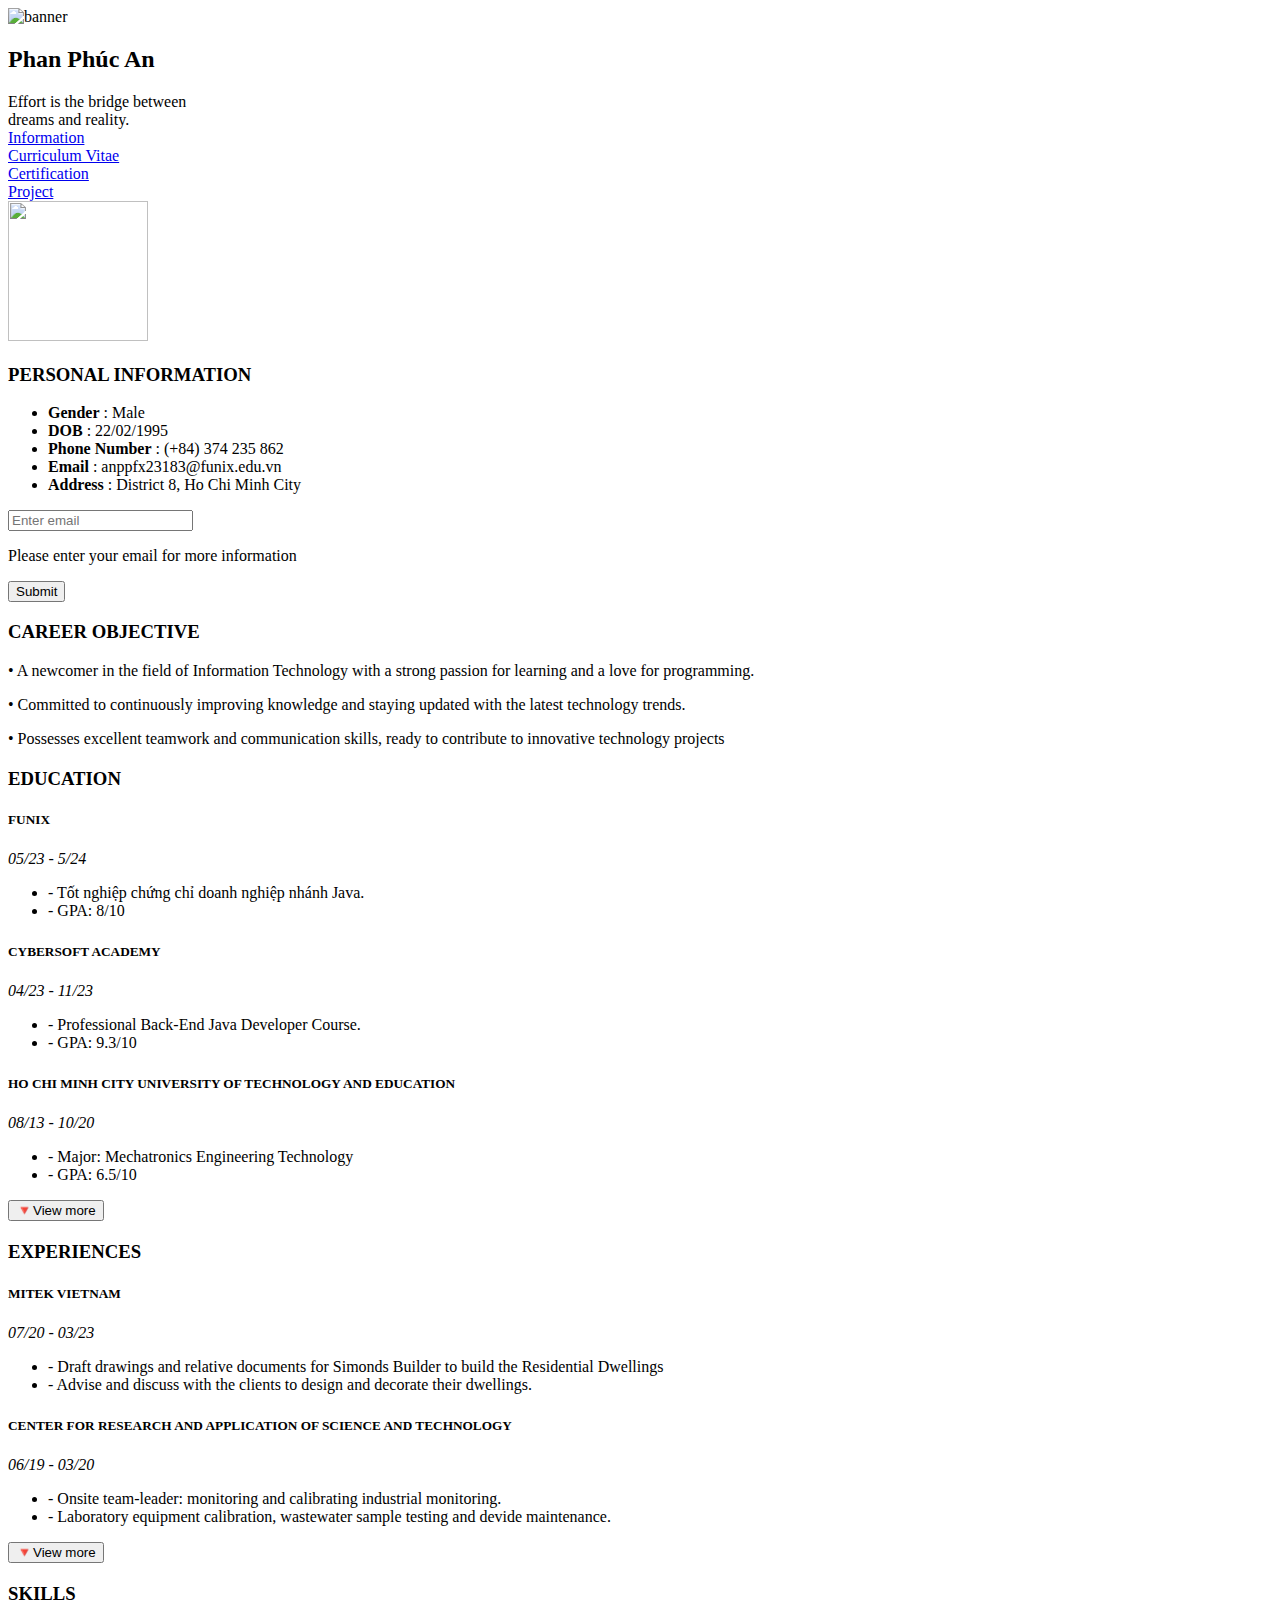
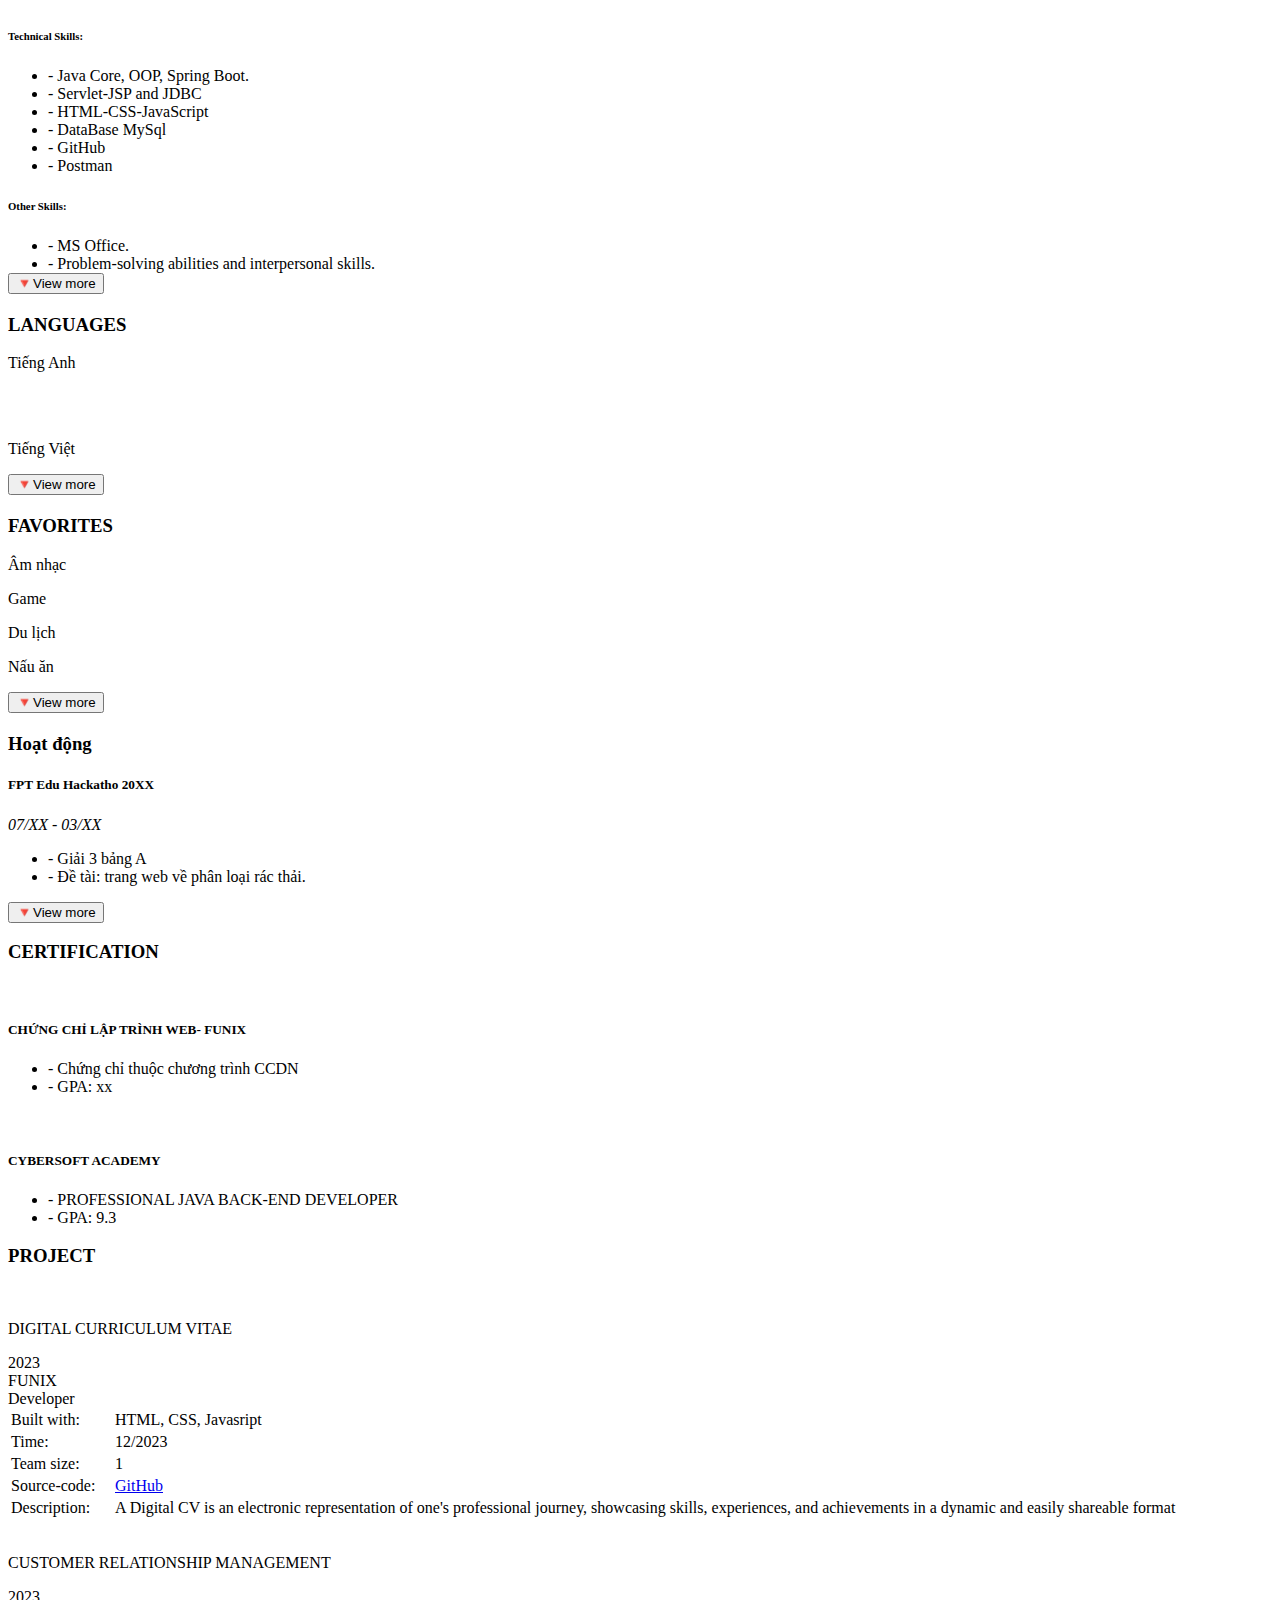
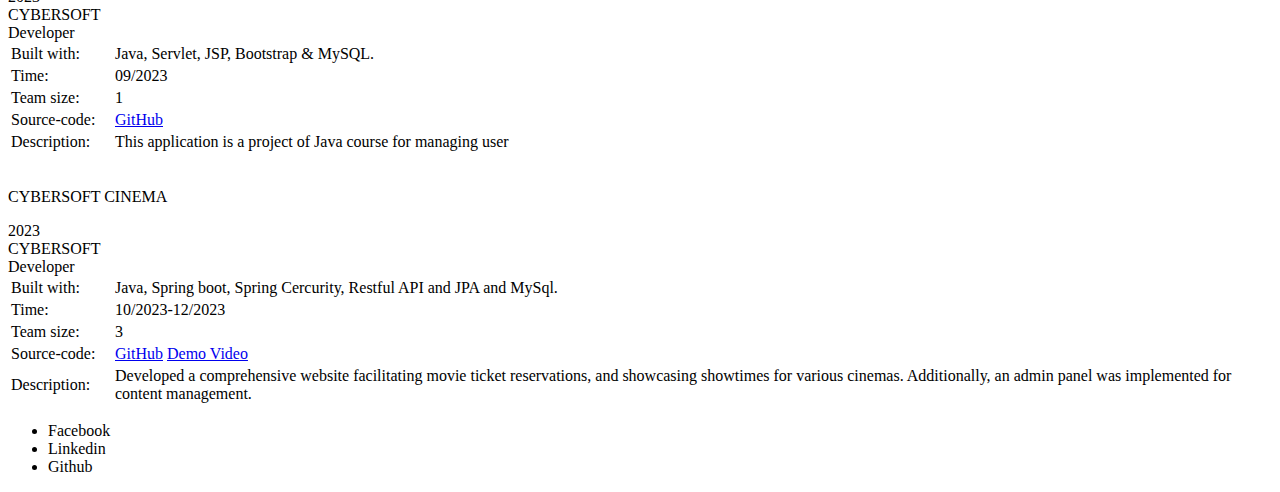
==== index.html @ df7976e9 "the first commit" ====
<!DOCTYPE html>
<html lang="en">
  <head>
    <meta charset="UTF-8" />
    <meta http-equiv="X-UA-Compatible" content="IE=edge" />
    <meta name="viewport" content="width=device-width, initial-scale=1.0" />
    <link rel="stylesheet" href="./css/laptop.css" />
    <link rel="stylesheet" href="./css/tablet.css" />
    <link rel="stylesheet" href="./css/mobile.css" />
    <link rel="stylesheet" href="./css/font.css" />
    <title>Assignment 03</title>
    <link
      href="https://cdn.jsdelivr.net/npm/bootstrap@5.3.2/dist/css/bootstrap.min.css"
      rel="stylesheet"
      integrity="sha384-T3c6CoIi6uLrA9TneNEoa7RxnatzjcDSCmG1MXxSR1GAsXEV/Dwwykc2MPK8M2HN"
      crossorigin="anonymous"
    />
  </head>
  <body>
    <div>
      <div id="banner-container">
        <img
          src="images\background_picture-1.jpg"
          alt="banner"
          class="banner-img"
        />
        <div id="banner">
          <h2>Phan Phúc An</h2>
          <!-- <span>Java Developer</span><br /> -->
          <span>Effort is the bridge between</span><br />
          <span>dreams and reality.</span>
        </div>
      </div>
    </div>
    <section id="nav-bar">
      <nav class="container-nav-custom">
        <div>
          <a href="#personal-info"
            ><i class="icon-user color"></i>Information</a
          >
        </div>
        <div>
          <a href="#job-info"
            ><i class="icon-doc-text-inv color"></i>Curriculum Vitae</a
          >
        </div>
        <div id="avatar-space">
          <a href="#" style="pointer-events: none"></a>
        </div>
        <div>
          <a href="#certificate"
            ><i class="icon-mail-alt color"></i>Certification</a
          >
        </div>
        <div>
          <a href="#project"><i class="icon-star-1 color"></i>Project</a>
        </div>
      </nav>
    </section>
    <img
      src="images\avatar.jpg"
      alt=""
      width="140px"
      height="140px"
      class="avatar"
    />
    <section id="about" class="bg-grey">
      <div class="container-custom">
        <div id="personal-info">
          <h3 class="section-title">PERSONAL INFORMATION</h3>
          <div class="info-detail hidden">
            <ul class="mt-40">
              <li><strong>Gender</strong> : Male</li>
              <li><strong>DOB</strong> : 22/02/1995</li>
              <li><strong>Phone Number</strong> : (+84) 374 235 862</li>
              <li><strong>Email</strong> : anppfx23183@funix.edu.vn</li>
              <li><strong>Address</strong> : District 8, Ho Chi Minh City</li>
              <!-- <li><strong>Website</strong> : https://abc.tech</li> -->
              <div class="contact">
                <a href="#"><i class="icon-twitter color"></i></a>
                <a href="https://www.facebook.com/phucan.phan.1401/"
                  ><i class="icon-facebook color"></i
                ></a>
                <a href="#"><i class="icon-gplus color"></i></a>
                <a href="#"><i class="icon-linkedin color"></i></a>
              </div>
            </ul>
          </div>
          <div class="mt-40 email-request">
            <input
              type="email"
              placeholder="Enter email"
              class="w-75"
              id="email"
            />
            <p>Please enter your email for more information</p>
            <button type="button" class="btn btn-success mb-3" id="submit-btn">
              Submit
            </button>
          </div>
        </div>
        <div id="target">
          <h3 class="section-title">CAREER OBJECTIVE</h3>
          <p class="target-content">
            • A newcomer in the field of Information Technology with a strong
            passion for learning and a love for programming.
          </p>
          <p class="target-content">
            • Committed to continuously improving knowledge and staying updated
            with the latest technology trends.
          </p>
          <p class="target-content">
            • Possesses excellent teamwork and communication skills, ready to
            contribute to innovative technology projects
          </p>
        </div>
      </div>
    </section>

    <section id="job-info">
      <div class="container-custom">
        <div>
          <div class="container-1 education-container" style="margin-top: 20px">
            <div class="title"><h3>EDUCATION</h3></div>
            <div class="icon"><i class="ic-pencil"></i></div>
            <div class="experiences hidden" id="education">
              <h5>FUNIX</h5>
              <p><i>05/23 - 5/24</i></p>
              <ul style="margin-bottom: 1.5rem">
                <li>- Tốt nghiệp chứng chỉ doanh nghiệp nhánh Java.</li>
                <li>- GPA: 8/10</li>
              </ul>
              <h5>CYBERSOFT ACADEMY</h5>
              <p><i>04/23 - 11/23</i></p>
              <ul style="margin-bottom: 1.5rem">
                <li>- Professional Back-End Java Developer Course.</li>
                <li>- GPA: 9.3/10</li>
              </ul>
              <h5>HO CHI MINH CITY UNIVERSITY OF TECHNOLOGY AND EDUCATION</h5>
              <p><i>08/13 - 10/20</i></p>
              <ul>
                <li>- Major: Mechatronics Engineering Technology</li>
                <li>- GPA: 6.5/10</li>
              </ul>
            </div>

            <div class="btn-space">
              <button
                type="button"
                class="view-btn hidden"
                id="education-view-more"
              >
                🔻View more
              </button>
            </div>
          </div>
        </div>
        <div>
          <div
            class="container-1 experience-container"
            style="margin-top: 20px"
          >
            <div class="title">
              <h3>EXPERIENCES</h3>
            </div>
            <div class="icon"><i class="ic-toolbox"></i></div>
            <div class="experiences hidden" id="experience">
              <h5>MITEK VIETNAM</h5>
              <p><i>07/20 - 03/23</i></p>
              <ul style="margin-bottom: 1.5rem">
                <li>
                  - Draft drawings and relative documents for Simonds Builder to
                  build the Residential Dwellings
                </li>
                <li>
                  - Advise and discuss with the clients to design and decorate
                  their dwellings.
                </li>
              </ul>
              <!-- <br /> -->
              <h5>
                CENTER FOR RESEARCH AND APPLICATION OF SCIENCE AND TECHNOLOGY
              </h5>
              <p><i>06/19 - 03/20</i></p>
              <ul>
                <li>
                  - Onsite team-leader: monitoring and calibrating industrial
                  monitoring.
                </li>
                <li>
                  - Laboratory equipment calibration, wastewater sample testing
                  and devide maintenance.
                </li>
              </ul>
            </div>

            <div class="btn-space">
              <button
                type="button"
                class="view-btn hidden"
                id="experience-view-more"
              >
                🔻View more
              </button>
            </div>
          </div>
        </div>
        <div>
          <div class="container-1 container-skill" style="margin-top: 20px">
            <div class="title"><h3>SKILLS</h3></div>
            <div class="icon"><i class="ic-tools-2"></i></div>
            <div class="language-content hidden" id="skill">
              <h6>Technical Skills:</h6>
              <ul style="margin-bottom: 1.5rem">
                <li>- Java Core, OOP, Spring Boot.</li>
                <li>- Servlet-JSP and JDBC</li>
                <li>- HTML-CSS-JavaScript</li>
                <li>- DataBase MySql</li>
                <li>- GitHub</li>
                <li>- Postman</li>
              </ul>
              <h6>Other Skills:</h6>
              <ul style="margin-bottom: 0">
                <li>- MS Office.</li>
                <li>- Problem-solving abilities and interpersonal skills.</li>
              </ul>

              <!-- <p>HTML/CSS: Fundamental</p>
            <span class="skill"></span>
            <span class="skill"></span>
            <span class="none-skill"></span>
            <br /><br />
            <p>Javascrip: Fundamental</p>
            <span class="skill"></span>
            <span class="none-skill"></span>
            <span class="none-skill"></span>
            <br /><br />
            <p>Java: Fundamental</p>
            <span class="skill"></span>
            <span class="none-skill"></span>
            <span class="none-skill"></span>
            <br /><br />
            <p>Bootstrap 5: Fundamental</p>
            <span class="skill"></span>
            <span class="none-skill"></span>
            <span class="none-skill"></span> -->
            </div>
            <div class="btn-space">
              <button
                type="button"
                class="view-btn hidden"
                id="skill-view-more"
              >
                🔻View more
              </button>
            </div>
          </div>
        </div>
        <div>
          <div class="container-1 language-container" style="margin-top: 20px">
            <div class="title"><h3>LANGUAGES</h3></div>
            <div class="icon"><i class="ic-mic"></i></div>
            <div class="language-content hidden" id="language">
              <p>Tiếng Anh</p>
              <span class="skill"></span>
              <span class="none-skill"></span>
              <span class="none-skill"></span>
              <br /><br />
              <p>Tiếng Việt</p>
              <span class="skill"></span>
              <span class="skill"></span>
              <span class="none-skill"></span>
            </div>
            <div class="btn-space">
              <button type="button" class="view-btn hidden" id="language-btn">
                🔻View more
              </button>
            </div>
          </div>
        </div>
        <div>
          <div class="container-1 favorite-contaier-1" style="margin-top: 20px">
            <div class="title"><h3>FAVORITES</h3></div>
            <div class="icon"><i class="ic-telescope"></i></div>
            <div class="hidden" id="favorite">
              <div class="favorite">
                <div class="favorite-contaier">
                  <div class="favorite-icon">
                    <i class="ic-megaphone"></i>
                  </div>
                  <p>Âm nhạc</p>
                </div>
                <div class="favorite-contaier">
                  <div class="favorite-icon">
                    <i class="ic-strategy"></i>
                  </div>
                  <p>Game</p>
                </div>
                <div class="favorite-contaier">
                  <div class="favorite-icon">
                    <i class="ic-hotairballoon"></i>
                  </div>
                  <p>Du lịch</p>
                </div>
                <div class="favorite-contaier">
                  <div class="favorite-icon">
                    <i class="ic-basket"></i>
                  </div>
                  <p>Nấu ăn</p>
                </div>
              </div>
            </div>
            <div class="btn-space">
              <button type="button" class="view-btn hidden" id="favorite-btn">
                🔻View more
              </button>
            </div>
          </div>
        </div>
        <div>
          <div class="container-1 active-container" style="margin-top: 20px">
            <div class="title"><h3>Hoạt động</h3></div>
            <div class="icon"><i class="ic-toolbox"></i></div>
            <div class="experiences hidden" id="active">
              <h5>FPT Edu Hackatho 20XX</h5>
              <p><i>07/XX - 03/XX</i></p>
              <ul>
                <li>- Giải 3 bảng A</li>
                <li>- Đề tài: trang web về phân loại rác thải.</li>
              </ul>
            </div>
            <div class="btn-space">
              <button type="button" class="view-btn hidden" id="active-btn">
                🔻View more
              </button>
            </div>
          </div>
        </div>
      </div>
    </section>
    <section id="certificate" class="bg-grey">
      <div class="container-custom">
        <h3 class="section-title">CERTIFICATION</h3>
      </div>
      <div class="certificate-container">
        <div class="certificate-info">
          <a href="/images/Cert_DBI.png" target="_blank">
            <img src="/images/Cert_DBI.png" alt="" height="90px"
          /></a>
          <div class="certificate-details">
            <h5>CHỨNG CHỈ LẬP TRÌNH WEB- FUNIX</h5>
            <ul>
              <li>- Chứng chỉ thuộc chương trình CCDN</li>
              <li>- GPA: xx</li>
            </ul>
          </div>
        </div>
        <div class="certificate-info">
          <a
            href="/images/certification_cybersoft_page-0001.jpg"
            target="_blank"
          >
            <img
              src="/images/certification_cybersoft_page-0001.jpg"
              alt=""
              width="100px"
          /></a>
          <div class="certificate-details">
            <h5>CYBERSOFT ACADEMY</h5>
            <ul>
              <li>- PROFESSIONAL JAVA BACK-END DEVELOPER</li>
              <li>- GPA: 9.3</li>
            </ul>
          </div>
        </div>
        <div class="certificate-info"></div>
      </div>
    </section>
    <section id="project">
      <div class="container-custom">
        <h3 class="section-title">PROJECT</h3>
      </div>
      <div class="project-container">
        <!-- <div> -->
        <div class="project-detail">
          <div class="project-img">
            <a href="/images/project_1.png" target="_blank">
              <img src="/images/project_1.png" alt="" width="100%"
            /></a>
          </div>
          <div class="project-name"><p>DIGITAL CURRICULUM VITAE</p></div>
          <div class="project-info">
            <span>2023</span>
            <div><i class="icon-user-1"></i><span>FUNIX</span></div>
            <div><i class="icon-lamp"></i><span>Developer</span></div>
          </div>
          <div class="table">
            <table>
              <tr>
                <td>Built with:</td>
                <td>HTML, CSS, Javasript</td>
              </tr>
              <tr>
                <td>Time:</td>
                <td>12/2023</td>
              </tr>
              <tr>
                <td>Team size:</td>
                <td>1</td>
              </tr>
              <tr>
                <td>Source-code:</td>
                <td>
                  <a
                    href="https://github.com/An-Phan-220295/cybersoftcinema.git"
                    >GitHub</a
                  >
                </td>
              </tr>
              <tr>
                <td style="width: 100px">Description:</td>
                <td>
                  A Digital CV is an electronic representation of one's
                  professional journey, showcasing skills, experiences, and
                  achievements in a dynamic and easily shareable format
                </td>
              </tr>
            </table>
          </div>
        </div>
        <!-- </div> -->
        <!-- <div> -->
        <div class="project-detail">
          <div class="project-img">
            <a href="/images/crm.png" target="_blank">
              <img src="/images/crm.png" alt="" width="100%"
            /></a>
          </div>
          <div class="project-name">
            <p>CUSTOMER RELATIONSHIP MANAGEMENT</p>
          </div>
          <div class="project-info">
            <span>2023</span>
            <div><i class="icon-user-1"></i><span>CYBERSOFT</span></div>
            <div><i class="icon-lamp"></i><span>Developer</span></div>
          </div>
          <div class="table">
            <table>
              <tr>
                <td>Built with:</td>
                <td>Java, Servlet, JSP, Bootstrap & MySQL.</td>
              </tr>
              <tr>
                <td>Time:</td>
                <td>09/2023</td>
              </tr>
              <tr>
                <td>Team size:</td>
                <td>1</td>
              </tr>
              <tr>
                <td>Source-code:</td>
                <td>
                  <a href="https://github.com/An-Phan-220295/crmproject.git"
                    >GitHub</a
                  >
                </td>
              </tr>
              <tr>
                <td style="width: 100px">Description:</td>
                <td>
                  This application is a project of Java course for managing user
                </td>
              </tr>
            </table>
          </div>
        </div>
        <!-- </div> -->
        <!-- <div> -->
        <div class="project-detail">
          <div class="project-img">
            <a href="/images/cybesoftcinema.png" target="_blank">
              <img src="/images/cybesoftcinema.png" alt="" width="100%"
            /></a>
          </div>
          <div class="project-name"><p>CYBERSOFT CINEMA</p></div>
          <div class="project-info">
            <span>2023</span>
            <div><i class="icon-user-1"></i><span>CYBERSOFT</span></div>
            <div><i class="icon-lamp"></i><span>Developer</span></div>
          </div>
          <div class="table">
            <table>
              <tr>
                <td>Built with:</td>
                <td>
                  Java, Spring boot, Spring Cercurity, Restful API and JPA and
                  MySql.
                </td>
              </tr>
              <tr>
                <td>Time:</td>
                <td>10/2023-12/2023</td>
              </tr>
              <tr>
                <td>Team size:</td>
                <td>3</td>
              </tr>
              <tr>
                <td>Source-code:</td>
                <td>
                  <a
                    href="https://github.com/An-Phan-220295/cybersoftcinema.git"
                    >GitHub</a
                  >
                  <span> </span
                  ><a href="https://www.youtube.com/watch?v=LrqXLHE2bg4"
                    >Demo Video</a
                  >
                </td>
              </tr>

              <tr>
                <td style="width: 100px">Description:</td>
                <td>
                  Developed a comprehensive website facilitating movie ticket
                  reservations, and showcasing showtimes for various cinemas.
                  Additionally, an admin panel was implemented for content
                  management.
                </td>
              </tr>
            </table>
          </div>
        </div>
        <!-- </div> -->
      </div>
    </section>
    <section id="footer" class="bg-grey">
      <div class="container-custom">
        <ul>
          <li><i class="icon-facebook-circled icon-circled"></i>Facebook</li>
          <li><i class="icon-linkedin-circled icon-circled"></i>Linkedin</li>
          <li><i class="icon-github-circled icon-circled"></i>Github</li>
        </ul>
      </div>
    </section>
    <script
      src="https://cdn.jsdelivr.net/npm/bootstrap@5.3.2/dist/js/bootstrap.bundle.min.js"
      integrity="sha384-C6RzsynM9kWDrMNeT87bh95OGNyZPhcTNXj1NW7RuBCsyN/o0jlpcV8Qyq46cDfL"
      crossorigin="anonymous"
    ></script>
    <script src="js/index.js"></script>
  </body>
</html>
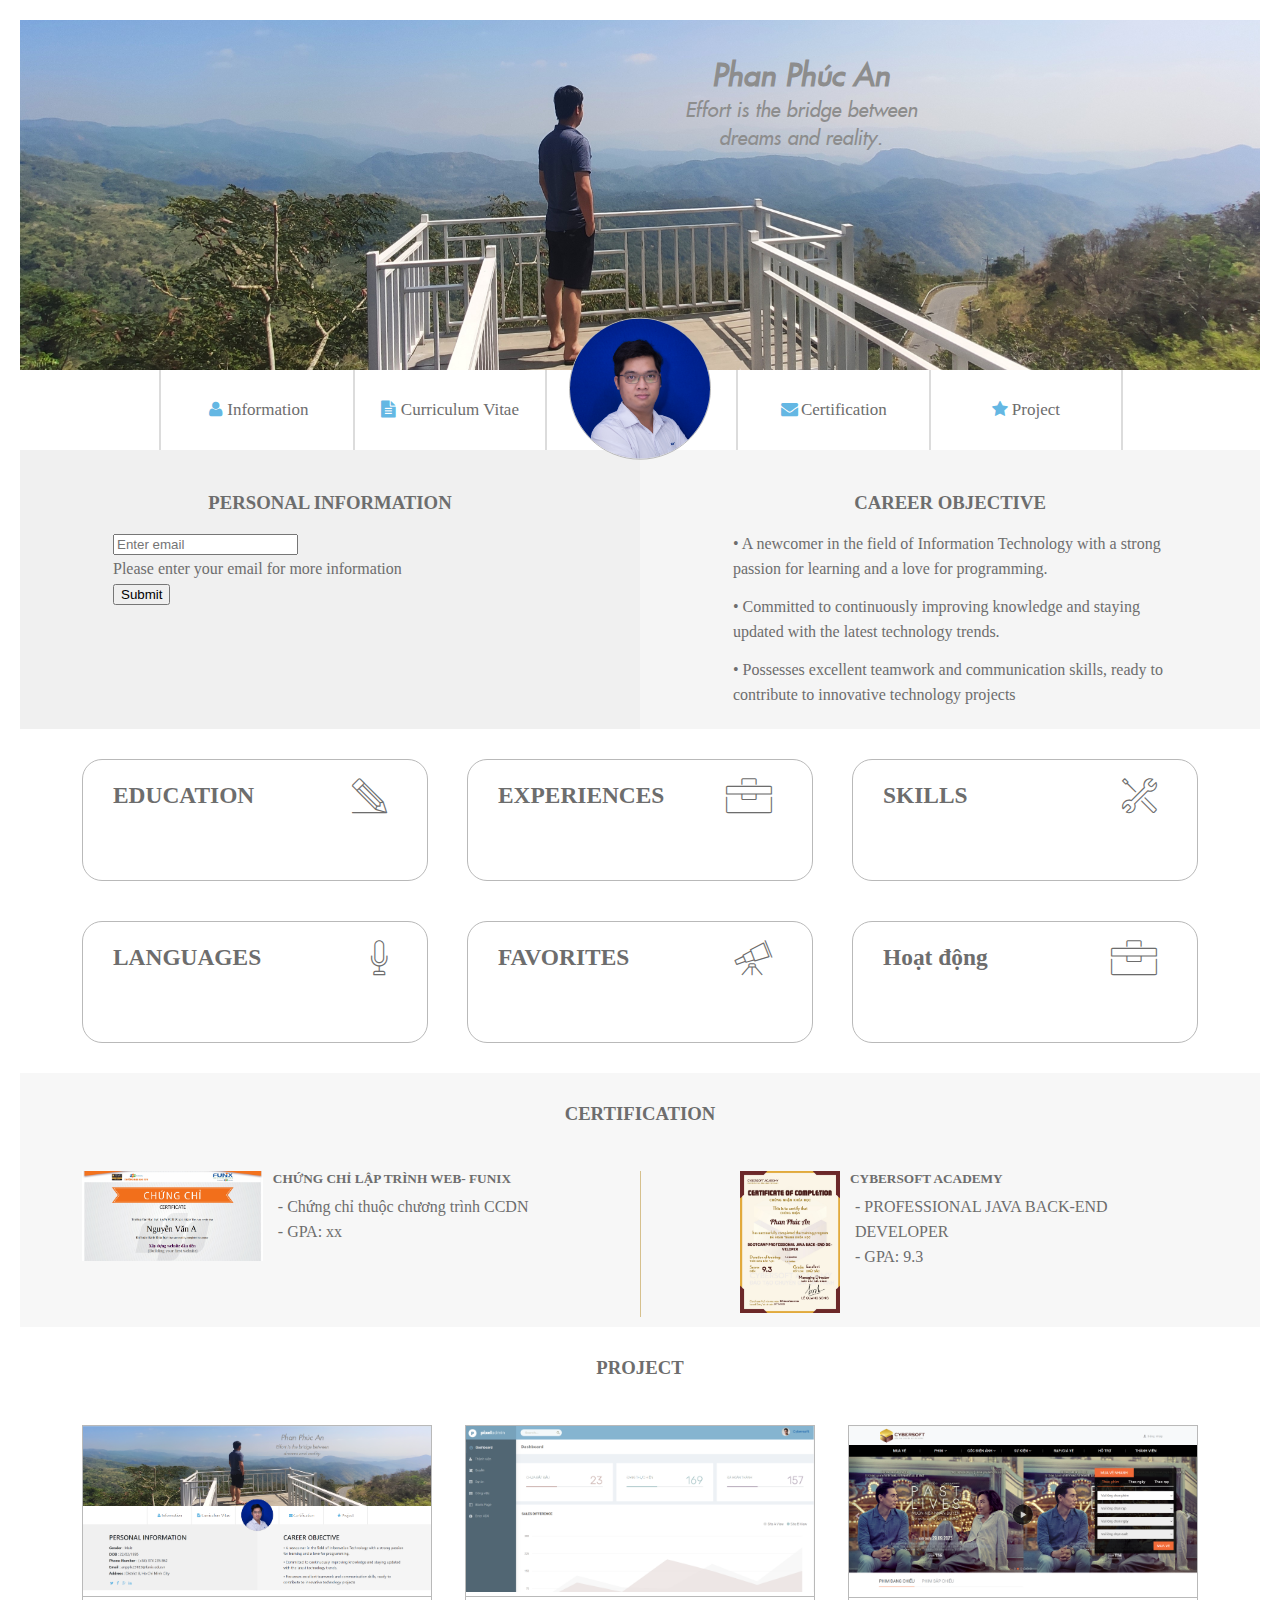
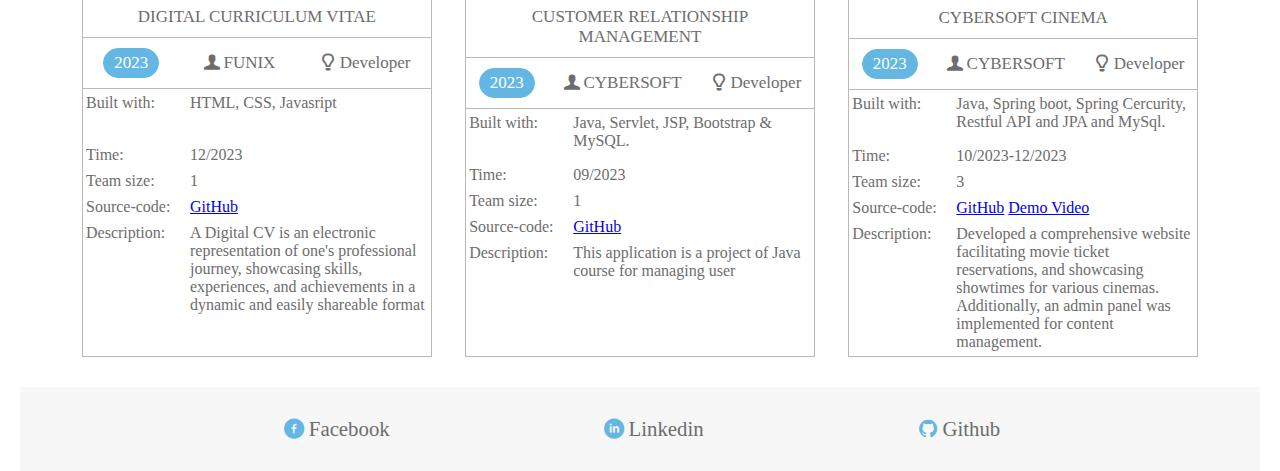
==== commit 89c986ce: "Update index.html" ====
--- a/index.html
+++ b/index.html
@@ -479,8 +479,8 @@
         <!-- <div> -->
         <div class="project-detail">
           <div class="project-img">
-            <a href="/images/cybesoftcinema.png" target="_blank">
-              <img src="/images/cybesoftcinema.png" alt="" width="100%"
+            <a href="images/cybesoftcinema.png" target="_blank">
+              <img src="images/cybesoftcinema.png" alt="" width="100%"
             /></a>
           </div>
           <div class="project-name"><p>CYBERSOFT CINEMA</p></div>
--- a/css/laptop.css
+++ b/css/laptop.css
@@ -0,0 +1,439 @@
+* {
+  margin: 0px;
+}
+body {
+  margin-top: 20px;
+  margin-left: 20px;
+  margin-right: 20px;
+  color: #6d6d6d;
+}
+body h3 {
+  margin-bottom: 0;
+}
+.bg-grey {
+  background: #f7f7f7;
+  margin-left: 120px;
+  margin-right: 120px;
+}
+section > .container-custom {
+  margin: auto;
+  display: block;
+  padding: 30px 50px;
+}
+#job-info {
+  margin-bottom: 30px;
+}
+/* Xây dụng phần banner  */
+/* --------------------------------------------- */
+#banner {
+  text-align: center;
+}
+#banner-container {
+  position: relative;
+  height: 350px;
+}
+.banner-img {
+  width: 100%;
+  height: 350px;
+}
+@font-face {
+  font-family: "SFUFuturaObliqueTTF";
+  src: url("/fonts/SFUFuturaObliqueTTF.TTF");
+}
+#banner {
+  position: absolute;
+  top: 23%;
+  left: 63%;
+  transform: translate(-50%, -50%);
+  color: rgb(141, 141, 141);
+  font-family: SFUFuturaObliqueTTF;
+  font-size: 20px;
+}
+
+/* Xây dựng NAV bar */
+/* --------------------------------------------- */
+#nav-bar {
+  position: relative;
+  height: 80px;
+  text-align: center;
+  background-color: white;
+  overflow: hidden;
+  margin: 0;
+  justify-items: center;
+}
+.container-nav-custom {
+  position: absolute;
+  left: 50%;
+  top: 50%;
+  transform: translate(-50%, -50%);
+  display: grid;
+  justify-items: center;
+  align-items: center;
+  grid-template-columns: 12em 12em 12em 12em 12em;
+  border-left: 1px solid rgb(185, 185, 185);
+}
+
+#nav-bar a {
+  float: left;
+  color: #6d6d6d;
+  padding: 2em 0;
+  text-decoration: none;
+  font-size: 17px;
+  position: relative;
+  width: 11.5em;
+}
+.container-nav-custom > div {
+  border-right: 1px solid rgb(185, 185, 185);
+}
+
+#nav-bar a:hover {
+  background-color: #ddd;
+  color: black;
+}
+#nav a:active {
+  background-color: #04aa6d;
+  color: white;
+}
+.color {
+  color: #64b7e3;
+}
+
+/* Xây dựng avatar */
+/* --------------------------------------------- */
+.avatar {
+  border-radius: 75px;
+  border: 1px solid rgb(185, 185, 185);
+  position: absolute;
+  left: 50%;
+  top: 410px;
+  transform: translate(-50%, -65%);
+}
+
+#avatar-space {
+  width: 100%;
+  height: 100%;
+}
+/* Xây dụng phần mục tiêu và thông tin cá nhân */
+/* --------------------------------------------- */
+#about {
+  margin-left: 0;
+  margin-right: 0;
+  height: fit-content;
+}
+#about > .container-custom {
+  display: grid;
+  grid-template-columns: 50% 50%;
+  height: fit-content;
+  padding: 0;
+  line-height: 25px;
+  width: auto;
+}
+
+#target {
+  padding-right: 15%;
+  padding-left: 15%;
+  padding-top: 40px;
+  padding-bottom: 10px;
+  background-color: #f5f5f5;
+}
+
+.mt-40 {
+  margin-right: 50px;
+  list-style: none;
+  padding-left: 0;
+  margin-bottom: 0;
+}
+.mt-40 li {
+  padding-bottom: 3px;
+}
+
+#personal-info {
+  background-color: #f0f0f0;
+  padding-right: 15%;
+  padding-left: 15%;
+  padding-top: 40px;
+  padding-bottom: 10px;
+}
+.section-title {
+  margin-bottom: 1rem;
+  text-align: center;
+}
+.target-content {
+  margin-bottom: 0.8rem;
+}
+.contact {
+  padding-top: 15px;
+}
+
+/* Xây dụng phần Kinh nghiệm, học vấn,hoạt động */
+/* --------------------------------------------- */
+#job-info .container-custom {
+  display: grid;
+  grid-template-columns: repeat(3, 31%);
+  grid-column-gap: 3.5%;
+  grid-row-gap: 20px;
+  padding: 0;
+  margin: 0;
+  margin-left: 5%;
+  margin-right: 5%;
+  width: auto;
+  margin-top: 10px;
+}
+#job-info .container-custom .container-1 {
+  border-radius: 20px;
+  border: 1px solid rgb(185, 185, 185);
+  display: grid;
+  grid-template-columns: 70% 30%;
+  grid-template-rows: 70px auto;
+}
+.title {
+  display: grid;
+  align-items: center;
+  margin-left: 30px;
+  font-size: 20px;
+}
+.icon {
+  display: grid;
+  align-items: center;
+  justify-content: end;
+  font-size: 35px;
+  margin-right: 40px;
+}
+#job-info .container-custom .container-1 div:nth-child(3) {
+  grid-column: 1/-1;
+}
+.experiences {
+  margin-left: 30px;
+  margin-right: 30px;
+  line-height: 25px;
+  margin-bottom: 0px;
+  margin-top: 0.5rem;
+}
+.experiences ul {
+  padding-left: 5px;
+  text-decoration: none;
+  list-style: none;
+}
+
+/* Xây dụng phần Sở thích */
+/* --------------------------------------------- */
+.favorite {
+  display: flex;
+  font-size: 15px;
+  justify-content: space-around;
+  height: fit-content;
+  margin-bottom: 20px;
+  margin-top: 0.5rem;
+}
+.favorite-icon {
+  display: flex;
+  align-items: center;
+  justify-content: center;
+  font-size: 20px;
+  width: 45px;
+  height: 45px;
+  color: #64b7e3;
+  border-radius: 40px;
+  border: #64b7e3 solid 2px;
+  margin-bottom: 20px;
+}
+.favorite-contaier {
+  text-align: center;
+}
+
+/* Xây dụng phần Ngôn ngữ và Kỹ năng */
+/* --------------------------------------------- */
+.language-content {
+  margin-left: 30px;
+  margin-right: 30px;
+  margin-bottom: 1.5rem;
+  margin-top: 0.5rem;
+}
+.language-content p {
+  margin-bottom: 0;
+}
+.language-content ul {
+  padding-left: 5px;
+  text-decoration: none;
+  list-style: none;
+}
+.skill {
+  background: #64b7e3;
+  display: inline-block;
+  height: 2px;
+  margin-right: 10px;
+  width: 45px;
+}
+.none-skill {
+  background: rgb(185, 185, 185);
+  display: inline-block;
+  height: 2px;
+  margin-right: 10px;
+  width: 45px;
+}
+/* Xây dụng phần chứng chỉ */
+/* --------------------------------------------- */
+#certificate {
+  margin: 0;
+  padding: 0;
+}
+#certificate .container-custom {
+  margin-left: 6%;
+  margin-right: 6%;
+}
+.certificate-info {
+  display: flex;
+}
+.certificate-container {
+  display: grid;
+  grid-template-columns: 50% 50%;
+  row-gap: 10px;
+  margin-left: 5%;
+  margin-right: 5%;
+}
+.certificate-details {
+  margin-left: 10px;
+}
+.certificate-details ul {
+  list-style: none;
+  padding-left: 5px;
+  padding-top: 7px;
+  line-height: 25px;
+}
+
+.certificate-info:nth-child(1) {
+  position: relative;
+}
+.certificate-info:nth-child(1)::after {
+  content: "";
+  background: #d6c08d;
+  position: absolute;
+  top: 0;
+  right: 0;
+  height: 100%;
+  width: 0.5px;
+}
+.certificate-info:nth-child(2) {
+  padding-left: 100px;
+}
+/* Xây dụng phần dự án */
+/* --------------------------------------------- */
+#project .container-custom {
+  margin-left: 6%;
+  margin-right: 6%;
+}
+.project-container {
+  margin-left: 5%;
+  margin-right: 5%;
+  display: grid;
+  grid-template-columns: repeat(3, 1fr);
+  grid-template-rows: auto;
+  column-gap: 3%;
+  padding-bottom: 30px;
+}
+.project-detail {
+  display: grid;
+  grid-template-rows: 0.1fr 0.1fr 0.2fr auto;
+  grid-auto-columns: 1fr;
+  border: 1px solid rgb(185, 185, 185);
+}
+
+.project-name p {
+  margin: 0;
+}
+.project-name {
+  display: flex;
+  /* align-self: center; */
+  justify-content: center;
+  padding: 10px 20px;
+  font-size: 17px;
+  text-align: center;
+}
+.project-info {
+  padding: 10px 0px;
+  font-size: 17px;
+  display: flex;
+  justify-content: space-around;
+  align-self: center;
+}
+.project-info span {
+  margin: 0;
+  padding: 0;
+}
+.project-info div {
+  display: inline;
+  align-self: center;
+}
+.project-info span:first-child {
+  border-radius: 15px;
+  border: 1px solid #64b7e3;
+  padding: 4px 10px;
+  background-color: #64b7e3;
+  color: white;
+}
+.table {
+  margin-bottom: 0 !important;
+}
+.table td {
+  padding-top: 3px;
+  padding-bottom: 3px;
+  vertical-align: top;
+}
+.table tr {
+  position: relative;
+  border-bottom: 1px solid rgb(185, 185, 185);
+}
+table tr:last-child {
+  border: none;
+}
+.table tr:first-child {
+  height: 50px;
+}
+.project-detail > div {
+  border-bottom: 1px solid rgb(185, 185, 185);
+}
+.project-detail div:last-child {
+  border: none;
+}
+
+/* Xây dụng phần liên hệ */
+/* --------------------------------------------- */
+#footer {
+  margin-left: 0;
+  margin-right: 0;
+}
+#footer .container-custom li {
+  display: inline-block;
+  padding-right: 0;
+  font-size: 130%;
+}
+
+#footer .container-custom ul {
+  display: flex;
+  justify-content: space-evenly;
+  padding: 0;
+  text-align: center;
+}
+.icon-circled {
+  color: #64b7e3;
+}
+.hidden {
+  display: none;
+}
+.view-btn {
+  border: 1px solid rgb(185, 185, 185);
+  margin-left: 30px;
+  margin-bottom: 20px;
+  border-radius: 15px;
+  width: 8em;
+  background-color: #f3e7cc;
+}
+.btn-space {
+  height: 50px;
+}
+.zoom {
+  transition: transform 0.3s ease-in-out;
+}
+.zoom:hover {
+  transform: scale(2);
+}
--- a/css/tablet.css
+++ b/css/tablet.css
@@ -0,0 +1,89 @@
+@media screen and (max-width: 992px) {
+  body {
+    font-size: 90.5% !important;
+  }
+  .avatar {
+    display: none;
+  }
+  #nav-bar {
+    margin: 0;
+  }
+  #nav-bar a {
+    padding: 0.5em 0;
+    width: 8em;
+  }
+  .container-nav-custom {
+    grid-template-columns: 9em 9em 3em 9em 9em;
+    height: 100%;
+    align-items: center;
+  }
+  .container-nav-custom > div {
+    height: 100%;
+    display: flex;
+    align-items: center;
+  }
+  #banner {
+    top: 20%;
+    font-size: 15px;
+  }
+  #banner h2 {
+    font-size: 20px;
+  }
+  #banner-container {
+    height: 250px;
+  }
+  .banner-img {
+    height: 250px;
+  }
+  section > .container-custom {
+    width: auto;
+  }
+  #job-info .container-custom {
+    grid-template-columns: repeat(2, 48%);
+    grid-column-gap: 4%;
+    grid-row-gap: 10px;
+    margin-left: 25px;
+    margin-right: 25px;
+  }
+
+  .certificate-info {
+    display: block;
+  }
+  .certificate-container {
+    display: grid;
+    grid-template-columns: 50% 50%;
+    row-gap: 40px;
+    margin-left: 25px;
+    margin-right: 25px;
+    padding-bottom: 30px;
+  }
+  #project .container-custom {
+    margin: 0;
+  }
+  .project-container {
+    margin-left: 25px;
+    margin-right: 25px;
+    display: grid;
+  }
+  .project-info div {
+    display: block;
+  }
+  .project-img {
+    height: 150px;
+  }
+  .project-name {
+    height: 90px;
+  }
+
+  .project-detail {
+    display: grid;
+    grid-template-rows: max-content max-content max-content max-content;
+    border: 1px solid rgb(185, 185, 185);
+  }
+  .table tr:first-child {
+    height: 90px;
+  }
+  .table tr:nth-child(4) {
+    height: 50px;
+  }
+}
--- a/css/mobile.css
+++ b/css/mobile.css
@@ -0,0 +1,92 @@
+@media screen and (max-width: 600px) {
+  #nav-bar {
+    all: initial;
+  }
+  #nav-bar a {
+    all: initial;
+    font-size: 20px;
+  }
+  .container-nav-custom {
+    all: initial;
+  }
+  .container-nav-custom > div {
+    align-items: center;
+    border: none;
+    display: block;
+    margin: 10px auto;
+    text-align: center;
+  }
+  #avatar-space {
+    display: none;
+  }
+  #about > .container-custom {
+    display: block;
+  }
+  #banner {
+    top: 20%;
+    font-size: 10px;
+  }
+  #banner h2 {
+    font-size: 15px;
+    margin: 0;
+  }
+  #banner-container {
+    height: 120px;
+  }
+  .banner-img {
+    height: 120px;
+  }
+  #certificate .container-custom {
+    margin: 0;
+  }
+  .certificate-info:nth-child(1)::after {
+    all: initial;
+  }
+  .certificate-info:nth-child(3) {
+    border: none;
+  }
+
+  #job-info .container-custom {
+    display: block;
+    margin-left: 10px;
+    margin-right: 10px;
+  }
+
+  .certificate-info {
+    display: block;
+    padding: 10px 10px !important;
+    border-bottom: 1px solid #d6c08d;
+  }
+  .certificate-info > img {
+    width: 100%;
+    height: auto;
+  }
+
+  .certificate-container {
+    display: block;
+    margin-left: 15px;
+    margin-right: 15px;
+  }
+  .project-container {
+    margin-left: 15px;
+    margin-right: 15px;
+    display: block;
+  }
+  .project-detail {
+    margin-bottom: 30px;
+  }
+  .project-info div {
+    display: block;
+  }
+  .project-img {
+    height: auto;
+  }
+  .project-detail {
+    display: grid;
+    grid-template-rows: max-content max-content auto auto;
+    border: 1px solid rgb(185, 185, 185);
+  }
+  .project-name {
+    height: auto;
+  }
+}
--- a/css/font.css
+++ b/css/font.css
@@ -0,0 +1,11514 @@
+@font-face {
+	font-family: 'open_sanslight';
+	src: url('../fonts/OpenSans-Light-webfont.eot');
+	src: url('../fonts/OpenSans-Light-webfont.eot#iefix') format('embedded-opentype'),
+		url('../fonts/OpenSans-Light-webfont.woff') format('woff'),
+		url('../fonts/OpenSans-Light-webfont.ttf') format('truetype'),
+		url('../fonts/OpenSans-Light-webfont.svg#open_sanslight') format('svg');
+	font-weight: normal;
+	font-style: normal;
+
+}
+
+@font-face {
+	font-family: 'open_sansitalic';
+	src: url('../fonts/OpenSans-Italic-webfont.eot');
+	src: url('../fonts/OpenSans-Italic-webfont.eot#iefix') format('embedded-opentype'),
+		url('../fonts/OpenSans-Italic-webfont.woff') format('woff'),
+		url('../fonts/OpenSans-Italic-webfont.ttf') format('truetype'),
+		url('../fonts/OpenSans-Italic-webfont.svg#open_sansitalic') format('svg');
+	font-weight: normal;
+	font-style: normal;
+
+}
+
+@font-face {
+	font-family: 'open_sanssemibold';
+	src: url('../fonts/OpenSans-Semibold-webfont.eot');
+	src: url('../fonts/OpenSans-Semibold-webfont.eot#iefix') format('embedded-opentype'),
+		url('../fonts/OpenSans-Semibold-webfont.woff') format('woff'),
+		url('../fonts/OpenSans-Semibold-webfont.ttf') format('truetype'),
+		url('../fonts/OpenSans-Semibold-webfont.svg#open_sanssemibold') format('svg');
+	font-weight: normal;
+	font-style: normal;
+
+}
+
+
+@font-face {
+	font-family: 'open_sanslight_italic';
+	src: url('../fonts/OpenSans-LightItalic-webfont.eot');
+	src: url('../fonts/OpenSans-LightItalic-webfont.eot#iefix') format('embedded-opentype'),
+		url('../fonts/OpenSans-LightItalic-webfont.woff') format('woff'),
+		url('../fonts/OpenSans-LightItalic-webfont.ttf') format('truetype'),
+		url('../fonts/OpenSans-LightItalic-webfont.svg#open_sanslight_italic') format('svg');
+	font-weight: normal;
+	font-style: normal;
+
+}
+
+@font-face {
+	font-family: 'open_sansregular';
+	src: url('../fonts/OpenSans-Regular-webfont.eot');
+	src: url('../fonts/OpenSans-Regular-webfont.eot#iefix') format('embedded-opentype'),
+		url('../fonts/OpenSans-Regular-webfont.woff') format('woff'),
+		url('../fonts/OpenSans-Regular-webfont.ttf') format('truetype'),
+		url('../fonts/OpenSans-Regular-webfont.svg#open_sansregular') format('svg');
+	font-weight: normal;
+	font-style: normal;
+
+}
+
+
+@font-face {
+	font-family: 'fontello';
+	src: url('../fonts/fontello.eot');
+	src: url('../fonts/fontello.eot#iefix') format('embedded-opentype'),
+		url('../fonts/fontello.woff') format('woff'),
+		url('../fonts/fontello.ttf') format('truetype'),
+		url('../fonts/fontello.svg#fontello') format('svg');
+	font-weight: normal;
+	font-style: normal;
+}
+
+[class^="icon-"]:before,
+[class*=" icon-"]:before {
+	font-family: "fontello";
+	font-style: normal;
+	font-weight: normal;
+	speak: none;
+
+	display: inline-block;
+	text-decoration: inherit;
+	width: 1em;
+	margin-right: .2em;
+	text-align: center;
+	/* opacity: .8; */
+
+	/* For safety - reset parent styles, that can break glyph codes*/
+	font-variant: normal;
+	text-transform: none;
+
+	/* fix buttons height, for twitter bootstrap */
+	line-height: 1em;
+
+	/* Animation center compensation - margins should be symmetric */
+	/* remove if not needed */
+	margin-left: .2em;
+
+	/* you can be more comfortable with increased icons size */
+	/* font-size: 120%; */
+
+	/* Font smoothing. That was taken from TWBS */
+	-webkit-font-smoothing: antialiased;
+	-moz-osx-font-smoothing: grayscale;
+
+	/* Uncomment for 3D effect */
+	/* text-shadow: 1px 1px 1px rgba(127, 127, 127, 0.3); */
+}
+
+.icon-emo-happy:before {
+	content: '\e800';
+}
+
+/* '' */
+.icon-emo-wink:before {
+	content: '\e801';
+}
+
+/* '' */
+.icon-emo-wink2:before {
+	content: '\e802';
+}
+
+/* '' */
+.icon-emo-unhappy:before {
+	content: '\e803';
+}
+
+/* '' */
+.icon-emo-sleep:before {
+	content: '\e804';
+}
+
+/* '' */
+.icon-emo-thumbsup:before {
+	content: '\e805';
+}
+
+/* '' */
+.icon-emo-devil:before {
+	content: '\e806';
+}
+
+/* '' */
+.icon-emo-surprised:before {
+	content: '\e807';
+}
+
+/* '' */
+.icon-emo-tongue:before {
+	content: '\e808';
+}
+
+/* '' */
+.icon-emo-coffee:before {
+	content: '\e809';
+}
+
+/* '' */
+.icon-emo-sunglasses:before {
+	content: '\e80a';
+}
+
+/* '' */
+.icon-emo-displeased:before {
+	content: '\e80b';
+}
+
+/* '' */
+.icon-emo-beer:before {
+	content: '\e80c';
+}
+
+/* '' */
+.icon-emo-grin:before {
+	content: '\e80d';
+}
+
+/* '' */
+.icon-emo-angry:before {
+	content: '\e80e';
+}
+
+/* '' */
+.icon-emo-saint:before {
+	content: '\e80f';
+}
+
+/* '' */
+.icon-emo-cry:before {
+	content: '\e810';
+}
+
+/* '' */
+.icon-emo-shoot:before {
+	content: '\e811';
+}
+
+/* '' */
+.icon-emo-squint:before {
+	content: '\e812';
+}
+
+/* '' */
+.icon-emo-laugh:before {
+	content: '\e813';
+}
+
+/* '' */
+.icon-spin1:before {
+	content: '\e814';
+}
+
+/* '' */
+.icon-spin2:before {
+	content: '\e815';
+}
+
+/* '' */
+.icon-spin3:before {
+	content: '\e816';
+}
+
+/* '' */
+.icon-spin4:before {
+	content: '\e817';
+}
+
+/* '' */
+.icon-spin5:before {
+	content: '\e818';
+}
+
+/* '' */
+.icon-spin6:before {
+	content: '\e819';
+}
+
+/* '' */
+.icon-firefox:before {
+	content: '\e81a';
+}
+
+/* '' */
+.icon-chrome:before {
+	content: '\e81b';
+}
+
+/* '' */
+.icon-opera:before {
+	content: '\e81c';
+}
+
+/* '' */
+.icon-ie:before {
+	content: '\e81d';
+}
+
+/* '' */
+.icon-crown:before {
+	content: '\e81e';
+}
+
+/* '' */
+.icon-crown-plus:before {
+	content: '\e81f';
+}
+
+/* '' */
+.icon-crown-minus:before {
+	content: '\e820';
+}
+
+/* '' */
+.icon-marquee:before {
+	content: '\e821';
+}
+
+/* '' */
+.icon-glass:before {
+	content: '\e822';
+}
+
+/* '' */
+.icon-music:before {
+	content: '\e823';
+}
+
+/* '' */
+.icon-search:before {
+	content: '\e824';
+}
+
+/* '' */
+.icon-mail:before {
+	content: '\e825';
+}
+
+/* '' */
+.icon-mail-alt:before {
+	content: '\e826';
+}
+
+/* '' */
+.icon-mail-squared:before {
+	content: '\e827';
+}
+
+/* '' */
+.icon-heart:before {
+	content: '\e828';
+}
+
+/* '' */
+.icon-heart-empty:before {
+	content: '\e829';
+}
+
+/* '' */
+.icon-star-1:before {
+	content: '\e82a';
+}
+
+/* '' */
+.icon-star-empty-1:before {
+	content: '\e82b';
+}
+
+/* '' */
+.icon-star-half:before {
+	content: '\e82c';
+}
+
+/* '' */
+.icon-star-half-alt:before {
+	content: '\e82d';
+}
+
+/* '' */
+.icon-user:before {
+	content: '\e82e';
+}
+
+/* '' */
+.icon-user-plus:before {
+	content: '\e82f';
+}
+
+/* '' */
+.icon-user-times:before {
+	content: '\e830';
+}
+
+/* '' */
+.icon-users:before {
+	content: '\e831';
+}
+
+/* '' */
+.icon-male:before {
+	content: '\e832';
+}
+
+/* '' */
+.icon-female:before {
+	content: '\e833';
+}
+
+/* '' */
+.icon-child:before {
+	content: '\e834';
+}
+
+/* '' */
+.icon-user-secret:before {
+	content: '\e835';
+}
+
+/* '' */
+.icon-video:before {
+	content: '\e836';
+}
+
+/* '' */
+.icon-videocam:before {
+	content: '\e837';
+}
+
+/* '' */
+.icon-picture:before {
+	content: '\e838';
+}
+
+/* '' */
+.icon-camera:before {
+	content: '\e839';
+}
+
+/* '' */
+.icon-camera-alt:before {
+	content: '\e83a';
+}
+
+/* '' */
+.icon-th-large:before {
+	content: '\e83b';
+}
+
+/* '' */
+.icon-th:before {
+	content: '\e83c';
+}
+
+/* '' */
+.icon-th-list:before {
+	content: '\e83d';
+}
+
+/* '' */
+.icon-ok:before {
+	content: '\e83e';
+}
+
+/* '' */
+.icon-ok-circled:before {
+	content: '\e83f';
+}
+
+/* '' */
+.icon-ok-circled2:before {
+	content: '\e840';
+}
+
+/* '' */
+.icon-ok-squared:before {
+	content: '\e841';
+}
+
+/* '' */
+.icon-cancel:before {
+	content: '\e842';
+}
+
+/* '' */
+.icon-cancel-circled:before {
+	content: '\e843';
+}
+
+/* '' */
+.icon-cancel-circled2:before {
+	content: '\e844';
+}
+
+/* '' */
+.icon-plus:before {
+	content: '\e845';
+}
+
+/* '' */
+.icon-plus-circled:before {
+	content: '\e846';
+}
+
+/* '' */
+.icon-plus-squared:before {
+	content: '\e847';
+}
+
+/* '' */
+.icon-plus-squared-alt:before {
+	content: '\e848';
+}
+
+/* '' */
+.icon-minus:before {
+	content: '\e849';
+}
+
+/* '' */
+.icon-minus-circled:before {
+	content: '\e84a';
+}
+
+/* '' */
+.icon-minus-squared:before {
+	content: '\e84b';
+}
+
+/* '' */
+.icon-minus-squared-alt:before {
+	content: '\e84c';
+}
+
+/* '' */
+.icon-help:before {
+	content: '\e84d';
+}
+
+/* '' */
+.icon-help-circled:before {
+	content: '\e84e';
+}
+
+/* '' */
+.icon-info-circled:before {
+	content: '\e84f';
+}
+
+/* '' */
+.icon-info:before {
+	content: '\e850';
+}
+
+/* '' */
+.icon-home:before {
+	content: '\e851';
+}
+
+/* '' */
+.icon-link:before {
+	content: '\e852';
+}
+
+/* '' */
+.icon-unlink:before {
+	content: '\e853';
+}
+
+/* '' */
+.icon-link-ext:before {
+	content: '\e854';
+}
+
+/* '' */
+.icon-link-ext-alt:before {
+	content: '\e855';
+}
+
+/* '' */
+.icon-attach:before {
+	content: '\e856';
+}
+
+/* '' */
+.icon-lock:before {
+	content: '\e857';
+}
+
+/* '' */
+.icon-lock-open:before {
+	content: '\e858';
+}
+
+/* '' */
+.icon-lock-open-alt:before {
+	content: '\e859';
+}
+
+/* '' */
+.icon-pin:before {
+	content: '\e85a';
+}
+
+/* '' */
+.icon-eye:before {
+	content: '\e85b';
+}
+
+/* '' */
+.icon-eye-off:before {
+	content: '\e85c';
+}
+
+/* '' */
+.icon-tag-1:before {
+	content: '\e85d';
+}
+
+/* '' */
+.icon-tags:before {
+	content: '\e85e';
+}
+
+/* '' */
+.icon-bookmark:before {
+	content: '\e85f';
+}
+
+/* '' */
+.icon-bookmark-empty:before {
+	content: '\e860';
+}
+
+/* '' */
+.icon-flag:before {
+	content: '\e861';
+}
+
+/* '' */
+.icon-flag-empty:before {
+	content: '\e862';
+}
+
+/* '' */
+.icon-flag-checkered:before {
+	content: '\e863';
+}
+
+/* '' */
+.icon-thumbs-up:before {
+	content: '\e864';
+}
+
+/* '' */
+.icon-thumbs-down:before {
+	content: '\e865';
+}
+
+/* '' */
+.icon-thumbs-up-alt:before {
+	content: '\e866';
+}
+
+/* '' */
+.icon-thumbs-down-alt:before {
+	content: '\e867';
+}
+
+/* '' */
+.icon-download:before {
+	content: '\e868';
+}
+
+/* '' */
+.icon-upload:before {
+	content: '\e869';
+}
+
+/* '' */
+.icon-download-cloud:before {
+	content: '\e86a';
+}
+
+/* '' */
+.icon-upload-cloud:before {
+	content: '\e86b';
+}
+
+/* '' */
+.icon-reply:before {
+	content: '\e86c';
+}
+
+/* '' */
+.icon-reply-all:before {
+	content: '\e86d';
+}
+
+/* '' */
+.icon-forward:before {
+	content: '\e86e';
+}
+
+/* '' */
+.icon-quote-left:before {
+	content: '\e86f';
+}
+
+/* '' */
+.icon-quote-right:before {
+	content: '\e870';
+}
+
+/* '' */
+.icon-code:before {
+	content: '\e871';
+}
+
+/* '' */
+.icon-export:before {
+	content: '\e872';
+}
+
+/* '' */
+.icon-export-alt:before {
+	content: '\e873';
+}
+
+/* '' */
+.icon-share:before {
+	content: '\e874';
+}
+
+/* '' */
+.icon-share-squared:before {
+	content: '\e875';
+}
+
+/* '' */
+.icon-pencil:before {
+	content: '\e876';
+}
+
+/* '' */
+.icon-pencil-squared:before {
+	content: '\e877';
+}
+
+/* '' */
+.icon-edit:before {
+	content: '\e878';
+}
+
+/* '' */
+.icon-print:before {
+	content: '\e879';
+}
+
+/* '' */
+.icon-retweet:before {
+	content: '\e87a';
+}
+
+/* '' */
+.icon-keyboard:before {
+	content: '\e87b';
+}
+
+/* '' */
+.icon-gamepad:before {
+	content: '\e87c';
+}
+
+/* '' */
+.icon-comment:before {
+	content: '\e87d';
+}
+
+/* '' */
+.icon-chat:before {
+	content: '\e87e';
+}
+
+/* '' */
+.icon-comment-empty:before {
+	content: '\e87f';
+}
+
+/* '' */
+.icon-chat-empty:before {
+	content: '\e880';
+}
+
+/* '' */
+.icon-bell:before {
+	content: '\e881';
+}
+
+/* '' */
+.icon-bell-alt:before {
+	content: '\e882';
+}
+
+/* '' */
+.icon-bell-off:before {
+	content: '\e883';
+}
+
+/* '' */
+.icon-bell-off-empty:before {
+	content: '\e884';
+}
+
+/* '' */
+.icon-attention-alt:before {
+	content: '\e885';
+}
+
+/* '' */
+.icon-attention:before {
+	content: '\e886';
+}
+
+/* '' */
+.icon-attention-circled:before {
+	content: '\e887';
+}
+
+/* '' */
+.icon-location:before {
+	content: '\e888';
+}
+
+/* '' */
+.icon-direction:before {
+	content: '\e889';
+}
+
+/* '' */
+.icon-compass:before {
+	content: '\e88a';
+}
+
+/* '' */
+.icon-trash:before {
+	content: '\e88b';
+}
+
+/* '' */
+.icon-trash-empty:before {
+	content: '\e88c';
+}
+
+/* '' */
+.icon-doc:before {
+	content: '\e88d';
+}
+
+/* '' */
+.icon-docs:before {
+	content: '\e88e';
+}
+
+/* '' */
+.icon-doc-text:before {
+	content: '\e88f';
+}
+
+/* '' */
+.icon-doc-inv:before {
+	content: '\e890';
+}
+
+/* '' */
+.icon-doc-text-inv:before {
+	content: '\e891';
+}
+
+/* '' */
+.icon-file-pdf:before {
+	content: '\e892';
+}
+
+/* '' */
+.icon-file-word:before {
+	content: '\e893';
+}
+
+/* '' */
+.icon-file-excel:before {
+	content: '\e894';
+}
+
+/* '' */
+.icon-file-powerpoint:before {
+	content: '\e895';
+}
+
+/* '' */
+.icon-file-image:before {
+	content: '\e896';
+}
+
+/* '' */
+.icon-file-archive:before {
+	content: '\e897';
+}
+
+/* '' */
+.icon-file-audio:before {
+	content: '\e898';
+}
+
+/* '' */
+.icon-file-video:before {
+	content: '\e899';
+}
+
+/* '' */
+.icon-file-code:before {
+	content: '\e89a';
+}
+
+/* '' */
+.icon-folder:before {
+	content: '\e89b';
+}
+
+/* '' */
+.icon-folder-open:before {
+	content: '\e89c';
+}
+
+/* '' */
+.icon-folder-empty:before {
+	content: '\e89d';
+}
+
+/* '' */
+.icon-folder-open-empty:before {
+	content: '\e89e';
+}
+
+/* '' */
+.icon-box:before {
+	content: '\e89f';
+}
+
+/* '' */
+.icon-rss:before {
+	content: '\e8a0';
+}
+
+/* '' */
+.icon-rss-squared:before {
+	content: '\e8a1';
+}
+
+/* '' */
+.icon-phone:before {
+	content: '\e8a2';
+}
+
+/* '' */
+.icon-phone-squared:before {
+	content: '\e8a3';
+}
+
+/* '' */
+.icon-fax:before {
+	content: '\e8a4';
+}
+
+/* '' */
+.icon-menu:before {
+	content: '\e8a5';
+}
+
+/* '' */
+.icon-cog:before {
+	content: '\e8a6';
+}
+
+/* '' */
+.icon-cog-alt:before {
+	content: '\e8a7';
+}
+
+/* '' */
+.icon-wrench:before {
+	content: '\e8a8';
+}
+
+/* '' */
+.icon-sliders:before {
+	content: '\e8a9';
+}
+
+/* '' */
+.icon-basket:before {
+	content: '\e8aa';
+}
+
+/* '' */
+.icon-cart-plus:before {
+	content: '\e8ab';
+}
+
+/* '' */
+.icon-cart-arrow-down:before {
+	content: '\e8ac';
+}
+
+/* '' */
+.icon-calendar:before {
+	content: '\e8ad';
+}
+
+/* '' */
+.icon-calendar-empty:before {
+	content: '\e8ae';
+}
+
+/* '' */
+.icon-login:before {
+	content: '\e8af';
+}
+
+/* '' */
+.icon-logout:before {
+	content: '\e8b0';
+}
+
+/* '' */
+.icon-mic:before {
+	content: '\e8b1';
+}
+
+/* '' */
+.icon-mute:before {
+	content: '\e8b2';
+}
+
+/* '' */
+.icon-volume-off:before {
+	content: '\e8b3';
+}
+
+/* '' */
+.icon-volume-down:before {
+	content: '\e8b4';
+}
+
+/* '' */
+.icon-volume-up:before {
+	content: '\e8b5';
+}
+
+/* '' */
+.icon-headphones:before {
+	content: '\e8b6';
+}
+
+/* '' */
+.icon-clock:before {
+	content: '\e8b7';
+}
+
+/* '' */
+.icon-lightbulb:before {
+	content: '\e8b8';
+}
+
+/* '' */
+.icon-block:before {
+	content: '\e8b9';
+}
+
+/* '' */
+.icon-resize-full:before {
+	content: '\e8ba';
+}
+
+/* '' */
+.icon-resize-full-alt:before {
+	content: '\e8bb';
+}
+
+/* '' */
+.icon-resize-small:before {
+	content: '\e8bc';
+}
+
+/* '' */
+.icon-resize-vertical:before {
+	content: '\e8bd';
+}
+
+/* '' */
+.icon-resize-horizontal:before {
+	content: '\e8be';
+}
+
+/* '' */
+.icon-move:before {
+	content: '\e8bf';
+}
+
+/* '' */
+.icon-zoom-in:before {
+	content: '\e8c0';
+}
+
+/* '' */
+.icon-zoom-out:before {
+	content: '\e8c1';
+}
+
+/* '' */
+.icon-down-circled2:before {
+	content: '\e8c2';
+}
+
+/* '' */
+.icon-up-circled2:before {
+	content: '\e8c3';
+}
+
+/* '' */
+.icon-left-circled2:before {
+	content: '\e8c4';
+}
+
+/* '' */
+.icon-right-circled2:before {
+	content: '\e8c5';
+}
+
+/* '' */
+.icon-down-dir:before {
+	content: '\e8c6';
+}
+
+/* '' */
+.icon-up-dir:before {
+	content: '\e8c7';
+}
+
+/* '' */
+.icon-left-dir:before {
+	content: '\e8c8';
+}
+
+/* '' */
+.icon-right-dir:before {
+	content: '\e8c9';
+}
+
+/* '' */
+.icon-down-open:before {
+	content: '\e8ca';
+}
+
+/* '' */
+.icon-left-open:before {
+	content: '\e8cb';
+}
+
+/* '' */
+.icon-right-open:before {
+	content: '\e8cc';
+}
+
+/* '' */
+.icon-up-open:before {
+	content: '\e8cd';
+}
+
+/* '' */
+.icon-angle-left:before {
+	content: '\e8ce';
+}
+
+/* '' */
+.icon-angle-right:before {
+	content: '\e8cf';
+}
+
+/* '' */
+.icon-angle-up:before {
+	content: '\e8d0';
+}
+
+/* '' */
+.icon-angle-down:before {
+	content: '\e8d1';
+}
+
+/* '' */
+.icon-angle-circled-left:before {
+	content: '\e8d2';
+}
+
+/* '' */
+.icon-angle-circled-right:before {
+	content: '\e8d3';
+}
+
+/* '' */
+.icon-angle-circled-up:before {
+	content: '\e8d4';
+}
+
+/* '' */
+.icon-angle-circled-down:before {
+	content: '\e8d5';
+}
+
+/* '' */
+.icon-angle-double-left:before {
+	content: '\e8d6';
+}
+
+/* '' */
+.icon-angle-double-right:before {
+	content: '\e8d7';
+}
+
+/* '' */
+.icon-angle-double-up:before {
+	content: '\e8d8';
+}
+
+/* '' */
+.icon-angle-double-down:before {
+	content: '\e8d9';
+}
+
+/* '' */
+.icon-down:before {
+	content: '\e8da';
+}
+
+/* '' */
+.icon-left:before {
+	content: '\e8db';
+}
+
+/* '' */
+.icon-right:before {
+	content: '\e8dc';
+}
+
+/* '' */
+.icon-up:before {
+	content: '\e8dd';
+}
+
+/* '' */
+.icon-down-big:before {
+	content: '\e8de';
+}
+
+/* '' */
+.icon-left-big:before {
+	content: '\e8df';
+}
+
+/* '' */
+.icon-right-big:before {
+	content: '\e8e0';
+}
+
+/* '' */
+.icon-up-big:before {
+	content: '\e8e1';
+}
+
+/* '' */
+.icon-right-hand:before {
+	content: '\e8e2';
+}
+
+/* '' */
+.icon-left-hand:before {
+	content: '\e8e3';
+}
+
+/* '' */
+.icon-up-hand:before {
+	content: '\e8e4';
+}
+
+/* '' */
+.icon-down-hand:before {
+	content: '\e8e5';
+}
+
+/* '' */
+.icon-left-circled:before {
+	content: '\e8e6';
+}
+
+/* '' */
+.icon-right-circled:before {
+	content: '\e8e7';
+}
+
+/* '' */
+.icon-up-circled:before {
+	content: '\e8e8';
+}
+
+/* '' */
+.icon-down-circled:before {
+	content: '\e8e9';
+}
+
+/* '' */
+.icon-cw:before {
+	content: '\e8ea';
+}
+
+/* '' */
+.icon-ccw:before {
+	content: '\e8eb';
+}
+
+/* '' */
+.icon-arrows-cw:before {
+	content: '\e8ec';
+}
+
+/* '' */
+.icon-level-up:before {
+	content: '\e8ed';
+}
+
+/* '' */
+.icon-level-down:before {
+	content: '\e8ee';
+}
+
+/* '' */
+.icon-shuffle:before {
+	content: '\e8ef';
+}
+
+/* '' */
+.icon-exchange:before {
+	content: '\e8f0';
+}
+
+/* '' */
+.icon-history:before {
+	content: '\e8f1';
+}
+
+/* '' */
+.icon-expand:before {
+	content: '\e8f2';
+}
+
+/* '' */
+.icon-collapse:before {
+	content: '\e8f3';
+}
+
+/* '' */
+.icon-expand-right:before {
+	content: '\e8f4';
+}
+
+/* '' */
+.icon-collapse-left:before {
+	content: '\e8f5';
+}
+
+/* '' */
+.icon-play:before {
+	content: '\e8f6';
+}
+
+/* '' */
+.icon-play-circled:before {
+	content: '\e8f7';
+}
+
+/* '' */
+.icon-play-circled2:before {
+	content: '\e8f8';
+}
+
+/* '' */
+.icon-stop:before {
+	content: '\e8f9';
+}
+
+/* '' */
+.icon-pause:before {
+	content: '\e8fa';
+}
+
+/* '' */
+.icon-to-end:before {
+	content: '\e8fb';
+}
+
+/* '' */
+.icon-to-end-alt:before {
+	content: '\e8fc';
+}
+
+/* '' */
+.icon-to-start:before {
+	content: '\e8fd';
+}
+
+/* '' */
+.icon-to-start-alt:before {
+	content: '\e8fe';
+}
+
+/* '' */
+.icon-fast-fw:before {
+	content: '\e8ff';
+}
+
+/* '' */
+.icon-fast-bw:before {
+	content: '\e900';
+}
+
+/* '' */
+.icon-eject:before {
+	content: '\e901';
+}
+
+/* '' */
+.icon-target:before {
+	content: '\e902';
+}
+
+/* '' */
+.icon-signal:before {
+	content: '\e903';
+}
+
+/* '' */
+.icon-wifi:before {
+	content: '\e904';
+}
+
+/* '' */
+.icon-award:before {
+	content: '\e905';
+}
+
+/* '' */
+.icon-desktop:before {
+	content: '\e906';
+}
+
+/* '' */
+.icon-laptop:before {
+	content: '\e907';
+}
+
+/* '' */
+.icon-tablet:before {
+	content: '\e908';
+}
+
+/* '' */
+.icon-mobile:before {
+	content: '\e909';
+}
+
+/* '' */
+.icon-inbox:before {
+	content: '\e90a';
+}
+
+/* '' */
+.icon-globe:before {
+	content: '\e90b';
+}
+
+/* '' */
+.icon-sun:before {
+	content: '\e90c';
+}
+
+/* '' */
+.icon-cloud:before {
+	content: '\e90d';
+}
+
+/* '' */
+.icon-flash:before {
+	content: '\e90e';
+}
+
+/* '' */
+.icon-moon:before {
+	content: '\e90f';
+}
+
+/* '' */
+.icon-umbrella-1:before {
+	content: '\e910';
+}
+
+/* '' */
+.icon-flight:before {
+	content: '\e911';
+}
+
+/* '' */
+.icon-fighter-jet:before {
+	content: '\e912';
+}
+
+/* '' */
+.icon-paper-plane:before {
+	content: '\e913';
+}
+
+/* '' */
+.icon-paper-plane-empty:before {
+	content: '\e914';
+}
+
+/* '' */
+.icon-space-shuttle:before {
+	content: '\e915';
+}
+
+/* '' */
+.icon-leaf:before {
+	content: '\e916';
+}
+
+/* '' */
+.icon-font:before {
+	content: '\e917';
+}
+
+/* '' */
+.icon-bold:before {
+	content: '\e918';
+}
+
+/* '' */
+.icon-medium:before {
+	content: '\e919';
+}
+
+/* '' */
+.icon-italic:before {
+	content: '\e91a';
+}
+
+/* '' */
+.icon-header:before {
+	content: '\e91b';
+}
+
+/* '' */
+.icon-paragraph:before {
+	content: '\e91c';
+}
+
+/* '' */
+.icon-text-height:before {
+	content: '\e91d';
+}
+
+/* '' */
+.icon-text-width:before {
+	content: '\e91e';
+}
+
+/* '' */
+.icon-align-left:before {
+	content: '\e91f';
+}
+
+/* '' */
+.icon-align-center:before {
+	content: '\e920';
+}
+
+/* '' */
+.icon-align-right:before {
+	content: '\e921';
+}
+
+/* '' */
+.icon-align-justify:before {
+	content: '\e922';
+}
+
+/* '' */
+.icon-list:before {
+	content: '\e923';
+}
+
+/* '' */
+.icon-indent-left:before {
+	content: '\e924';
+}
+
+/* '' */
+.icon-indent-right:before {
+	content: '\e925';
+}
+
+/* '' */
+.icon-list-bullet:before {
+	content: '\e926';
+}
+
+/* '' */
+.icon-list-numbered:before {
+	content: '\e927';
+}
+
+/* '' */
+.icon-strike:before {
+	content: '\e928';
+}
+
+/* '' */
+.icon-underline:before {
+	content: '\e929';
+}
+
+/* '' */
+.icon-superscript:before {
+	content: '\e92a';
+}
+
+/* '' */
+.icon-subscript:before {
+	content: '\e92b';
+}
+
+/* '' */
+.icon-table:before {
+	content: '\e92c';
+}
+
+/* '' */
+.icon-columns:before {
+	content: '\e92d';
+}
+
+/* '' */
+.icon-crop:before {
+	content: '\e92e';
+}
+
+/* '' */
+.icon-scissors:before {
+	content: '\e92f';
+}
+
+/* '' */
+.icon-paste:before {
+	content: '\e930';
+}
+
+/* '' */
+.icon-briefcase:before {
+	content: '\e931';
+}
+
+/* '' */
+.icon-suitcase:before {
+	content: '\e932';
+}
+
+/* '' */
+.icon-ellipsis:before {
+	content: '\e933';
+}
+
+/* '' */
+.icon-ellipsis-vert:before {
+	content: '\e934';
+}
+
+/* '' */
+.icon-off:before {
+	content: '\e935';
+}
+
+/* '' */
+.icon-road:before {
+	content: '\e936';
+}
+
+/* '' */
+.icon-list-alt:before {
+	content: '\e937';
+}
+
+/* '' */
+.icon-qrcode:before {
+	content: '\e938';
+}
+
+/* '' */
+.icon-barcode:before {
+	content: '\e939';
+}
+
+/* '' */
+.icon-book:before {
+	content: '\e93a';
+}
+
+/* '' */
+.icon-ajust:before {
+	content: '\e93b';
+}
+
+/* '' */
+.icon-tint:before {
+	content: '\e93c';
+}
+
+/* '' */
+.icon-toggle-off:before {
+	content: '\e93d';
+}
+
+/* '' */
+.icon-toggle-on:before {
+	content: '\e93e';
+}
+
+/* '' */
+.icon-check:before {
+	content: '\e93f';
+}
+
+/* '' */
+.icon-check-empty:before {
+	content: '\e940';
+}
+
+/* '' */
+.icon-circle:before {
+	content: '\e941';
+}
+
+/* '' */
+.icon-circle-empty:before {
+	content: '\e942';
+}
+
+/* '' */
+.icon-circle-thin:before {
+	content: '\e943';
+}
+
+/* '' */
+.icon-circle-notch:before {
+	content: '\e944';
+}
+
+/* '' */
+.icon-dot-circled:before {
+	content: '\e945';
+}
+
+/* '' */
+.icon-asterisk:before {
+	content: '\e946';
+}
+
+/* '' */
+.icon-gift:before {
+	content: '\e947';
+}
+
+/* '' */
+.icon-fire:before {
+	content: '\e948';
+}
+
+/* '' */
+.icon-magnet:before {
+	content: '\e949';
+}
+
+/* '' */
+.icon-chart-bar:before {
+	content: '\e94a';
+}
+
+/* '' */
+.icon-chart-area:before {
+	content: '\e94b';
+}
+
+/* '' */
+.icon-chart-pie:before {
+	content: '\e94c';
+}
+
+/* '' */
+.icon-chart-line:before {
+	content: '\e94d';
+}
+
+/* '' */
+.icon-ticket:before {
+	content: '\e94e';
+}
+
+/* '' */
+.icon-credit-card:before {
+	content: '\e94f';
+}
+
+/* '' */
+.icon-floppy:before {
+	content: '\e950';
+}
+
+/* '' */
+.icon-megaphone:before {
+	content: '\e951';
+}
+
+/* '' */
+.icon-hdd:before {
+	content: '\e952';
+}
+
+/* '' */
+.icon-key:before {
+	content: '\e953';
+}
+
+/* '' */
+.icon-fork:before {
+	content: '\e954';
+}
+
+/* '' */
+.icon-rocket:before {
+	content: '\e955';
+}
+
+/* '' */
+.icon-bug:before {
+	content: '\e956';
+}
+
+/* '' */
+.icon-certificate:before {
+	content: '\e957';
+}
+
+/* '' */
+.icon-tasks:before {
+	content: '\e958';
+}
+
+/* '' */
+.icon-filter:before {
+	content: '\e959';
+}
+
+/* '' */
+.icon-beaker:before {
+	content: '\e95a';
+}
+
+/* '' */
+.icon-magic:before {
+	content: '\e95b';
+}
+
+/* '' */
+.icon-cab:before {
+	content: '\e95c';
+}
+
+/* '' */
+.icon-taxi:before {
+	content: '\e95d';
+}
+
+/* '' */
+.icon-truck:before {
+	content: '\e95e';
+}
+
+/* '' */
+.icon-bus:before {
+	content: '\e95f';
+}
+
+/* '' */
+.icon-bicycle:before {
+	content: '\e960';
+}
+
+/* '' */
+.icon-motorcycle:before {
+	content: '\e961';
+}
+
+/* '' */
+.icon-train:before {
+	content: '\e962';
+}
+
+/* '' */
+.icon-subway:before {
+	content: '\e963';
+}
+
+/* '' */
+.icon-ship:before {
+	content: '\e964';
+}
+
+/* '' */
+.icon-money:before {
+	content: '\e965';
+}
+
+/* '' */
+.icon-euro:before {
+	content: '\e966';
+}
+
+/* '' */
+.icon-pound:before {
+	content: '\e967';
+}
+
+/* '' */
+.icon-dollar:before {
+	content: '\e968';
+}
+
+/* '' */
+.icon-rupee:before {
+	content: '\e969';
+}
+
+/* '' */
+.icon-yen:before {
+	content: '\e96a';
+}
+
+/* '' */
+.icon-rouble:before {
+	content: '\e96b';
+}
+
+/* '' */
+.icon-shekel:before {
+	content: '\e96c';
+}
+
+/* '' */
+.icon-try:before {
+	content: '\e96d';
+}
+
+/* '' */
+.icon-won:before {
+	content: '\e96e';
+}
+
+/* '' */
+.icon-bitcoin:before {
+	content: '\e96f';
+}
+
+/* '' */
+.icon-viacoin:before {
+	content: '\e970';
+}
+
+/* '' */
+.icon-sort:before {
+	content: '\e971';
+}
+
+/* '' */
+.icon-sort-down:before {
+	content: '\e972';
+}
+
+/* '' */
+.icon-sort-up:before {
+	content: '\e973';
+}
+
+/* '' */
+.icon-sort-alt-up:before {
+	content: '\e974';
+}
+
+/* '' */
+.icon-sort-alt-down:before {
+	content: '\e975';
+}
+
+/* '' */
+.icon-sort-name-up:before {
+	content: '\e976';
+}
+
+/* '' */
+.icon-sort-name-down:before {
+	content: '\e977';
+}
+
+/* '' */
+.icon-sort-number-up:before {
+	content: '\e978';
+}
+
+/* '' */
+.icon-sort-number-down:before {
+	content: '\e979';
+}
+
+/* '' */
+.icon-hammer:before {
+	content: '\e97a';
+}
+
+/* '' */
+.icon-gauge:before {
+	content: '\e97b';
+}
+
+/* '' */
+.icon-sitemap:before {
+	content: '\e97c';
+}
+
+/* '' */
+.icon-spinner:before {
+	content: '\e97d';
+}
+
+/* '' */
+.icon-coffee:before {
+	content: '\e97e';
+}
+
+/* '' */
+.icon-food:before {
+	content: '\e97f';
+}
+
+/* '' */
+.icon-beer:before {
+	content: '\e980';
+}
+
+/* '' */
+.icon-user-md:before {
+	content: '\e981';
+}
+
+/* '' */
+.icon-stethoscope:before {
+	content: '\e982';
+}
+
+/* '' */
+.icon-heartbeat:before {
+	content: '\e983';
+}
+
+/* '' */
+.icon-ambulance:before {
+	content: '\e984';
+}
+
+/* '' */
+.icon-medkit:before {
+	content: '\e985';
+}
+
+/* '' */
+.icon-h-sigh:before {
+	content: '\e986';
+}
+
+/* '' */
+.icon-bed:before {
+	content: '\e987';
+}
+
+/* '' */
+.icon-hospital:before {
+	content: '\e988';
+}
+
+/* '' */
+.icon-building:before {
+	content: '\e989';
+}
+
+/* '' */
+.icon-building-filled:before {
+	content: '\e98a';
+}
+
+/* '' */
+.icon-bank:before {
+	content: '\e98b';
+}
+
+/* '' */
+.icon-smile:before {
+	content: '\e98c';
+}
+
+/* '' */
+.icon-frown:before {
+	content: '\e98d';
+}
+
+/* '' */
+.icon-meh:before {
+	content: '\e98e';
+}
+
+/* '' */
+.icon-anchor:before {
+	content: '\e98f';
+}
+
+/* '' */
+.icon-terminal:before {
+	content: '\e990';
+}
+
+/* '' */
+.icon-eraser:before {
+	content: '\e991';
+}
+
+/* '' */
+.icon-puzzle:before {
+	content: '\e992';
+}
+
+/* '' */
+.icon-shield:before {
+	content: '\e993';
+}
+
+/* '' */
+.icon-extinguisher:before {
+	content: '\e994';
+}
+
+/* '' */
+.icon-bullseye:before {
+	content: '\e995';
+}
+
+/* '' */
+.icon-wheelchair:before {
+	content: '\e996';
+}
+
+/* '' */
+.icon-language:before {
+	content: '\e997';
+}
+
+/* '' */
+.icon-graduation-cap:before {
+	content: '\e998';
+}
+
+/* '' */
+.icon-paw:before {
+	content: '\e999';
+}
+
+/* '' */
+.icon-spoon:before {
+	content: '\e99a';
+}
+
+/* '' */
+.icon-cube:before {
+	content: '\e99b';
+}
+
+/* '' */
+.icon-cubes:before {
+	content: '\e99c';
+}
+
+/* '' */
+.icon-recycle:before {
+	content: '\e99d';
+}
+
+/* '' */
+.icon-tree:before {
+	content: '\e99e';
+}
+
+/* '' */
+.icon-database:before {
+	content: '\e99f';
+}
+
+/* '' */
+.icon-server:before {
+	content: '\e9a0';
+}
+
+/* '' */
+.icon-lifebuoy:before {
+	content: '\e9a1';
+}
+
+/* '' */
+.icon-rebel:before {
+	content: '\e9a2';
+}
+
+/* '' */
+.icon-empire:before {
+	content: '\e9a3';
+}
+
+/* '' */
+.icon-bomb:before {
+	content: '\e9a4';
+}
+
+/* '' */
+.icon-soccer-ball:before {
+	content: '\e9a5';
+}
+
+/* '' */
+.icon-tty:before {
+	content: '\e9a6';
+}
+
+/* '' */
+.icon-binoculars:before {
+	content: '\e9a7';
+}
+
+/* '' */
+.icon-plug:before {
+	content: '\e9a8';
+}
+
+/* '' */
+.icon-newspaper:before {
+	content: '\e9a9';
+}
+
+/* '' */
+.icon-calc:before {
+	content: '\e9aa';
+}
+
+/* '' */
+.icon-copyright:before {
+	content: '\e9ab';
+}
+
+/* '' */
+.icon-at:before {
+	content: '\e9ac';
+}
+
+/* '' */
+.icon-eyedropper:before {
+	content: '\e9ad';
+}
+
+/* '' */
+.icon-brush:before {
+	content: '\e9ae';
+}
+
+/* '' */
+.icon-birthday:before {
+	content: '\e9af';
+}
+
+/* '' */
+.icon-diamond:before {
+	content: '\e9b0';
+}
+
+/* '' */
+.icon-street-view:before {
+	content: '\e9b1';
+}
+
+/* '' */
+.icon-venus:before {
+	content: '\e9b2';
+}
+
+/* '' */
+.icon-mars:before {
+	content: '\e9b3';
+}
+
+/* '' */
+.icon-mercury:before {
+	content: '\e9b4';
+}
+
+/* '' */
+.icon-transgender:before {
+	content: '\e9b5';
+}
+
+/* '' */
+.icon-transgender-alt:before {
+	content: '\e9b6';
+}
+
+/* '' */
+.icon-venus-double:before {
+	content: '\e9b7';
+}
+
+/* '' */
+.icon-mars-double:before {
+	content: '\e9b8';
+}
+
+/* '' */
+.icon-venus-mars:before {
+	content: '\e9b9';
+}
+
+/* '' */
+.icon-mars-stroke:before {
+	content: '\e9ba';
+}
+
+/* '' */
+.icon-mars-stroke-v:before {
+	content: '\e9bb';
+}
+
+/* '' */
+.icon-mars-stroke-h:before {
+	content: '\e9bc';
+}
+
+/* '' */
+.icon-neuter:before {
+	content: '\e9bd';
+}
+
+/* '' */
+.icon-cc-visa:before {
+	content: '\e9be';
+}
+
+/* '' */
+.icon-cc-mastercard:before {
+	content: '\e9bf';
+}
+
+/* '' */
+.icon-cc-discover:before {
+	content: '\e9c0';
+}
+
+/* '' */
+.icon-cc-amex:before {
+	content: '\e9c1';
+}
+
+/* '' */
+.icon-cc-paypal:before {
+	content: '\e9c2';
+}
+
+/* '' */
+.icon-cc-stripe:before {
+	content: '\e9c3';
+}
+
+/* '' */
+.icon-adn:before {
+	content: '\e9c4';
+}
+
+/* '' */
+.icon-android:before {
+	content: '\e9c5';
+}
+
+/* '' */
+.icon-angellist:before {
+	content: '\e9c6';
+}
+
+/* '' */
+.icon-apple:before {
+	content: '\e9c7';
+}
+
+/* '' */
+.icon-behance:before {
+	content: '\e9c8';
+}
+
+/* '' */
+.icon-behance-squared:before {
+	content: '\e9c9';
+}
+
+/* '' */
+.icon-bitbucket:before {
+	content: '\e9ca';
+}
+
+/* '' */
+.icon-bitbucket-squared:before {
+	content: '\e9cb';
+}
+
+/* '' */
+.icon-buysellads:before {
+	content: '\e9cc';
+}
+
+/* '' */
+.icon-cc:before {
+	content: '\e9cd';
+}
+
+/* '' */
+.icon-codeopen:before {
+	content: '\e9ce';
+}
+
+/* '' */
+.icon-connectdevelop:before {
+	content: '\e9cf';
+}
+
+/* '' */
+.icon-css3:before {
+	content: '\e9d0';
+}
+
+/* '' */
+.icon-dashcube:before {
+	content: '\e9d1';
+}
+
+/* '' */
+.icon-delicious:before {
+	content: '\e9d2';
+}
+
+/* '' */
+.icon-deviantart:before {
+	content: '\e9d3';
+}
+
+/* '' */
+.icon-digg:before {
+	content: '\e9d4';
+}
+
+/* '' */
+.icon-dribbble:before {
+	content: '\e9d5';
+}
+
+/* '' */
+.icon-dropbox:before {
+	content: '\e9d6';
+}
+
+/* '' */
+.icon-drupal:before {
+	content: '\e9d7';
+}
+
+/* '' */
+.icon-facebook:before {
+	content: '\e9d8';
+}
+
+/* '' */
+.icon-facebook-squared:before {
+	content: '\e9d9';
+}
+
+/* '' */
+.icon-facebook-official:before {
+	content: '\e9da';
+}
+
+/* '' */
+.icon-flickr:before {
+	content: '\e9db';
+}
+
+/* '' */
+.icon-forumbee:before {
+	content: '\e9dc';
+}
+
+/* '' */
+.icon-foursquare:before {
+	content: '\e9dd';
+}
+
+/* '' */
+.icon-git-squared:before {
+	content: '\e9de';
+}
+
+/* '' */
+.icon-git:before {
+	content: '\e9df';
+}
+
+/* '' */
+.icon-github:before {
+	content: '\e9e0';
+}
+
+/* '' */
+.icon-github-squared:before {
+	content: '\e9e1';
+}
+
+/* '' */
+.icon-github-circled:before {
+	content: '\e9e2';
+}
+
+/* '' */
+.icon-gittip:before {
+	content: '\e9e3';
+}
+
+/* '' */
+.icon-google:before {
+	content: '\e9e4';
+}
+
+/* '' */
+.icon-gplus:before {
+	content: '\e9e5';
+}
+
+/* '' */
+.icon-gplus-squared:before {
+	content: '\e9e6';
+}
+
+/* '' */
+.icon-gwallet:before {
+	content: '\e9e7';
+}
+
+/* '' */
+.icon-hacker-news:before {
+	content: '\e9e8';
+}
+
+/* '' */
+.icon-html5:before {
+	content: '\e9e9';
+}
+
+/* '' */
+.icon-instagram:before {
+	content: '\e9ea';
+}
+
+/* '' */
+.icon-ioxhost:before {
+	content: '\e9eb';
+}
+
+/* '' */
+.icon-joomla:before {
+	content: '\e9ec';
+}
+
+/* '' */
+.icon-jsfiddle:before {
+	content: '\e9ed';
+}
+
+/* '' */
+.icon-lastfm:before {
+	content: '\e9ee';
+}
+
+/* '' */
+.icon-lastfm-squared:before {
+	content: '\e9ef';
+}
+
+/* '' */
+.icon-leanpub:before {
+	content: '\e9f0';
+}
+
+/* '' */
+.icon-linkedin-squared:before {
+	content: '\e9f1';
+}
+
+/* '' */
+.icon-linux:before {
+	content: '\e9f2';
+}
+
+/* '' */
+.icon-linkedin:before {
+	content: '\e9f3';
+}
+
+/* '' */
+.icon-maxcdn:before {
+	content: '\e9f4';
+}
+
+/* '' */
+.icon-meanpath:before {
+	content: '\e9f5';
+}
+
+/* '' */
+.icon-openid:before {
+	content: '\e9f6';
+}
+
+/* '' */
+.icon-pagelines:before {
+	content: '\e9f7';
+}
+
+/* '' */
+.icon-paypal:before {
+	content: '\e9f8';
+}
+
+/* '' */
+.icon-pied-piper-squared:before {
+	content: '\e9f9';
+}
+
+/* '' */
+.icon-pied-piper-alt:before {
+	content: '\e9fa';
+}
+
+/* '' */
+.icon-pinterest:before {
+	content: '\e9fb';
+}
+
+/* '' */
+.icon-pinterest-circled:before {
+	content: '\e9fc';
+}
+
+/* '' */
+.icon-pinterest-squared:before {
+	content: '\e9fd';
+}
+
+/* '' */
+.icon-qq:before {
+	content: '\e9fe';
+}
+
+/* '' */
+.icon-reddit:before {
+	content: '\e9ff';
+}
+
+/* '' */
+.icon-reddit-squared:before {
+	content: '\ea00';
+}
+
+/* '' */
+.icon-renren:before {
+	content: '\ea01';
+}
+
+/* '' */
+.icon-sellsy:before {
+	content: '\ea02';
+}
+
+/* '' */
+.icon-shirtsinbulk:before {
+	content: '\ea03';
+}
+
+/* '' */
+.icon-simplybuilt:before {
+	content: '\ea04';
+}
+
+/* '' */
+.icon-skyatlas:before {
+	content: '\ea05';
+}
+
+/* '' */
+.icon-skype:before {
+	content: '\ea06';
+}
+
+/* '' */
+.icon-slack:before {
+	content: '\ea07';
+}
+
+/* '' */
+.icon-slideshare:before {
+	content: '\ea08';
+}
+
+/* '' */
+.icon-soundcloud:before {
+	content: '\ea09';
+}
+
+/* '' */
+.icon-spotify:before {
+	content: '\ea0a';
+}
+
+/* '' */
+.icon-stackexchange:before {
+	content: '\ea0b';
+}
+
+/* '' */
+.icon-stackoverflow:before {
+	content: '\ea0c';
+}
+
+/* '' */
+.icon-steam:before {
+	content: '\ea0d';
+}
+
+/* '' */
+.icon-steam-squared:before {
+	content: '\ea0e';
+}
+
+/* '' */
+.icon-stumbleupon:before {
+	content: '\ea0f';
+}
+
+/* '' */
+.icon-stumbleupon-circled:before {
+	content: '\ea10';
+}
+
+/* '' */
+.icon-tencent-weibo:before {
+	content: '\ea11';
+}
+
+/* '' */
+.icon-trello:before {
+	content: '\ea12';
+}
+
+/* '' */
+.icon-tumblr:before {
+	content: '\ea13';
+}
+
+/* '' */
+.icon-tumblr-squared:before {
+	content: '\ea14';
+}
+
+/* '' */
+.icon-twitch:before {
+	content: '\ea15';
+}
+
+/* '' */
+.icon-note:before {
+	content: '\ea16';
+}
+
+/* '' */
+.icon-note-beamed:before {
+	content: '\ea17';
+}
+
+/* '' */
+.icon-music-1:before {
+	content: '\ea18';
+}
+
+/* '' */
+.icon-search-1:before {
+	content: '\ea19';
+}
+
+/* '' */
+.icon-flashlight:before {
+	content: '\ea1a';
+}
+
+/* '' */
+.icon-mail-1:before {
+	content: '\ea1b';
+}
+
+/* '' */
+.icon-heart-1:before {
+	content: '\ea1c';
+}
+
+/* '' */
+.icon-heart-empty-1:before {
+	content: '\ea1d';
+}
+
+/* '' */
+.icon-star:before {
+	content: '\ea1e';
+}
+
+/* '' */
+.icon-star-empty:before {
+	content: '\ea1f';
+}
+
+/* '' */
+.icon-user-1:before {
+	content: '\ea20';
+}
+
+/* '' */
+.icon-users-1:before {
+	content: '\ea21';
+}
+
+/* '' */
+.icon-user-add:before {
+	content: '\ea22';
+}
+
+/* '' */
+.icon-video-1:before {
+	content: '\ea23';
+}
+
+/* '' */
+.icon-picture-1:before {
+	content: '\ea24';
+}
+
+/* '' */
+.icon-camera-1:before {
+	content: '\ea25';
+}
+
+/* '' */
+.icon-layout:before {
+	content: '\ea26';
+}
+
+/* '' */
+.icon-menu-1:before {
+	content: '\ea27';
+}
+
+/* '' */
+.icon-check-1:before {
+	content: '\ea28';
+}
+
+/* '' */
+.icon-cancel-1:before {
+	content: '\ea29';
+}
+
+/* '' */
+.icon-cancel-circled-1:before {
+	content: '\ea2a';
+}
+
+/* '' */
+.icon-cancel-squared:before {
+	content: '\ea2b';
+}
+
+/* '' */
+.icon-plus-1:before {
+	content: '\ea2c';
+}
+
+/* '' */
+.icon-plus-circled-1:before {
+	content: '\ea2d';
+}
+
+/* '' */
+.icon-plus-squared-1:before {
+	content: '\ea2e';
+}
+
+/* '' */
+.icon-minus-1:before {
+	content: '\ea2f';
+}
+
+/* '' */
+.icon-minus-circled-1:before {
+	content: '\ea30';
+}
+
+/* '' */
+.icon-minus-squared-1:before {
+	content: '\ea31';
+}
+
+/* '' */
+.icon-help-1:before {
+	content: '\ea32';
+}
+
+/* '' */
+.icon-help-circled-1:before {
+	content: '\ea33';
+}
+
+/* '' */
+.icon-info-1:before {
+	content: '\ea34';
+}
+
+/* '' */
+.icon-info-circled-1:before {
+	content: '\ea35';
+}
+
+/* '' */
+.icon-back:before {
+	content: '\ea36';
+}
+
+/* '' */
+.icon-home-1:before {
+	content: '\ea37';
+}
+
+/* '' */
+.icon-link-1:before {
+	content: '\ea38';
+}
+
+/* '' */
+.icon-attach-1:before {
+	content: '\ea39';
+}
+
+/* '' */
+.icon-lock-1:before {
+	content: '\ea3a';
+}
+
+/* '' */
+.icon-lock-open-1:before {
+	content: '\ea3b';
+}
+
+/* '' */
+.icon-eye-1:before {
+	content: '\ea3c';
+}
+
+/* '' */
+.icon-tag:before {
+	content: '\ea3d';
+}
+
+/* '' */
+.icon-bookmark-1:before {
+	content: '\ea3e';
+}
+
+/* '' */
+.icon-bookmarks:before {
+	content: '\ea3f';
+}
+
+/* '' */
+.icon-flag-1:before {
+	content: '\ea40';
+}
+
+/* '' */
+.icon-thumbs-up-1:before {
+	content: '\ea41';
+}
+
+/* '' */
+.icon-thumbs-down-1:before {
+	content: '\ea42';
+}
+
+/* '' */
+.icon-download-1:before {
+	content: '\ea43';
+}
+
+/* '' */
+.icon-upload-1:before {
+	content: '\ea44';
+}
+
+/* '' */
+.icon-upload-cloud-1:before {
+	content: '\ea45';
+}
+
+/* '' */
+.icon-reply-1:before {
+	content: '\ea46';
+}
+
+/* '' */
+.icon-reply-all-1:before {
+	content: '\ea47';
+}
+
+/* '' */
+.icon-forward-1:before {
+	content: '\ea48';
+}
+
+/* '' */
+.icon-quote:before {
+	content: '\ea49';
+}
+
+/* '' */
+.icon-code-1:before {
+	content: '\ea4a';
+}
+
+/* '' */
+.icon-export-1:before {
+	content: '\ea4b';
+}
+
+/* '' */
+.icon-pencil-1:before {
+	content: '\ea4c';
+}
+
+/* '' */
+.icon-feather:before {
+	content: '\ea4d';
+}
+
+/* '' */
+.icon-print-1:before {
+	content: '\ea4e';
+}
+
+/* '' */
+.icon-retweet-1:before {
+	content: '\ea4f';
+}
+
+/* '' */
+.icon-keyboard-1:before {
+	content: '\ea50';
+}
+
+/* '' */
+.icon-comment-1:before {
+	content: '\ea51';
+}
+
+/* '' */
+.icon-chat-1:before {
+	content: '\ea52';
+}
+
+/* '' */
+.icon-bell-1:before {
+	content: '\ea53';
+}
+
+/* '' */
+.icon-attention-1:before {
+	content: '\ea54';
+}
+
+/* '' */
+.icon-alert:before {
+	content: '\ea55';
+}
+
+/* '' */
+.icon-vcard:before {
+	content: '\ea56';
+}
+
+/* '' */
+.icon-address:before {
+	content: '\ea57';
+}
+
+/* '' */
+.icon-location-1:before {
+	content: '\ea58';
+}
+
+/* '' */
+.icon-map:before {
+	content: '\ea59';
+}
+
+/* '' */
+.icon-direction-1:before {
+	content: '\ea5a';
+}
+
+/* '' */
+.icon-compass-1:before {
+	content: '\ea5b';
+}
+
+/* '' */
+.icon-cup:before {
+	content: '\ea5c';
+}
+
+/* '' */
+.icon-trash-1:before {
+	content: '\ea5d';
+}
+
+/* '' */
+.icon-doc-1:before {
+	content: '\ea5e';
+}
+
+/* '' */
+.icon-docs-1:before {
+	content: '\ea5f';
+}
+
+/* '' */
+.icon-doc-landscape:before {
+	content: '\ea60';
+}
+
+/* '' */
+.icon-doc-text-1:before {
+	content: '\ea61';
+}
+
+/* '' */
+.icon-doc-text-inv-1:before {
+	content: '\ea62';
+}
+
+/* '' */
+.icon-newspaper-1:before {
+	content: '\ea63';
+}
+
+/* '' */
+.icon-book-open:before {
+	content: '\ea64';
+}
+
+/* '' */
+.icon-book-1:before {
+	content: '\ea65';
+}
+
+/* '' */
+.icon-folder-1:before {
+	content: '\ea66';
+}
+
+/* '' */
+.icon-archive:before {
+	content: '\ea67';
+}
+
+/* '' */
+.icon-box-1:before {
+	content: '\ea68';
+}
+
+/* '' */
+.icon-rss-1:before {
+	content: '\ea69';
+}
+
+/* '' */
+.icon-phone-1:before {
+	content: '\ea6a';
+}
+
+/* '' */
+.icon-cog-1:before {
+	content: '\ea6b';
+}
+
+/* '' */
+.icon-tools:before {
+	content: '\ea6c';
+}
+
+/* '' */
+.icon-share-1:before {
+	content: '\ea6d';
+}
+
+/* '' */
+.icon-shareable:before {
+	content: '\ea6e';
+}
+
+/* '' */
+.icon-basket-1:before {
+	content: '\ea6f';
+}
+
+/* '' */
+.icon-bag:before {
+	content: '\ea70';
+}
+
+/* '' */
+.icon-calendar-1:before {
+	content: '\ea71';
+}
+
+/* '' */
+.icon-login-1:before {
+	content: '\ea72';
+}
+
+/* '' */
+.icon-logout-1:before {
+	content: '\ea73';
+}
+
+/* '' */
+.icon-mic-1:before {
+	content: '\ea74';
+}
+
+/* '' */
+.icon-mute-1:before {
+	content: '\ea75';
+}
+
+/* '' */
+.icon-sound:before {
+	content: '\ea76';
+}
+
+/* '' */
+.icon-volume:before {
+	content: '\ea77';
+}
+
+/* '' */
+.icon-clock-1:before {
+	content: '\ea78';
+}
+
+/* '' */
+.icon-hourglass:before {
+	content: '\ea79';
+}
+
+/* '' */
+.icon-lamp:before {
+	content: '\ea7a';
+}
+
+/* '' */
+.icon-light-down:before {
+	content: '\ea7b';
+}
+
+/* '' */
+.icon-light-up:before {
+	content: '\ea7c';
+}
+
+/* '' */
+.icon-adjust:before {
+	content: '\ea7d';
+}
+
+/* '' */
+.icon-block-1:before {
+	content: '\ea7e';
+}
+
+/* '' */
+.icon-resize-full-1:before {
+	content: '\ea7f';
+}
+
+/* '' */
+.icon-resize-small-1:before {
+	content: '\ea80';
+}
+
+/* '' */
+.icon-popup:before {
+	content: '\ea81';
+}
+
+/* '' */
+.icon-publish:before {
+	content: '\ea82';
+}
+
+/* '' */
+.icon-window:before {
+	content: '\ea83';
+}
+
+/* '' */
+.icon-arrow-combo:before {
+	content: '\ea84';
+}
+
+/* '' */
+.icon-down-circled-1:before {
+	content: '\ea85';
+}
+
+/* '' */
+.icon-left-circled-1:before {
+	content: '\ea86';
+}
+
+/* '' */
+.icon-right-circled-1:before {
+	content: '\ea87';
+}
+
+/* '' */
+.icon-up-circled-1:before {
+	content: '\ea88';
+}
+
+/* '' */
+.icon-down-open-1:before {
+	content: '\ea89';
+}
+
+/* '' */
+.icon-left-open-1:before {
+	content: '\ea8a';
+}
+
+/* '' */
+.icon-right-open-1:before {
+	content: '\ea8b';
+}
+
+/* '' */
+.icon-up-open-1:before {
+	content: '\ea8c';
+}
+
+/* '' */
+.icon-down-open-mini:before {
+	content: '\ea8d';
+}
+
+/* '' */
+.icon-left-open-mini:before {
+	content: '\ea8e';
+}
+
+/* '' */
+.icon-right-open-mini:before {
+	content: '\ea8f';
+}
+
+/* '' */
+.icon-up-open-mini:before {
+	content: '\ea90';
+}
+
+/* '' */
+.icon-down-open-big:before {
+	content: '\ea91';
+}
+
+/* '' */
+.icon-left-open-big:before {
+	content: '\ea92';
+}
+
+/* '' */
+.icon-right-open-big:before {
+	content: '\ea93';
+}
+
+/* '' */
+.icon-up-open-big:before {
+	content: '\ea94';
+}
+
+/* '' */
+.icon-down-1:before {
+	content: '\ea95';
+}
+
+/* '' */
+.icon-left-1:before {
+	content: '\ea96';
+}
+
+/* '' */
+.icon-right-1:before {
+	content: '\ea97';
+}
+
+/* '' */
+.icon-up-1:before {
+	content: '\ea98';
+}
+
+/* '' */
+.icon-down-dir-1:before {
+	content: '\ea99';
+}
+
+/* '' */
+.icon-left-dir-1:before {
+	content: '\ea9a';
+}
+
+/* '' */
+.icon-right-dir-1:before {
+	content: '\ea9b';
+}
+
+/* '' */
+.icon-up-dir-1:before {
+	content: '\ea9c';
+}
+
+/* '' */
+.icon-down-bold:before {
+	content: '\ea9d';
+}
+
+/* '' */
+.icon-left-bold:before {
+	content: '\ea9e';
+}
+
+/* '' */
+.icon-right-bold:before {
+	content: '\ea9f';
+}
+
+/* '' */
+.icon-up-bold:before {
+	content: '\eaa0';
+}
+
+/* '' */
+.icon-down-thin:before {
+	content: '\eaa1';
+}
+
+/* '' */
+.icon-left-thin:before {
+	content: '\eaa2';
+}
+
+/* '' */
+.icon-right-thin:before {
+	content: '\eaa3';
+}
+
+/* '' */
+.icon-up-thin:before {
+	content: '\eaa4';
+}
+
+/* '' */
+.icon-ccw-1:before {
+	content: '\eaa5';
+}
+
+/* '' */
+.icon-cw-1:before {
+	content: '\eaa6';
+}
+
+/* '' */
+.icon-arrows-ccw:before {
+	content: '\eaa7';
+}
+
+/* '' */
+.icon-level-down-1:before {
+	content: '\eaa8';
+}
+
+/* '' */
+.icon-level-up-1:before {
+	content: '\eaa9';
+}
+
+/* '' */
+.icon-shuffle-1:before {
+	content: '\eaaa';
+}
+
+/* '' */
+.icon-loop:before {
+	content: '\eaab';
+}
+
+/* '' */
+.icon-switch:before {
+	content: '\eaac';
+}
+
+/* '' */
+.icon-play-1:before {
+	content: '\eaad';
+}
+
+/* '' */
+.icon-stop-1:before {
+	content: '\eaae';
+}
+
+/* '' */
+.icon-pause-1:before {
+	content: '\eaaf';
+}
+
+/* '' */
+.icon-record:before {
+	content: '\eab0';
+}
+
+/* '' */
+.icon-to-end-1:before {
+	content: '\eab1';
+}
+
+/* '' */
+.icon-to-start-1:before {
+	content: '\eab2';
+}
+
+/* '' */
+.icon-fast-forward:before {
+	content: '\eab3';
+}
+
+/* '' */
+.icon-fast-backward:before {
+	content: '\eab4';
+}
+
+/* '' */
+.icon-progress-0:before {
+	content: '\eab5';
+}
+
+/* '' */
+.icon-progress-1:before {
+	content: '\eab6';
+}
+
+/* '' */
+.icon-progress-2:before {
+	content: '\eab7';
+}
+
+/* '' */
+.icon-progress-3:before {
+	content: '\eab8';
+}
+
+/* '' */
+.icon-target-1:before {
+	content: '\eab9';
+}
+
+/* '' */
+.icon-palette:before {
+	content: '\eaba';
+}
+
+/* '' */
+.icon-list-1:before {
+	content: '\eabb';
+}
+
+/* '' */
+.icon-list-add:before {
+	content: '\eabc';
+}
+
+/* '' */
+.icon-signal-1:before {
+	content: '\eabd';
+}
+
+/* '' */
+.icon-trophy:before {
+	content: '\eabe';
+}
+
+/* '' */
+.icon-battery:before {
+	content: '\eabf';
+}
+
+/* '' */
+.icon-back-in-time:before {
+	content: '\eac0';
+}
+
+/* '' */
+.icon-monitor:before {
+	content: '\eac1';
+}
+
+/* '' */
+.icon-mobile-1:before {
+	content: '\eac2';
+}
+
+/* '' */
+.icon-network:before {
+	content: '\eac3';
+}
+
+/* '' */
+.icon-cd:before {
+	content: '\eac4';
+}
+
+/* '' */
+.icon-inbox-1:before {
+	content: '\eac5';
+}
+
+/* '' */
+.icon-install:before {
+	content: '\eac6';
+}
+
+/* '' */
+.icon-globe-1:before {
+	content: '\eac7';
+}
+
+/* '' */
+.icon-cloud-1:before {
+	content: '\eac8';
+}
+
+/* '' */
+.icon-cloud-thunder:before {
+	content: '\eac9';
+}
+
+/* '' */
+.icon-flash-1:before {
+	content: '\eaca';
+}
+
+/* '' */
+.icon-moon-1:before {
+	content: '\eacb';
+}
+
+/* '' */
+.icon-flight-1:before {
+	content: '\eacc';
+}
+
+/* '' */
+.icon-paper-plane-1:before {
+	content: '\eacd';
+}
+
+/* '' */
+.icon-leaf-1:before {
+	content: '\eace';
+}
+
+/* '' */
+.icon-lifebuoy-1:before {
+	content: '\eacf';
+}
+
+/* '' */
+.icon-mouse:before {
+	content: '\ead0';
+}
+
+/* '' */
+.icon-briefcase-1:before {
+	content: '\ead1';
+}
+
+/* '' */
+.icon-suitcase-1:before {
+	content: '\ead2';
+}
+
+/* '' */
+.icon-dot:before {
+	content: '\ead3';
+}
+
+/* '' */
+.icon-dot-2:before {
+	content: '\ead4';
+}
+
+/* '' */
+.icon-dot-3:before {
+	content: '\ead5';
+}
+
+/* '' */
+.icon-brush-1:before {
+	content: '\ead6';
+}
+
+/* '' */
+.icon-magnet-1:before {
+	content: '\ead7';
+}
+
+/* '' */
+.icon-infinity:before {
+	content: '\ead8';
+}
+
+/* '' */
+.icon-erase:before {
+	content: '\ead9';
+}
+
+/* '' */
+.icon-chart-pie-1:before {
+	content: '\eada';
+}
+
+/* '' */
+.icon-chart-line-1:before {
+	content: '\eadb';
+}
+
+/* '' */
+.icon-chart-bar-1:before {
+	content: '\eadc';
+}
+
+/* '' */
+.icon-chart-area-1:before {
+	content: '\eadd';
+}
+
+/* '' */
+.icon-tape:before {
+	content: '\eade';
+}
+
+/* '' */
+.icon-graduation-cap-1:before {
+	content: '\eadf';
+}
+
+/* '' */
+.icon-language-1:before {
+	content: '\eae0';
+}
+
+/* '' */
+.icon-ticket-1:before {
+	content: '\eae1';
+}
+
+/* '' */
+.icon-water:before {
+	content: '\eae2';
+}
+
+/* '' */
+.icon-droplet:before {
+	content: '\eae3';
+}
+
+/* '' */
+.icon-air:before {
+	content: '\eae4';
+}
+
+/* '' */
+.icon-credit-card-1:before {
+	content: '\eae5';
+}
+
+/* '' */
+.icon-floppy-1:before {
+	content: '\eae6';
+}
+
+/* '' */
+.icon-clipboard:before {
+	content: '\eae7';
+}
+
+/* '' */
+.icon-megaphone-1:before {
+	content: '\eae8';
+}
+
+/* '' */
+.icon-database-1:before {
+	content: '\eae9';
+}
+
+/* '' */
+.icon-drive:before {
+	content: '\eaea';
+}
+
+/* '' */
+.icon-bucket:before {
+	content: '\eaeb';
+}
+
+/* '' */
+.icon-thermometer:before {
+	content: '\eaec';
+}
+
+/* '' */
+.icon-key-1:before {
+	content: '\eaed';
+}
+
+/* '' */
+.icon-flow-cascade:before {
+	content: '\eaee';
+}
+
+/* '' */
+.icon-flow-branch:before {
+	content: '\eaef';
+}
+
+/* '' */
+.icon-flow-tree:before {
+	content: '\eaf0';
+}
+
+/* '' */
+.icon-flow-line:before {
+	content: '\eaf1';
+}
+
+/* '' */
+.icon-flow-parallel:before {
+	content: '\eaf2';
+}
+
+/* '' */
+.icon-rocket-1:before {
+	content: '\eaf3';
+}
+
+/* '' */
+.icon-gauge-1:before {
+	content: '\eaf4';
+}
+
+/* '' */
+.icon-traffic-cone:before {
+	content: '\eaf5';
+}
+
+/* '' */
+.icon-cc-1:before {
+	content: '\eaf6';
+}
+
+/* '' */
+.icon-cc-by:before {
+	content: '\eaf7';
+}
+
+/* '' */
+.icon-cc-nc:before {
+	content: '\eaf8';
+}
+
+/* '' */
+.icon-cc-nc-eu:before {
+	content: '\eaf9';
+}
+
+/* '' */
+.icon-cc-nc-jp:before {
+	content: '\eafa';
+}
+
+/* '' */
+.icon-cc-sa:before {
+	content: '\eafb';
+}
+
+/* '' */
+.icon-cc-nd:before {
+	content: '\eafc';
+}
+
+/* '' */
+.icon-cc-pd:before {
+	content: '\eafd';
+}
+
+/* '' */
+.icon-cc-zero:before {
+	content: '\eafe';
+}
+
+/* '' */
+.icon-cc-share:before {
+	content: '\eaff';
+}
+
+/* '' */
+.icon-cc-remix:before {
+	content: '\eb00';
+}
+
+/* '' */
+.icon-github-1:before {
+	content: '\eb01';
+}
+
+/* '' */
+.icon-github-circled-1:before {
+	content: '\eb02';
+}
+
+/* '' */
+.icon-flickr-1:before {
+	content: '\eb03';
+}
+
+/* '' */
+.icon-flickr-circled:before {
+	content: '\eb04';
+}
+
+/* '' */
+.icon-vimeo:before {
+	content: '\eb05';
+}
+
+/* '' */
+.icon-vimeo-circled:before {
+	content: '\eb06';
+}
+
+/* '' */
+.icon-twitter:before {
+	content: '\eb07';
+}
+
+/* '' */
+.icon-twitter-circled:before {
+	content: '\eb08';
+}
+
+/* '' */
+.icon-facebook-1:before {
+	content: '\eb09';
+}
+
+/* '' */
+.icon-facebook-circled:before {
+	content: '\eb0a';
+}
+
+/* '' */
+.icon-facebook-squared-1:before {
+	content: '\eb0b';
+}
+
+/* '' */
+.icon-gplus-1:before {
+	content: '\eb0c';
+}
+
+/* '' */
+.icon-gplus-circled:before {
+	content: '\eb0d';
+}
+
+/* '' */
+.icon-pinterest-1:before {
+	content: '\eb0e';
+}
+
+/* '' */
+.icon-pinterest-circled-1:before {
+	content: '\eb0f';
+}
+
+/* '' */
+.icon-tumblr-1:before {
+	content: '\eb10';
+}
+
+/* '' */
+.icon-tumblr-circled:before {
+	content: '\eb11';
+}
+
+/* '' */
+.icon-linkedin-1:before {
+	content: '\eb12';
+}
+
+/* '' */
+.icon-linkedin-circled:before {
+	content: '\eb13';
+}
+
+/* '' */
+.icon-dribbble-1:before {
+	content: '\eb14';
+}
+
+/* '' */
+.icon-dribbble-circled:before {
+	content: '\eb15';
+}
+
+/* '' */
+.icon-stumbleupon-1:before {
+	content: '\eb16';
+}
+
+/* '' */
+.icon-stumbleupon-circled-1:before {
+	content: '\eb17';
+}
+
+/* '' */
+.icon-lastfm-1:before {
+	content: '\eb18';
+}
+
+/* '' */
+.icon-lastfm-circled:before {
+	content: '\eb19';
+}
+
+/* '' */
+.icon-rdio:before {
+	content: '\eb1a';
+}
+
+/* '' */
+.icon-rdio-circled:before {
+	content: '\eb1b';
+}
+
+/* '' */
+.icon-spotify-1:before {
+	content: '\eb1c';
+}
+
+/* '' */
+.icon-spotify-circled:before {
+	content: '\eb1d';
+}
+
+/* '' */
+.icon-qq-1:before {
+	content: '\eb1e';
+}
+
+/* '' */
+.icon-instagram-1:before {
+	content: '\eb1f';
+}
+
+/* '' */
+.icon-dropbox-1:before {
+	content: '\eb20';
+}
+
+/* '' */
+.icon-evernote:before {
+	content: '\eb21';
+}
+
+/* '' */
+.icon-flattr:before {
+	content: '\eb22';
+}
+
+/* '' */
+.icon-skype-1:before {
+	content: '\eb23';
+}
+
+/* '' */
+.icon-skype-circled:before {
+	content: '\eb24';
+}
+
+/* '' */
+.icon-renren-1:before {
+	content: '\eb25';
+}
+
+/* '' */
+.icon-sina-weibo:before {
+	content: '\eb26';
+}
+
+/* '' */
+.icon-paypal-1:before {
+	content: '\eb27';
+}
+
+/* '' */
+.icon-picasa:before {
+	content: '\eb28';
+}
+
+/* '' */
+.icon-soundcloud-1:before {
+	content: '\eb29';
+}
+
+/* '' */
+.icon-mixi:before {
+	content: '\eb2a';
+}
+
+/* '' */
+.icon-behance-1:before {
+	content: '\eb2b';
+}
+
+/* '' */
+.icon-google-circles:before {
+	content: '\eb2c';
+}
+
+/* '' */
+.icon-vkontakte:before {
+	content: '\eb2d';
+}
+
+/* '' */
+.icon-music-outline:before {
+	content: '\eb2e';
+}
+
+/* '' */
+.icon-music-2:before {
+	content: '\eb2f';
+}
+
+/* '' */
+.icon-search-outline:before {
+	content: '\eb30';
+}
+
+/* '' */
+.icon-search-2:before {
+	content: '\eb31';
+}
+
+/* '' */
+.icon-mail-2:before {
+	content: '\eb32';
+}
+
+/* '' */
+.icon-heart-2:before {
+	content: '\eb33';
+}
+
+/* '' */
+.icon-heart-filled:before {
+	content: '\eb34';
+}
+
+/* '' */
+.icon-star-2:before {
+	content: '\eb35';
+}
+
+/* '' */
+.icon-star-filled:before {
+	content: '\eb36';
+}
+
+/* '' */
+.icon-user-outline:before {
+	content: '\eb37';
+}
+
+/* '' */
+.icon-user-2:before {
+	content: '\eb38';
+}
+
+/* '' */
+.icon-users-outline:before {
+	content: '\eb39';
+}
+
+/* '' */
+.icon-users-2:before {
+	content: '\eb3a';
+}
+
+/* '' */
+.icon-user-add-outline:before {
+	content: '\eb3b';
+}
+
+/* '' */
+.icon-user-add-1:before {
+	content: '\eb3c';
+}
+
+/* '' */
+.icon-user-delete-outline:before {
+	content: '\eb3d';
+}
+
+/* '' */
+.icon-user-delete:before {
+	content: '\eb3e';
+}
+
+/* '' */
+.icon-video-2:before {
+	content: '\eb3f';
+}
+
+/* '' */
+.icon-videocam-outline:before {
+	content: '\eb40';
+}
+
+/* '' */
+.icon-videocam-1:before {
+	content: '\eb41';
+}
+
+/* '' */
+.icon-picture-outline:before {
+	content: '\eb42';
+}
+
+/* '' */
+.icon-picture-2:before {
+	content: '\eb43';
+}
+
+/* '' */
+.icon-camera-outline:before {
+	content: '\eb44';
+}
+
+/* '' */
+.icon-camera-2:before {
+	content: '\eb45';
+}
+
+/* '' */
+.icon-th-outline:before {
+	content: '\eb46';
+}
+
+/* '' */
+.icon-th-1:before {
+	content: '\eb47';
+}
+
+/* '' */
+.icon-th-large-outline:before {
+	content: '\eb48';
+}
+
+/* '' */
+.icon-th-large-1:before {
+	content: '\eb49';
+}
+
+/* '' */
+.icon-th-list-outline:before {
+	content: '\eb4a';
+}
+
+/* '' */
+.icon-th-list-1:before {
+	content: '\eb4b';
+}
+
+/* '' */
+.icon-ok-outline:before {
+	content: '\eb4c';
+}
+
+/* '' */
+.icon-ok-1:before {
+	content: '\eb4d';
+}
+
+/* '' */
+.icon-cancel-outline:before {
+	content: '\eb4e';
+}
+
+/* '' */
+.icon-cancel-2:before {
+	content: '\eb4f';
+}
+
+/* '' */
+.icon-cancel-alt:before {
+	content: '\eb50';
+}
+
+/* '' */
+.icon-cancel-alt-filled:before {
+	content: '\eb51';
+}
+
+/* '' */
+.icon-cancel-circled-outline:before {
+	content: '\eb52';
+}
+
+/* '' */
+.icon-cancel-circled-2:before {
+	content: '\eb53';
+}
+
+/* '' */
+.icon-plus-outline:before {
+	content: '\eb54';
+}
+
+/* '' */
+.icon-plus-2:before {
+	content: '\eb55';
+}
+
+/* '' */
+.icon-minus-outline:before {
+	content: '\eb56';
+}
+
+/* '' */
+.icon-minus-2:before {
+	content: '\eb57';
+}
+
+/* '' */
+.icon-divide-outline:before {
+	content: '\eb58';
+}
+
+/* '' */
+.icon-divide:before {
+	content: '\eb59';
+}
+
+/* '' */
+.icon-eq-outline:before {
+	content: '\eb5a';
+}
+
+/* '' */
+.icon-eq:before {
+	content: '\eb5b';
+}
+
+/* '' */
+.icon-info-outline:before {
+	content: '\eb5c';
+}
+
+/* '' */
+.icon-info-2:before {
+	content: '\eb5d';
+}
+
+/* '' */
+.icon-home-outline:before {
+	content: '\eb5e';
+}
+
+/* '' */
+.icon-home-2:before {
+	content: '\eb5f';
+}
+
+/* '' */
+.icon-link-outline:before {
+	content: '\eb60';
+}
+
+/* '' */
+.icon-link-2:before {
+	content: '\eb61';
+}
+
+/* '' */
+.icon-attach-outline:before {
+	content: '\eb62';
+}
+
+/* '' */
+.icon-attach-2:before {
+	content: '\eb63';
+}
+
+/* '' */
+.icon-lock-2:before {
+	content: '\eb64';
+}
+
+/* '' */
+.icon-lock-filled:before {
+	content: '\eb65';
+}
+
+/* '' */
+.icon-lock-open-2:before {
+	content: '\eb66';
+}
+
+/* '' */
+.icon-lock-open-filled:before {
+	content: '\eb67';
+}
+
+/* '' */
+.icon-pin-outline:before {
+	content: '\eb68';
+}
+
+/* '' */
+.icon-pin-1:before {
+	content: '\eb69';
+}
+
+/* '' */
+.icon-eye-outline:before {
+	content: '\eb6a';
+}
+
+/* '' */
+.icon-eye-2:before {
+	content: '\eb6b';
+}
+
+/* '' */
+.icon-tag-2:before {
+	content: '\eb6c';
+}
+
+/* '' */
+.icon-tags-1:before {
+	content: '\eb6d';
+}
+
+/* '' */
+.icon-bookmark-2:before {
+	content: '\eb6e';
+}
+
+/* '' */
+.icon-flag-2:before {
+	content: '\eb6f';
+}
+
+/* '' */
+.icon-flag-filled:before {
+	content: '\eb70';
+}
+
+/* '' */
+.icon-thumbs-up-2:before {
+	content: '\eb71';
+}
+
+/* '' */
+.icon-thumbs-down-2:before {
+	content: '\eb72';
+}
+
+/* '' */
+.icon-download-outline:before {
+	content: '\eb73';
+}
+
+/* '' */
+.icon-download-2:before {
+	content: '\eb74';
+}
+
+/* '' */
+.icon-upload-outline:before {
+	content: '\eb75';
+}
+
+/* '' */
+.icon-upload-2:before {
+	content: '\eb76';
+}
+
+/* '' */
+.icon-upload-cloud-outline:before {
+	content: '\eb77';
+}
+
+/* '' */
+.icon-upload-cloud-2:before {
+	content: '\eb78';
+}
+
+/* '' */
+.icon-reply-outline:before {
+	content: '\eb79';
+}
+
+/* '' */
+.icon-reply-2:before {
+	content: '\eb7a';
+}
+
+/* '' */
+.icon-forward-outline:before {
+	content: '\eb7b';
+}
+
+/* '' */
+.icon-forward-2:before {
+	content: '\eb7c';
+}
+
+/* '' */
+.icon-code-outline:before {
+	content: '\eb7d';
+}
+
+/* '' */
+.icon-code-2:before {
+	content: '\eb7e';
+}
+
+/* '' */
+.icon-export-outline:before {
+	content: '\eb7f';
+}
+
+/* '' */
+.icon-export-2:before {
+	content: '\eb80';
+}
+
+/* '' */
+.icon-pencil-2:before {
+	content: '\eb81';
+}
+
+/* '' */
+.icon-pen:before {
+	content: '\eb82';
+}
+
+/* '' */
+.icon-feather-1:before {
+	content: '\eb83';
+}
+
+/* '' */
+.icon-edit-1:before {
+	content: '\eb84';
+}
+
+/* '' */
+.icon-print-2:before {
+	content: '\eb85';
+}
+
+/* '' */
+.icon-comment-2:before {
+	content: '\eb86';
+}
+
+/* '' */
+.icon-chat-2:before {
+	content: '\eb87';
+}
+
+/* '' */
+.icon-chat-alt:before {
+	content: '\eb88';
+}
+
+/* '' */
+.icon-bell-2:before {
+	content: '\eb89';
+}
+
+/* '' */
+.icon-attention-2:before {
+	content: '\eb8a';
+}
+
+/* '' */
+.icon-attention-filled:before {
+	content: '\eb8b';
+}
+
+/* '' */
+.icon-warning-empty:before {
+	content: '\eb8c';
+}
+
+/* '' */
+.icon-warning:before {
+	content: '\eb8d';
+}
+
+/* '' */
+.icon-contacts:before {
+	content: '\eb8e';
+}
+
+/* '' */
+.icon-vcard-1:before {
+	content: '\eb8f';
+}
+
+/* '' */
+.icon-address-1:before {
+	content: '\eb90';
+}
+
+/* '' */
+.icon-location-outline:before {
+	content: '\eb91';
+}
+
+/* '' */
+.icon-location-2:before {
+	content: '\eb92';
+}
+
+/* '' */
+.icon-map-1:before {
+	content: '\eb93';
+}
+
+/* '' */
+.icon-direction-outline:before {
+	content: '\eb94';
+}
+
+/* '' */
+.icon-direction-2:before {
+	content: '\eb95';
+}
+
+/* '' */
+.icon-compass-2:before {
+	content: '\eb96';
+}
+
+/* '' */
+.icon-trash-2:before {
+	content: '\eb97';
+}
+
+/* '' */
+.icon-doc-2:before {
+	content: '\eb98';
+}
+
+/* '' */
+.icon-doc-text-2:before {
+	content: '\eb99';
+}
+
+/* '' */
+.icon-doc-add:before {
+	content: '\eb9a';
+}
+
+/* '' */
+.icon-doc-remove:before {
+	content: '\eb9b';
+}
+
+/* '' */
+.icon-news:before {
+	content: '\eb9c';
+}
+
+/* '' */
+.icon-folder-2:before {
+	content: '\eb9d';
+}
+
+/* '' */
+.icon-folder-add:before {
+	content: '\eb9e';
+}
+
+/* '' */
+.icon-folder-delete:before {
+	content: '\eb9f';
+}
+
+/* '' */
+.icon-archive-1:before {
+	content: '\eba0';
+}
+
+/* '' */
+.icon-box-2:before {
+	content: '\eba1';
+}
+
+/* '' */
+.icon-rss-outline:before {
+	content: '\eba2';
+}
+
+/* '' */
+.icon-rss-2:before {
+	content: '\eba3';
+}
+
+/* '' */
+.icon-phone-outline:before {
+	content: '\eba4';
+}
+
+/* '' */
+.icon-phone-2:before {
+	content: '\eba5';
+}
+
+/* '' */
+.icon-menu-outline:before {
+	content: '\eba6';
+}
+
+/* '' */
+.icon-menu-2:before {
+	content: '\eba7';
+}
+
+/* '' */
+.icon-cog-outline:before {
+	content: '\eba8';
+}
+
+/* '' */
+.icon-cog-2:before {
+	content: '\eba9';
+}
+
+/* '' */
+.icon-wrench-outline:before {
+	content: '\ebaa';
+}
+
+/* '' */
+.icon-wrench-1:before {
+	content: '\ebab';
+}
+
+/* '' */
+.icon-basket-2:before {
+	content: '\ebac';
+}
+
+/* '' */
+.icon-calendar-outlilne:before {
+	content: '\ebad';
+}
+
+/* '' */
+.icon-calendar-2:before {
+	content: '\ebae';
+}
+
+/* '' */
+.icon-mic-outline:before {
+	content: '\ebaf';
+}
+
+/* '' */
+.icon-mic-2:before {
+	content: '\ebb0';
+}
+
+/* '' */
+.icon-volume-off-1:before {
+	content: '\ebb1';
+}
+
+/* '' */
+.icon-volume-low:before {
+	content: '\ebb2';
+}
+
+/* '' */
+.icon-volume-middle:before {
+	content: '\ebb3';
+}
+
+/* '' */
+.icon-volume-high:before {
+	content: '\ebb4';
+}
+
+/* '' */
+.icon-headphones-1:before {
+	content: '\ebb5';
+}
+
+/* '' */
+.icon-clock-2:before {
+	content: '\ebb6';
+}
+
+/* '' */
+.icon-wristwatch:before {
+	content: '\ebb7';
+}
+
+/* '' */
+.icon-stopwatch:before {
+	content: '\ebb8';
+}
+
+/* '' */
+.icon-lightbulb-1:before {
+	content: '\ebb9';
+}
+
+/* '' */
+.icon-block-outline:before {
+	content: '\ebba';
+}
+
+/* '' */
+.icon-block-2:before {
+	content: '\ebbb';
+}
+
+/* '' */
+.icon-resize-full-outline:before {
+	content: '\ebbc';
+}
+
+/* '' */
+.icon-resize-full-2:before {
+	content: '\ebbd';
+}
+
+/* '' */
+.icon-resize-normal-outline:before {
+	content: '\ebbe';
+}
+
+/* '' */
+.icon-resize-normal:before {
+	content: '\ebbf';
+}
+
+/* '' */
+.icon-move-outline:before {
+	content: '\ebc0';
+}
+
+/* '' */
+.icon-move-1:before {
+	content: '\ebc1';
+}
+
+/* '' */
+.icon-popup-1:before {
+	content: '\ebc2';
+}
+
+/* '' */
+.icon-zoom-in-outline:before {
+	content: '\ebc3';
+}
+
+/* '' */
+.icon-zoom-in-1:before {
+	content: '\ebc4';
+}
+
+/* '' */
+.icon-zoom-out-outline:before {
+	content: '\ebc5';
+}
+
+/* '' */
+.icon-zoom-out-1:before {
+	content: '\ebc6';
+}
+
+/* '' */
+.icon-popup-2:before {
+	content: '\ebc7';
+}
+
+/* '' */
+.icon-left-open-outline:before {
+	content: '\ebc8';
+}
+
+/* '' */
+.icon-left-open-2:before {
+	content: '\ebc9';
+}
+
+/* '' */
+.icon-right-open-outline:before {
+	content: '\ebca';
+}
+
+/* '' */
+.icon-right-open-2:before {
+	content: '\ebcb';
+}
+
+/* '' */
+.icon-down-2:before {
+	content: '\ebcc';
+}
+
+/* '' */
+.icon-left-2:before {
+	content: '\ebcd';
+}
+
+/* '' */
+.icon-right-2:before {
+	content: '\ebce';
+}
+
+/* '' */
+.icon-up-2:before {
+	content: '\ebcf';
+}
+
+/* '' */
+.icon-down-outline:before {
+	content: '\ebd0';
+}
+
+/* '' */
+.icon-left-outline:before {
+	content: '\ebd1';
+}
+
+/* '' */
+.icon-right-outline:before {
+	content: '\ebd2';
+}
+
+/* '' */
+.icon-up-outline:before {
+	content: '\ebd3';
+}
+
+/* '' */
+.icon-down-small:before {
+	content: '\ebd4';
+}
+
+/* '' */
+.icon-left-small:before {
+	content: '\ebd5';
+}
+
+/* '' */
+.icon-right-small:before {
+	content: '\ebd6';
+}
+
+/* '' */
+.icon-up-small:before {
+	content: '\ebd7';
+}
+
+/* '' */
+.icon-cw-outline:before {
+	content: '\ebd8';
+}
+
+/* '' */
+.icon-cw-2:before {
+	content: '\ebd9';
+}
+
+/* '' */
+.icon-arrows-cw-outline:before {
+	content: '\ebda';
+}
+
+/* '' */
+.icon-arrows-cw-1:before {
+	content: '\ebdb';
+}
+
+/* '' */
+.icon-loop-outline:before {
+	content: '\ebdc';
+}
+
+/* '' */
+.icon-loop-1:before {
+	content: '\ebdd';
+}
+
+/* '' */
+.icon-loop-alt-outline:before {
+	content: '\ebde';
+}
+
+/* '' */
+.icon-loop-alt:before {
+	content: '\ebdf';
+}
+
+/* '' */
+.icon-shuffle-2:before {
+	content: '\ebe0';
+}
+
+/* '' */
+.icon-play-outline:before {
+	content: '\ebe1';
+}
+
+/* '' */
+.icon-play-2:before {
+	content: '\ebe2';
+}
+
+/* '' */
+.icon-stop-outline:before {
+	content: '\ebe3';
+}
+
+/* '' */
+.icon-stop-2:before {
+	content: '\ebe4';
+}
+
+/* '' */
+.icon-pause-outline:before {
+	content: '\ebe5';
+}
+
+/* '' */
+.icon-pause-2:before {
+	content: '\ebe6';
+}
+
+/* '' */
+.icon-fast-fw-outline:before {
+	content: '\ebe7';
+}
+
+/* '' */
+.icon-fast-fw-1:before {
+	content: '\ebe8';
+}
+
+/* '' */
+.icon-rewind-outline:before {
+	content: '\ebe9';
+}
+
+/* '' */
+.icon-rewind:before {
+	content: '\ebea';
+}
+
+/* '' */
+.icon-record-outline:before {
+	content: '\ebeb';
+}
+
+/* '' */
+.icon-record-1:before {
+	content: '\ebec';
+}
+
+/* '' */
+.icon-eject-outline:before {
+	content: '\ebed';
+}
+
+/* '' */
+.icon-eject-1:before {
+	content: '\ebee';
+}
+
+/* '' */
+.icon-eject-alt-outline:before {
+	content: '\ebef';
+}
+
+/* '' */
+.icon-eject-alt:before {
+	content: '\ebf0';
+}
+
+/* '' */
+.icon-bat1:before {
+	content: '\ebf1';
+}
+
+/* '' */
+.icon-bat2:before {
+	content: '\ebf2';
+}
+
+/* '' */
+.icon-bat3:before {
+	content: '\ebf3';
+}
+
+/* '' */
+.icon-bat4:before {
+	content: '\ebf4';
+}
+
+/* '' */
+.icon-bat-charge:before {
+	content: '\ebf5';
+}
+
+/* '' */
+.icon-plug-1:before {
+	content: '\ebf6';
+}
+
+/* '' */
+.icon-target-outline:before {
+	content: '\ebf7';
+}
+
+/* '' */
+.icon-target-2:before {
+	content: '\ebf8';
+}
+
+/* '' */
+.icon-wifi-outline:before {
+	content: '\ebf9';
+}
+
+/* '' */
+.icon-wifi-1:before {
+	content: '\ebfa';
+}
+
+/* '' */
+.icon-desktop-1:before {
+	content: '\ebfb';
+}
+
+/* '' */
+.icon-laptop-1:before {
+	content: '\ebfc';
+}
+
+/* '' */
+.icon-tablet-1:before {
+	content: '\ebfd';
+}
+
+/* '' */
+.icon-mobile-2:before {
+	content: '\ebfe';
+}
+
+/* '' */
+.icon-contrast:before {
+	content: '\ebff';
+}
+
+/* '' */
+.icon-globe-outline:before {
+	content: '\ec00';
+}
+
+/* '' */
+.icon-globe-2:before {
+	content: '\ec01';
+}
+
+/* '' */
+.icon-globe-alt-outline:before {
+	content: '\ec02';
+}
+
+/* '' */
+.icon-globe-alt:before {
+	content: '\ec03';
+}
+
+/* '' */
+.icon-sun-1:before {
+	content: '\ec04';
+}
+
+/* '' */
+.icon-sun-filled:before {
+	content: '\ec05';
+}
+
+/* '' */
+.icon-cloud-2:before {
+	content: '\ec06';
+}
+
+/* '' */
+.icon-flash-outline:before {
+	content: '\ec07';
+}
+
+/* '' */
+.icon-flash-2:before {
+	content: '\ec08';
+}
+
+/* '' */
+.icon-moon-2:before {
+	content: '\ec09';
+}
+
+/* '' */
+.icon-waves-outline:before {
+	content: '\ec0a';
+}
+
+/* '' */
+.icon-waves:before {
+	content: '\ec0b';
+}
+
+/* '' */
+.icon-rain:before {
+	content: '\ec0c';
+}
+
+/* '' */
+.icon-cloud-sun:before {
+	content: '\ec0d';
+}
+
+/* '' */
+.icon-drizzle:before {
+	content: '\ec0e';
+}
+
+/* '' */
+.icon-snow:before {
+	content: '\ec0f';
+}
+
+/* '' */
+.icon-cloud-flash:before {
+	content: '\ec10';
+}
+
+/* '' */
+.icon-cloud-wind:before {
+	content: '\ec11';
+}
+
+/* '' */
+.icon-wind:before {
+	content: '\ec12';
+}
+
+/* '' */
+.icon-plane-outline:before {
+	content: '\ec13';
+}
+
+/* '' */
+.icon-plane:before {
+	content: '\ec14';
+}
+
+/* '' */
+.icon-leaf-2:before {
+	content: '\ec15';
+}
+
+/* '' */
+.icon-lifebuoy-2:before {
+	content: '\ec16';
+}
+
+/* '' */
+.icon-briefcase-2:before {
+	content: '\ec17';
+}
+
+/* '' */
+.icon-brush-2:before {
+	content: '\ec18';
+}
+
+/* '' */
+.icon-pipette:before {
+	content: '\ec19';
+}
+
+/* '' */
+.icon-power-outline:before {
+	content: '\ec1a';
+}
+
+/* '' */
+.icon-power:before {
+	content: '\ec1b';
+}
+
+/* '' */
+.icon-check-outline:before {
+	content: '\ec1c';
+}
+
+/* '' */
+.icon-check-2:before {
+	content: '\ec1d';
+}
+
+/* '' */
+.icon-gift-1:before {
+	content: '\ec1e';
+}
+
+/* '' */
+.icon-temperatire:before {
+	content: '\ec1f';
+}
+
+/* '' */
+.icon-chart-outline:before {
+	content: '\ec20';
+}
+
+/* '' */
+.icon-chart:before {
+	content: '\ec21';
+}
+
+/* '' */
+.icon-chart-alt-outline:before {
+	content: '\ec22';
+}
+
+/* '' */
+.icon-chart-alt:before {
+	content: '\ec23';
+}
+
+/* '' */
+.icon-chart-bar-outline:before {
+	content: '\ec24';
+}
+
+/* '' */
+.icon-chart-bar-2:before {
+	content: '\ec25';
+}
+
+/* '' */
+.icon-chart-pie-outline:before {
+	content: '\ec26';
+}
+
+/* '' */
+.icon-chart-pie-2:before {
+	content: '\ec27';
+}
+
+/* '' */
+.icon-ticket-2:before {
+	content: '\ec28';
+}
+
+/* '' */
+.icon-credit-card-2:before {
+	content: '\ec29';
+}
+
+/* '' */
+.icon-clipboard-1:before {
+	content: '\ec2a';
+}
+
+/* '' */
+.icon-database-2:before {
+	content: '\ec2b';
+}
+
+/* '' */
+.icon-key-outline:before {
+	content: '\ec2c';
+}
+
+/* '' */
+.icon-key-2:before {
+	content: '\ec2d';
+}
+
+/* '' */
+.icon-flow-split:before {
+	content: '\ec2e';
+}
+
+/* '' */
+.icon-flow-merge:before {
+	content: '\ec2f';
+}
+
+/* '' */
+.icon-flow-parallel-1:before {
+	content: '\ec30';
+}
+
+/* '' */
+.icon-flow-cross:before {
+	content: '\ec31';
+}
+
+/* '' */
+.icon-certificate-outline:before {
+	content: '\ec32';
+}
+
+/* '' */
+.icon-certificate-1:before {
+	content: '\ec33';
+}
+
+/* '' */
+.icon-scissors-outline:before {
+	content: '\ec34';
+}
+
+/* '' */
+.icon-scissors-1:before {
+	content: '\ec35';
+}
+
+/* '' */
+.icon-flask:before {
+	content: '\ec36';
+}
+
+/* '' */
+.icon-wine:before {
+	content: '\ec37';
+}
+
+/* '' */
+.icon-coffee-1:before {
+	content: '\ec38';
+}
+
+/* '' */
+.icon-beer-1:before {
+	content: '\ec39';
+}
+
+/* '' */
+.icon-anchor-outline:before {
+	content: '\ec3a';
+}
+
+/* '' */
+.icon-anchor-1:before {
+	content: '\ec3b';
+}
+
+/* '' */
+.icon-puzzle-outline:before {
+	content: '\ec3c';
+}
+
+/* '' */
+.icon-puzzle-1:before {
+	content: '\ec3d';
+}
+
+/* '' */
+.icon-tree-1:before {
+	content: '\ec3e';
+}
+
+/* '' */
+.icon-calculator:before {
+	content: '\ec3f';
+}
+
+/* '' */
+.icon-infinity-outline:before {
+	content: '\ec40';
+}
+
+/* '' */
+.icon-infinity-1:before {
+	content: '\ec41';
+}
+
+/* '' */
+.icon-pi-outline:before {
+	content: '\ec42';
+}
+
+/* '' */
+.icon-pi:before {
+	content: '\ec43';
+}
+
+/* '' */
+.icon-at-1:before {
+	content: '\ec44';
+}
+
+/* '' */
+.icon-at-circled:before {
+	content: '\ec45';
+}
+
+/* '' */
+.icon-looped-square-outline:before {
+	content: '\ec46';
+}
+
+/* '' */
+.icon-looped-square-interest:before {
+	content: '\ec47';
+}
+
+/* '' */
+.icon-sort-alphabet-outline:before {
+	content: '\ec48';
+}
+
+/* '' */
+.icon-sort-alphabet:before {
+	content: '\ec49';
+}
+
+/* '' */
+.icon-sort-numeric-outline:before {
+	content: '\ec4a';
+}
+
+/* '' */
+.icon-sort-numeric:before {
+	content: '\ec4b';
+}
+
+/* '' */
+.icon-dribbble-circled-1:before {
+	content: '\ec4c';
+}
+
+/* '' */
+.icon-dribbble-2:before {
+	content: '\ec4d';
+}
+
+/* '' */
+.icon-facebook-circled-1:before {
+	content: '\ec4e';
+}
+
+/* '' */
+.icon-facebook-2:before {
+	content: '\ec4f';
+}
+
+/* '' */
+.icon-flickr-circled-1:before {
+	content: '\ec50';
+}
+
+/* '' */
+.icon-flickr-2:before {
+	content: '\ec51';
+}
+
+/* '' */
+.icon-github-circled-2:before {
+	content: '\ec52';
+}
+
+/* '' */
+.icon-github-2:before {
+	content: '\ec53';
+}
+
+/* '' */
+.icon-lastfm-circled-1:before {
+	content: '\ec54';
+}
+
+/* '' */
+.icon-lastfm-2:before {
+	content: '\ec55';
+}
+
+/* '' */
+.icon-linkedin-circled-1:before {
+	content: '\ec56';
+}
+
+/* '' */
+.icon-linkedin-2:before {
+	content: '\ec57';
+}
+
+/* '' */
+.icon-pinterest-circled-2:before {
+	content: '\ec58';
+}
+
+/* '' */
+.icon-pinterest-2:before {
+	content: '\ec59';
+}
+
+/* '' */
+.icon-skype-outline:before {
+	content: '\ec5a';
+}
+
+/* '' */
+.icon-skype-2:before {
+	content: '\ec5b';
+}
+
+/* '' */
+.icon-tumbler-circled:before {
+	content: '\ec5c';
+}
+
+/* '' */
+.icon-tumbler:before {
+	content: '\ec5d';
+}
+
+/* '' */
+.icon-twitter-circled-1:before {
+	content: '\ec5e';
+}
+
+/* '' */
+.icon-twitter-1:before {
+	content: '\ec5f';
+}
+
+/* '' */
+.icon-vimeo-circled-1:before {
+	content: '\ec60';
+}
+
+/* '' */
+.icon-vimeo-1:before {
+	content: '\ec61';
+}
+
+/* '' */
+.icon-search-3:before {
+	content: '\ec62';
+}
+
+/* '' */
+.icon-mail-3:before {
+	content: '\ec63';
+}
+
+/* '' */
+.icon-heart-3:before {
+	content: '\ec64';
+}
+
+/* '' */
+.icon-heart-empty-2:before {
+	content: '\ec65';
+}
+
+/* '' */
+.icon-star-3:before {
+	content: '\ec66';
+}
+
+/* '' */
+.icon-user-3:before {
+	content: '\ec67';
+}
+
+/* '' */
+.icon-video-3:before {
+	content: '\ec68';
+}
+
+/* '' */
+.icon-picture-3:before {
+	content: '\ec69';
+}
+
+/* '' */
+.icon-camera-3:before {
+	content: '\ec6a';
+}
+
+/* '' */
+.icon-ok-2:before {
+	content: '\ec6b';
+}
+
+/* '' */
+.icon-ok-circle:before {
+	content: '\ec6c';
+}
+
+/* '' */
+.icon-cancel-3:before {
+	content: '\ec6d';
+}
+
+/* '' */
+.icon-cancel-circle:before {
+	content: '\ec6e';
+}
+
+/* '' */
+.icon-plus-3:before {
+	content: '\ec6f';
+}
+
+/* '' */
+.icon-plus-circle:before {
+	content: '\ec70';
+}
+
+/* '' */
+.icon-minus-3:before {
+	content: '\ec71';
+}
+
+/* '' */
+.icon-minus-circle:before {
+	content: '\ec72';
+}
+
+/* '' */
+.icon-help-2:before {
+	content: '\ec73';
+}
+
+/* '' */
+.icon-info-3:before {
+	content: '\ec74';
+}
+
+/* '' */
+.icon-home-3:before {
+	content: '\ec75';
+}
+
+/* '' */
+.icon-link-3:before {
+	content: '\ec76';
+}
+
+/* '' */
+.icon-attach-3:before {
+	content: '\ec77';
+}
+
+/* '' */
+.icon-lock-3:before {
+	content: '\ec78';
+}
+
+/* '' */
+.icon-lock-empty:before {
+	content: '\ec79';
+}
+
+/* '' */
+.icon-lock-open-3:before {
+	content: '\ec7a';
+}
+
+/* '' */
+.icon-lock-open-empty:before {
+	content: '\ec7b';
+}
+
+/* '' */
+.icon-pin-2:before {
+	content: '\ec7c';
+}
+
+/* '' */
+.icon-eye-3:before {
+	content: '\ec7d';
+}
+
+/* '' */
+.icon-tag-3:before {
+	content: '\ec7e';
+}
+
+/* '' */
+.icon-tag-empty:before {
+	content: '\ec7f';
+}
+
+/* '' */
+.icon-download-3:before {
+	content: '\ec80';
+}
+
+/* '' */
+.icon-upload-3:before {
+	content: '\ec81';
+}
+
+/* '' */
+.icon-download-cloud-1:before {
+	content: '\ec82';
+}
+
+/* '' */
+.icon-upload-cloud-3:before {
+	content: '\ec83';
+}
+
+/* '' */
+.icon-quote-left-1:before {
+	content: '\ec84';
+}
+
+/* '' */
+.icon-quote-right-1:before {
+	content: '\ec85';
+}
+
+/* '' */
+.icon-quote-left-alt:before {
+	content: '\ec86';
+}
+
+/* '' */
+.icon-quote-right-alt:before {
+	content: '\ec87';
+}
+
+/* '' */
+.icon-pencil-3:before {
+	content: '\ec88';
+}
+
+/* '' */
+.icon-pencil-neg:before {
+	content: '\ec89';
+}
+
+/* '' */
+.icon-pencil-alt:before {
+	content: '\ec8a';
+}
+
+/* '' */
+.icon-undo:before {
+	content: '\ec8b';
+}
+
+/* '' */
+.icon-comment-3:before {
+	content: '\ec8c';
+}
+
+/* '' */
+.icon-comment-inv:before {
+	content: '\ec8d';
+}
+
+/* '' */
+.icon-comment-alt:before {
+	content: '\ec8e';
+}
+
+/* '' */
+.icon-comment-inv-alt:before {
+	content: '\ec8f';
+}
+
+/* '' */
+.icon-comment-alt2:before {
+	content: '\ec90';
+}
+
+/* '' */
+.icon-comment-inv-alt2:before {
+	content: '\ec91';
+}
+
+/* '' */
+.icon-chat-3:before {
+	content: '\ec92';
+}
+
+/* '' */
+.icon-chat-inv:before {
+	content: '\ec93';
+}
+
+/* '' */
+.icon-location-3:before {
+	content: '\ec94';
+}
+
+/* '' */
+.icon-location-inv:before {
+	content: '\ec95';
+}
+
+/* '' */
+.icon-location-alt:before {
+	content: '\ec96';
+}
+
+/* '' */
+.icon-compass-3:before {
+	content: '\ec97';
+}
+
+/* '' */
+.icon-trash-3:before {
+	content: '\ec98';
+}
+
+/* '' */
+.icon-trash-empty-1:before {
+	content: '\ec99';
+}
+
+/* '' */
+.icon-doc-3:before {
+	content: '\ec9a';
+}
+
+/* '' */
+.icon-doc-inv-1:before {
+	content: '\ec9b';
+}
+
+/* '' */
+.icon-doc-alt:before {
+	content: '\ec9c';
+}
+
+/* '' */
+.icon-doc-inv-alt:before {
+	content: '\ec9d';
+}
+
+/* '' */
+.icon-article:before {
+	content: '\ec9e';
+}
+
+/* '' */
+.icon-article-alt:before {
+	content: '\ec9f';
+}
+
+/* '' */
+.icon-book-open-1:before {
+	content: '\eca0';
+}
+
+/* '' */
+.icon-folder-3:before {
+	content: '\eca1';
+}
+
+/* '' */
+.icon-folder-empty-1:before {
+	content: '\eca2';
+}
+
+/* '' */
+.icon-box-3:before {
+	content: '\eca3';
+}
+
+/* '' */
+.icon-rss-3:before {
+	content: '\eca4';
+}
+
+/* '' */
+.icon-rss-alt:before {
+	content: '\eca5';
+}
+
+/* '' */
+.icon-cog-3:before {
+	content: '\eca6';
+}
+
+/* '' */
+.icon-wrench-2:before {
+	content: '\eca7';
+}
+
+/* '' */
+.icon-share-2:before {
+	content: '\eca8';
+}
+
+/* '' */
+.icon-calendar-3:before {
+	content: '\eca9';
+}
+
+/* '' */
+.icon-calendar-inv:before {
+	content: '\ecaa';
+}
+
+/* '' */
+.icon-calendar-alt:before {
+	content: '\ecab';
+}
+
+/* '' */
+.icon-mic-3:before {
+	content: '\ecac';
+}
+
+/* '' */
+.icon-volume-off-2:before {
+	content: '\ecad';
+}
+
+/* '' */
+.icon-volume-up-1:before {
+	content: '\ecae';
+}
+
+/* '' */
+.icon-headphones-2:before {
+	content: '\ecaf';
+}
+
+/* '' */
+.icon-clock-3:before {
+	content: '\ecb0';
+}
+
+/* '' */
+.icon-lamp-1:before {
+	content: '\ecb1';
+}
+
+/* '' */
+.icon-block-3:before {
+	content: '\ecb2';
+}
+
+/* '' */
+.icon-resize-full-3:before {
+	content: '\ecb3';
+}
+
+/* '' */
+.icon-resize-full-alt-1:before {
+	content: '\ecb4';
+}
+
+/* '' */
+.icon-resize-small-2:before {
+	content: '\ecb5';
+}
+
+/* '' */
+.icon-resize-small-alt:before {
+	content: '\ecb6';
+}
+
+/* '' */
+.icon-resize-vertical-1:before {
+	content: '\ecb7';
+}
+
+/* '' */
+.icon-resize-horizontal-1:before {
+	content: '\ecb8';
+}
+
+/* '' */
+.icon-move-2:before {
+	content: '\ecb9';
+}
+
+/* '' */
+.icon-popup-3:before {
+	content: '\ecba';
+}
+
+/* '' */
+.icon-down-3:before {
+	content: '\ecbb';
+}
+
+/* '' */
+.icon-left-3:before {
+	content: '\ecbc';
+}
+
+/* '' */
+.icon-right-3:before {
+	content: '\ecbd';
+}
+
+/* '' */
+.icon-up-3:before {
+	content: '\ecbe';
+}
+
+/* '' */
+.icon-down-circle:before {
+	content: '\ecbf';
+}
+
+/* '' */
+.icon-left-circle:before {
+	content: '\ecc0';
+}
+
+/* '' */
+.icon-right-circle:before {
+	content: '\ecc1';
+}
+
+/* '' */
+.icon-up-circle:before {
+	content: '\ecc2';
+}
+
+/* '' */
+.icon-cw-3:before {
+	content: '\ecc3';
+}
+
+/* '' */
+.icon-loop-2:before {
+	content: '\ecc4';
+}
+
+/* '' */
+.icon-loop-alt-1:before {
+	content: '\ecc5';
+}
+
+/* '' */
+.icon-exchange-1:before {
+	content: '\ecc6';
+}
+
+/* '' */
+.icon-split:before {
+	content: '\ecc7';
+}
+
+/* '' */
+.icon-arrow-curved:before {
+	content: '\ecc8';
+}
+
+/* '' */
+.icon-play-3:before {
+	content: '\ecc9';
+}
+
+/* '' */
+.icon-play-circle2:before {
+	content: '\ecca';
+}
+
+/* '' */
+.icon-stop-3:before {
+	content: '\eccb';
+}
+
+/* '' */
+.icon-pause-3:before {
+	content: '\eccc';
+}
+
+/* '' */
+.icon-to-start-2:before {
+	content: '\eccd';
+}
+
+/* '' */
+.icon-to-end-2:before {
+	content: '\ecce';
+}
+
+/* '' */
+.icon-eject-2:before {
+	content: '\eccf';
+}
+
+/* '' */
+.icon-target-3:before {
+	content: '\ecd0';
+}
+
+/* '' */
+.icon-signal-2:before {
+	content: '\ecd1';
+}
+
+/* '' */
+.icon-award-1:before {
+	content: '\ecd2';
+}
+
+/* '' */
+.icon-award-empty:before {
+	content: '\ecd3';
+}
+
+/* '' */
+.icon-list-2:before {
+	content: '\ecd4';
+}
+
+/* '' */
+.icon-list-nested:before {
+	content: '\ecd5';
+}
+
+/* '' */
+.icon-bat-empty:before {
+	content: '\ecd6';
+}
+
+/* '' */
+.icon-bat-half:before {
+	content: '\ecd7';
+}
+
+/* '' */
+.icon-bat-full:before {
+	content: '\ecd8';
+}
+
+/* '' */
+.icon-bat-charge-1:before {
+	content: '\ecd9';
+}
+
+/* '' */
+.icon-mobile-3:before {
+	content: '\ecda';
+}
+
+/* '' */
+.icon-cd-1:before {
+	content: '\ecdb';
+}
+
+/* '' */
+.icon-equalizer:before {
+	content: '\ecdc';
+}
+
+/* '' */
+.icon-cursor:before {
+	content: '\ecdd';
+}
+
+/* '' */
+.icon-aperture:before {
+	content: '\ecde';
+}
+
+/* '' */
+.icon-aperture-alt:before {
+	content: '\ecdf';
+}
+
+/* '' */
+.icon-steering-wheel:before {
+	content: '\ece0';
+}
+
+/* '' */
+.icon-book-2:before {
+	content: '\ece1';
+}
+
+/* '' */
+.icon-book-alt:before {
+	content: '\ece2';
+}
+
+/* '' */
+.icon-brush-3:before {
+	content: '\ece3';
+}
+
+/* '' */
+.icon-brush-alt:before {
+	content: '\ece4';
+}
+
+/* '' */
+.icon-eyedropper-1:before {
+	content: '\ece5';
+}
+
+/* '' */
+.icon-layers:before {
+	content: '\ece6';
+}
+
+/* '' */
+.icon-layers-alt:before {
+	content: '\ece7';
+}
+
+/* '' */
+.icon-sun-2:before {
+	content: '\ece8';
+}
+
+/* '' */
+.icon-sun-inv:before {
+	content: '\ece9';
+}
+
+/* '' */
+.icon-cloud-3:before {
+	content: '\ecea';
+}
+
+/* '' */
+.icon-rain-1:before {
+	content: '\eceb';
+}
+
+/* '' */
+.icon-flash-3:before {
+	content: '\ecec';
+}
+
+/* '' */
+.icon-moon-3:before {
+	content: '\eced';
+}
+
+/* '' */
+.icon-moon-inv:before {
+	content: '\ecee';
+}
+
+/* '' */
+.icon-umbrella:before {
+	content: '\ecef';
+}
+
+/* '' */
+.icon-chart-bar-3:before {
+	content: '\ecf0';
+}
+
+/* '' */
+.icon-chart-pie-3:before {
+	content: '\ecf1';
+}
+
+/* '' */
+.icon-chart-pie-alt:before {
+	content: '\ecf2';
+}
+
+/* '' */
+.icon-key-3:before {
+	content: '\ecf3';
+}
+
+/* '' */
+.icon-key-inv:before {
+	content: '\ecf4';
+}
+
+/* '' */
+.icon-hash:before {
+	content: '\ecf5';
+}
+
+/* '' */
+.icon-at-2:before {
+	content: '\ecf6';
+}
+
+/* '' */
+.icon-pilcrow:before {
+	content: '\ecf7';
+}
+
+/* '' */
+.icon-dial:before {
+	content: '\ecf8';
+}
+
+/* '' */
+.icon-search-4:before {
+	content: '\ecf9';
+}
+
+/* '' */
+.icon-mail-4:before {
+	content: '\ecfa';
+}
+
+/* '' */
+.icon-heart-4:before {
+	content: '\ecfb';
+}
+
+/* '' */
+.icon-star-4:before {
+	content: '\ecfc';
+}
+
+/* '' */
+.icon-user-4:before {
+	content: '\ecfd';
+}
+
+/* '' */
+.icon-user-woman:before {
+	content: '\ecfe';
+}
+
+/* '' */
+.icon-user-pair:before {
+	content: '\ecff';
+}
+
+/* '' */
+.icon-video-alt:before {
+	content: '\ed00';
+}
+
+/* '' */
+.icon-videocam-2:before {
+	content: '\ed01';
+}
+
+/* '' */
+.icon-videocam-alt:before {
+	content: '\ed02';
+}
+
+/* '' */
+.icon-camera-4:before {
+	content: '\ed03';
+}
+
+/* '' */
+.icon-th-2:before {
+	content: '\ed04';
+}
+
+/* '' */
+.icon-th-list-2:before {
+	content: '\ed05';
+}
+
+/* '' */
+.icon-ok-3:before {
+	content: '\ed06';
+}
+
+/* '' */
+.icon-cancel-4:before {
+	content: '\ed07';
+}
+
+/* '' */
+.icon-cancel-circle-1:before {
+	content: '\ed08';
+}
+
+/* '' */
+.icon-plus-4:before {
+	content: '\ed09';
+}
+
+/* '' */
+.icon-home-4:before {
+	content: '\ed0a';
+}
+
+/* '' */
+.icon-lock-4:before {
+	content: '\ed0b';
+}
+
+/* '' */
+.icon-lock-open-4:before {
+	content: '\ed0c';
+}
+
+/* '' */
+.icon-eye-4:before {
+	content: '\ed0d';
+}
+
+/* '' */
+.icon-tag-4:before {
+	content: '\ed0e';
+}
+
+/* '' */
+.icon-thumbs-up-3:before {
+	content: '\ed0f';
+}
+
+/* '' */
+.icon-thumbs-down-3:before {
+	content: '\ed10';
+}
+
+/* '' */
+.icon-download-4:before {
+	content: '\ed11';
+}
+
+/* '' */
+.icon-export-3:before {
+	content: '\ed12';
+}
+
+/* '' */
+.icon-pencil-4:before {
+	content: '\ed13';
+}
+
+/* '' */
+.icon-pencil-alt-1:before {
+	content: '\ed14';
+}
+
+/* '' */
+.icon-edit-2:before {
+	content: '\ed15';
+}
+
+/* '' */
+.icon-chat-4:before {
+	content: '\ed16';
+}
+
+/* '' */
+.icon-print-3:before {
+	content: '\ed17';
+}
+
+/* '' */
+.icon-bell-3:before {
+	content: '\ed18';
+}
+
+/* '' */
+.icon-attention-3:before {
+	content: '\ed19';
+}
+
+/* '' */
+.icon-info-4:before {
+	content: '\ed1a';
+}
+
+/* '' */
+.icon-question:before {
+	content: '\ed1b';
+}
+
+/* '' */
+.icon-location-4:before {
+	content: '\ed1c';
+}
+
+/* '' */
+.icon-trash-4:before {
+	content: '\ed1d';
+}
+
+/* '' */
+.icon-doc-4:before {
+	content: '\ed1e';
+}
+
+/* '' */
+.icon-article-1:before {
+	content: '\ed1f';
+}
+
+/* '' */
+.icon-article-alt-1:before {
+	content: '\ed20';
+}
+
+/* '' */
+.icon-rss-4:before {
+	content: '\ed21';
+}
+
+/* '' */
+.icon-wrench-3:before {
+	content: '\ed22';
+}
+
+/* '' */
+.icon-basket-3:before {
+	content: '\ed23';
+}
+
+/* '' */
+.icon-basket-alt:before {
+	content: '\ed24';
+}
+
+/* '' */
+.icon-calendar-4:before {
+	content: '\ed25';
+}
+
+/* '' */
+.icon-calendar-alt-1:before {
+	content: '\ed26';
+}
+
+/* '' */
+.icon-volume-off-3:before {
+	content: '\ed27';
+}
+
+/* '' */
+.icon-volume-down-1:before {
+	content: '\ed28';
+}
+
+/* '' */
+.icon-volume-up-2:before {
+	content: '\ed29';
+}
+
+/* '' */
+.icon-bullhorn:before {
+	content: '\ed2a';
+}
+
+/* '' */
+.icon-clock-4:before {
+	content: '\ed2b';
+}
+
+/* '' */
+.icon-clock-alt:before {
+	content: '\ed2c';
+}
+
+/* '' */
+.icon-stop-4:before {
+	content: '\ed2d';
+}
+
+/* '' */
+.icon-resize-full-4:before {
+	content: '\ed2e';
+}
+
+/* '' */
+.icon-resize-small-3:before {
+	content: '\ed2f';
+}
+
+/* '' */
+.icon-zoom-in-2:before {
+	content: '\ed30';
+}
+
+/* '' */
+.icon-zoom-out-2:before {
+	content: '\ed31';
+}
+
+/* '' */
+.icon-popup-4:before {
+	content: '\ed32';
+}
+
+/* '' */
+.icon-down-dir-2:before {
+	content: '\ed33';
+}
+
+/* '' */
+.icon-left-dir-2:before {
+	content: '\ed34';
+}
+
+/* '' */
+.icon-right-dir-2:before {
+	content: '\ed35';
+}
+
+/* '' */
+.icon-up-dir-2:before {
+	content: '\ed36';
+}
+
+/* '' */
+.icon-down-4:before {
+	content: '\ed37';
+}
+
+/* '' */
+.icon-up-4:before {
+	content: '\ed38';
+}
+
+/* '' */
+.icon-cw-4:before {
+	content: '\ed39';
+}
+
+/* '' */
+.icon-signal-3:before {
+	content: '\ed3a';
+}
+
+/* '' */
+.icon-award-2:before {
+	content: '\ed3b';
+}
+
+/* '' */
+.icon-mobile-4:before {
+	content: '\ed3c';
+}
+
+/* '' */
+.icon-mobile-alt:before {
+	content: '\ed3d';
+}
+
+/* '' */
+.icon-tablet-2:before {
+	content: '\ed3e';
+}
+
+/* '' */
+.icon-ipod:before {
+	content: '\ed3f';
+}
+
+/* '' */
+.icon-cd-2:before {
+	content: '\ed40';
+}
+
+/* '' */
+.icon-grid:before {
+	content: '\ed41';
+}
+
+/* '' */
+.icon-book-3:before {
+	content: '\ed42';
+}
+
+/* '' */
+.icon-easel:before {
+	content: '\ed43';
+}
+
+/* '' */
+.icon-globe-3:before {
+	content: '\ed44';
+}
+
+/* '' */
+.icon-chart-1:before {
+	content: '\ed45';
+}
+
+/* '' */
+.icon-chart-bar-4:before {
+	content: '\ed46';
+}
+
+/* '' */
+.icon-chart-pie-4:before {
+	content: '\ed47';
+}
+
+/* '' */
+.icon-dollar-1:before {
+	content: '\ed48';
+}
+
+/* '' */
+.icon-at-3:before {
+	content: '\ed49';
+}
+
+/* '' */
+.icon-colon:before {
+	content: '\ed4a';
+}
+
+/* '' */
+.icon-semicolon:before {
+	content: '\ed4b';
+}
+
+/* '' */
+.icon-squares:before {
+	content: '\ed4c';
+}
+
+/* '' */
+.icon-money-1:before {
+	content: '\ed4d';
+}
+
+/* '' */
+.icon-facebook-3:before {
+	content: '\ed4e';
+}
+
+/* '' */
+.icon-facebook-rect:before {
+	content: '\ed4f';
+}
+
+/* '' */
+.icon-twitter-2:before {
+	content: '\ed50';
+}
+
+/* '' */
+.icon-twitter-bird:before {
+	content: '\ed51';
+}
+
+/* '' */
+.icon-twitter-rect:before {
+	content: '\ed52';
+}
+
+/* '' */
+.icon-youtube:before {
+	content: '\ed53';
+}
+
+/* '' */
+.icon-windy-rain-inv:before {
+	content: '\ed54';
+}
+
+/* '' */
+.icon-snow-inv:before {
+	content: '\ed55';
+}
+
+/* '' */
+.icon-snow-heavy-inv:before {
+	content: '\ed56';
+}
+
+/* '' */
+.icon-hail-inv:before {
+	content: '\ed57';
+}
+
+/* '' */
+.icon-clouds-inv:before {
+	content: '\ed58';
+}
+
+/* '' */
+.icon-clouds-flash-inv:before {
+	content: '\ed59';
+}
+
+/* '' */
+.icon-temperature:before {
+	content: '\ed5a';
+}
+
+/* '' */
+.icon-compass-4:before {
+	content: '\ed5b';
+}
+
+/* '' */
+.icon-na:before {
+	content: '\ed5c';
+}
+
+/* '' */
+.icon-celcius:before {
+	content: '\ed5d';
+}
+
+/* '' */
+.icon-fahrenheit:before {
+	content: '\ed5e';
+}
+
+/* '' */
+.icon-clouds-flash-alt:before {
+	content: '\ed5f';
+}
+
+/* '' */
+.icon-sun-inv-1:before {
+	content: '\ed60';
+}
+
+/* '' */
+.icon-moon-inv-1:before {
+	content: '\ed61';
+}
+
+/* '' */
+.icon-cloud-sun-inv:before {
+	content: '\ed62';
+}
+
+/* '' */
+.icon-cloud-moon-inv:before {
+	content: '\ed63';
+}
+
+/* '' */
+.icon-cloud-inv:before {
+	content: '\ed64';
+}
+
+/* '' */
+.icon-cloud-flash-inv:before {
+	content: '\ed65';
+}
+
+/* '' */
+.icon-drizzle-inv:before {
+	content: '\ed66';
+}
+
+/* '' */
+.icon-rain-inv:before {
+	content: '\ed67';
+}
+
+/* '' */
+.icon-windy-inv:before {
+	content: '\ed68';
+}
+
+/* '' */
+.icon-sunrise:before {
+	content: '\ed69';
+}
+
+/* '' */
+.icon-sun-3:before {
+	content: '\ed6a';
+}
+
+/* '' */
+.icon-moon-4:before {
+	content: '\ed6b';
+}
+
+/* '' */
+.icon-eclipse:before {
+	content: '\ed6c';
+}
+
+/* '' */
+.icon-mist:before {
+	content: '\ed6d';
+}
+
+/* '' */
+.icon-wind-1:before {
+	content: '\ed6e';
+}
+
+/* '' */
+.icon-snowflake:before {
+	content: '\ed6f';
+}
+
+/* '' */
+.icon-cloud-sun-1:before {
+	content: '\ed70';
+}
+
+/* '' */
+.icon-cloud-moon:before {
+	content: '\ed71';
+}
+
+/* '' */
+.icon-fog-sun:before {
+	content: '\ed72';
+}
+
+/* '' */
+.icon-fog-moon:before {
+	content: '\ed73';
+}
+
+/* '' */
+.icon-fog-cloud:before {
+	content: '\ed74';
+}
+
+/* '' */
+.icon-fog:before {
+	content: '\ed75';
+}
+
+/* '' */
+.icon-cloud-4:before {
+	content: '\ed76';
+}
+
+/* '' */
+.icon-cloud-flash-1:before {
+	content: '\ed77';
+}
+
+/* '' */
+.icon-cloud-flash-alt:before {
+	content: '\ed78';
+}
+
+/* '' */
+.icon-drizzle-1:before {
+	content: '\ed79';
+}
+
+/* '' */
+.icon-rain-2:before {
+	content: '\ed7a';
+}
+
+/* '' */
+.icon-windy:before {
+	content: '\ed7b';
+}
+
+/* '' */
+.icon-windy-rain:before {
+	content: '\ed7c';
+}
+
+/* '' */
+.icon-snow-1:before {
+	content: '\ed7d';
+}
+
+/* '' */
+.icon-snow-alt:before {
+	content: '\ed7e';
+}
+
+/* '' */
+.icon-snow-heavy:before {
+	content: '\ed7f';
+}
+
+/* '' */
+.icon-hail:before {
+	content: '\ed80';
+}
+
+/* '' */
+.icon-clouds:before {
+	content: '\ed81';
+}
+
+/* '' */
+.icon-clouds-flash:before {
+	content: '\ed82';
+}
+
+/* '' */
+.icon-search-5:before {
+	content: '\ed83';
+}
+
+/* '' */
+.icon-mail-5:before {
+	content: '\ed84';
+}
+
+/* '' */
+.icon-heart-5:before {
+	content: '\ed85';
+}
+
+/* '' */
+.icon-heart-broken:before {
+	content: '\ed86';
+}
+
+/* '' */
+.icon-star-5:before {
+	content: '\ed87';
+}
+
+/* '' */
+.icon-star-empty-2:before {
+	content: '\ed88';
+}
+
+/* '' */
+.icon-star-half-1:before {
+	content: '\ed89';
+}
+
+/* '' */
+.icon-star-half_empty:before {
+	content: '\ed8a';
+}
+
+/* '' */
+.icon-user-5:before {
+	content: '\ed8b';
+}
+
+/* '' */
+.icon-user-male:before {
+	content: '\ed8c';
+}
+
+/* '' */
+.icon-user-female:before {
+	content: '\ed8d';
+}
+
+/* '' */
+.icon-users-3:before {
+	content: '\ed8e';
+}
+
+/* '' */
+.icon-movie:before {
+	content: '\ed8f';
+}
+
+/* '' */
+.icon-videocam-3:before {
+	content: '\ed90';
+}
+
+/* '' */
+.icon-isight:before {
+	content: '\ed91';
+}
+
+/* '' */
+.icon-camera-5:before {
+	content: '\ed92';
+}
+
+/* '' */
+.icon-menu-3:before {
+	content: '\ed93';
+}
+
+/* '' */
+.icon-th-thumb:before {
+	content: '\ed94';
+}
+
+/* '' */
+.icon-th-thumb-empty:before {
+	content: '\ed95';
+}
+
+/* '' */
+.icon-th-list-3:before {
+	content: '\ed96';
+}
+
+/* '' */
+.icon-ok-4:before {
+	content: '\ed97';
+}
+
+/* '' */
+.icon-ok-circled-1:before {
+	content: '\ed98';
+}
+
+/* '' */
+.icon-cancel-5:before {
+	content: '\ed99';
+}
+
+/* '' */
+.icon-cancel-circled-3:before {
+	content: '\ed9a';
+}
+
+/* '' */
+.icon-plus-5:before {
+	content: '\ed9b';
+}
+
+/* '' */
+.icon-help-circled-2:before {
+	content: '\ed9c';
+}
+
+/* '' */
+.icon-help-circled-alt:before {
+	content: '\ed9d';
+}
+
+/* '' */
+.icon-info-circled-2:before {
+	content: '\ed9e';
+}
+
+/* '' */
+.icon-info-circled-alt:before {
+	content: '\ed9f';
+}
+
+/* '' */
+.icon-home-5:before {
+	content: '\eda0';
+}
+
+/* '' */
+.icon-link-4:before {
+	content: '\eda1';
+}
+
+/* '' */
+.icon-attach-4:before {
+	content: '\eda2';
+}
+
+/* '' */
+.icon-lock-5:before {
+	content: '\eda3';
+}
+
+/* '' */
+.icon-lock-alt:before {
+	content: '\eda4';
+}
+
+/* '' */
+.icon-lock-open-5:before {
+	content: '\eda5';
+}
+
+/* '' */
+.icon-lock-open-alt-1:before {
+	content: '\eda6';
+}
+
+/* '' */
+.icon-eye-5:before {
+	content: '\eda7';
+}
+
+/* '' */
+.icon-download-5:before {
+	content: '\eda8';
+}
+
+/* '' */
+.icon-upload-4:before {
+	content: '\eda9';
+}
+
+/* '' */
+.icon-download-cloud-2:before {
+	content: '\edaa';
+}
+
+/* '' */
+.icon-upload-cloud-4:before {
+	content: '\edab';
+}
+
+/* '' */
+.icon-reply-3:before {
+	content: '\edac';
+}
+
+/* '' */
+.icon-pencil-5:before {
+	content: '\edad';
+}
+
+/* '' */
+.icon-export-4:before {
+	content: '\edae';
+}
+
+/* '' */
+.icon-print-4:before {
+	content: '\edaf';
+}
+
+/* '' */
+.icon-retweet-2:before {
+	content: '\edb0';
+}
+
+/* '' */
+.icon-comment-4:before {
+	content: '\edb1';
+}
+
+/* '' */
+.icon-chat-5:before {
+	content: '\edb2';
+}
+
+/* '' */
+.icon-bell-4:before {
+	content: '\edb3';
+}
+
+/* '' */
+.icon-attention-4:before {
+	content: '\edb4';
+}
+
+/* '' */
+.icon-attention-alt-1:before {
+	content: '\edb5';
+}
+
+/* '' */
+.icon-location-5:before {
+	content: '\edb6';
+}
+
+/* '' */
+.icon-trash-5:before {
+	content: '\edb7';
+}
+
+/* '' */
+.icon-doc-5:before {
+	content: '\edb8';
+}
+
+/* '' */
+.icon-newspaper-2:before {
+	content: '\edb9';
+}
+
+/* '' */
+.icon-folder-4:before {
+	content: '\edba';
+}
+
+/* '' */
+.icon-folder-open-1:before {
+	content: '\edbb';
+}
+
+/* '' */
+.icon-folder-empty-2:before {
+	content: '\edbc';
+}
+
+/* '' */
+.icon-folder-open-empty-1:before {
+	content: '\edbd';
+}
+
+/* '' */
+.icon-cog-4:before {
+	content: '\edbe';
+}
+
+/* '' */
+.icon-calendar-5:before {
+	content: '\edbf';
+}
+
+/* '' */
+.icon-login-2:before {
+	content: '\edc0';
+}
+
+/* '' */
+.icon-logout-2:before {
+	content: '\edc1';
+}
+
+/* '' */
+.icon-mic-4:before {
+	content: '\edc2';
+}
+
+/* '' */
+.icon-mic-off:before {
+	content: '\edc3';
+}
+
+/* '' */
+.icon-clock-5:before {
+	content: '\edc4';
+}
+
+/* '' */
+.icon-stopwatch-1:before {
+	content: '\edc5';
+}
+
+/* '' */
+.icon-hourglass-1:before {
+	content: '\edc6';
+}
+
+/* '' */
+.icon-zoom-in-3:before {
+	content: '\edc7';
+}
+
+/* '' */
+.icon-zoom-out-3:before {
+	content: '\edc8';
+}
+
+/* '' */
+.icon-down-open-2:before {
+	content: '\edc9';
+}
+
+/* '' */
+.icon-left-open-3:before {
+	content: '\edca';
+}
+
+/* '' */
+.icon-right-open-3:before {
+	content: '\edcb';
+}
+
+/* '' */
+.icon-up-open-2:before {
+	content: '\edcc';
+}
+
+/* '' */
+.icon-down-5:before {
+	content: '\edcd';
+}
+
+/* '' */
+.icon-left-4:before {
+	content: '\edce';
+}
+
+/* '' */
+.icon-right-4:before {
+	content: '\edcf';
+}
+
+/* '' */
+.icon-up-5:before {
+	content: '\edd0';
+}
+
+/* '' */
+.icon-down-bold-1:before {
+	content: '\edd1';
+}
+
+/* '' */
+.icon-left-bold-1:before {
+	content: '\edd2';
+}
+
+/* '' */
+.icon-right-bold-1:before {
+	content: '\edd3';
+}
+
+/* '' */
+.icon-up-bold-1:before {
+	content: '\edd4';
+}
+
+/* '' */
+.icon-down-fat:before {
+	content: '\edd5';
+}
+
+/* '' */
+.icon-left-fat:before {
+	content: '\edd6';
+}
+
+/* '' */
+.icon-right-fat:before {
+	content: '\edd7';
+}
+
+/* '' */
+.icon-up-fat:before {
+	content: '\edd8';
+}
+
+/* '' */
+.icon-ccw-2:before {
+	content: '\edd9';
+}
+
+/* '' */
+.icon-shuffle-3:before {
+	content: '\edda';
+}
+
+/* '' */
+.icon-play-4:before {
+	content: '\eddb';
+}
+
+/* '' */
+.icon-pause-4:before {
+	content: '\eddc';
+}
+
+/* '' */
+.icon-stop-5:before {
+	content: '\eddd';
+}
+
+/* '' */
+.icon-to-end-3:before {
+	content: '\edde';
+}
+
+/* '' */
+.icon-to-start-3:before {
+	content: '\eddf';
+}
+
+/* '' */
+.icon-fast-forward-1:before {
+	content: '\ede0';
+}
+
+/* '' */
+.icon-fast-backward-1:before {
+	content: '\ede1';
+}
+
+/* '' */
+.icon-trophy-1:before {
+	content: '\ede2';
+}
+
+/* '' */
+.icon-monitor-1:before {
+	content: '\ede3';
+}
+
+/* '' */
+.icon-tablet-3:before {
+	content: '\ede4';
+}
+
+/* '' */
+.icon-mobile-5:before {
+	content: '\ede5';
+}
+
+/* '' */
+.icon-data-science:before {
+	content: '\ede6';
+}
+
+/* '' */
+.icon-data-science-inv:before {
+	content: '\ede7';
+}
+
+/* '' */
+.icon-inbox-2:before {
+	content: '\ede8';
+}
+
+/* '' */
+.icon-globe-4:before {
+	content: '\ede9';
+}
+
+/* '' */
+.icon-globe-inv:before {
+	content: '\edea';
+}
+
+/* '' */
+.icon-flash-4:before {
+	content: '\edeb';
+}
+
+/* '' */
+.icon-cloud-5:before {
+	content: '\edec';
+}
+
+/* '' */
+.icon-coverflow:before {
+	content: '\eded';
+}
+
+/* '' */
+.icon-coverflow-empty:before {
+	content: '\edee';
+}
+
+/* '' */
+.icon-math:before {
+	content: '\edef';
+}
+
+/* '' */
+.icon-math-circled:before {
+	content: '\edf0';
+}
+
+/* '' */
+.icon-math-circled-empty:before {
+	content: '\edf1';
+}
+
+/* '' */
+.icon-paper-plane-2:before {
+	content: '\edf2';
+}
+
+/* '' */
+.icon-paper-plane-alt:before {
+	content: '\edf3';
+}
+
+/* '' */
+.icon-paper-plane-alt2:before {
+	content: '\edf4';
+}
+
+/* '' */
+.icon-fontsize:before {
+	content: '\edf5';
+}
+
+/* '' */
+.icon-color-adjust:before {
+	content: '\edf6';
+}
+
+/* '' */
+.icon-fire-1:before {
+	content: '\edf7';
+}
+
+/* '' */
+.icon-chart-bar-5:before {
+	content: '\edf8';
+}
+
+/* '' */
+.icon-hdd-1:before {
+	content: '\edf9';
+}
+
+/* '' */
+.icon-connected-object:before {
+	content: '\edfa';
+}
+
+/* '' */
+.icon-ruler:before {
+	content: '\edfb';
+}
+
+/* '' */
+.icon-vector:before {
+	content: '\edfc';
+}
+
+/* '' */
+.icon-vector-pencil:before {
+	content: '\edfd';
+}
+
+/* '' */
+.icon-at-4:before {
+	content: '\edfe';
+}
+
+/* '' */
+.icon-hash-1:before {
+	content: '\edff';
+}
+
+/* '' */
+.icon-female-1:before {
+	content: '\ee00';
+}
+
+/* '' */
+.icon-male-1:before {
+	content: '\ee01';
+}
+
+/* '' */
+.icon-spread:before {
+	content: '\ee02';
+}
+
+/* '' */
+.icon-king:before {
+	content: '\ee03';
+}
+
+/* '' */
+.icon-anchor-2:before {
+	content: '\ee04';
+}
+
+/* '' */
+.icon-joystick:before {
+	content: '\ee05';
+}
+
+/* '' */
+.icon-spinner1:before {
+	content: '\ee06';
+}
+
+/* '' */
+.icon-spinner2:before {
+	content: '\ee07';
+}
+
+/* '' */
+.icon-github-3:before {
+	content: '\ee08';
+}
+
+/* '' */
+.icon-github-circled-3:before {
+	content: '\ee09';
+}
+
+/* '' */
+.icon-github-circled-alt:before {
+	content: '\ee0a';
+}
+
+/* '' */
+.icon-github-circled-alt2:before {
+	content: '\ee0b';
+}
+
+/* '' */
+.icon-twitter-3:before {
+	content: '\ee0c';
+}
+
+/* '' */
+.icon-twitter-circled-2:before {
+	content: '\ee0d';
+}
+
+/* '' */
+.icon-facebook-4:before {
+	content: '\ee0e';
+}
+
+/* '' */
+.icon-facebook-circled-2:before {
+	content: '\ee0f';
+}
+
+/* '' */
+.icon-gplus-2:before {
+	content: '\ee10';
+}
+
+/* '' */
+.icon-gplus-circled-1:before {
+	content: '\ee11';
+}
+
+/* '' */
+.icon-linkedin-3:before {
+	content: '\ee12';
+}
+
+/* '' */
+.icon-linkedin-circled-2:before {
+	content: '\ee13';
+}
+
+/* '' */
+.icon-dribbble-3:before {
+	content: '\ee14';
+}
+
+/* '' */
+.icon-dribbble-circled-2:before {
+	content: '\ee15';
+}
+
+/* '' */
+.icon-instagram-2:before {
+	content: '\ee16';
+}
+
+/* '' */
+.icon-instagram-circled:before {
+	content: '\ee17';
+}
+
+/* '' */
+.icon-soundcloud-2:before {
+	content: '\ee18';
+}
+
+/* '' */
+.icon-soundcloud-circled:before {
+	content: '\ee19';
+}
+
+/* '' */
+.icon-mfg-logo:before {
+	content: '\ee1a';
+}
+
+/* '' */
+.icon-mfg-logo-circled:before {
+	content: '\ee1b';
+}
+
+/* '' */
+.icon-aboveground-rail:before {
+	content: '\ee1c';
+}
+
+/* '' */
+.icon-airfield:before {
+	content: '\ee1d';
+}
+
+/* '' */
+.icon-airport:before {
+	content: '\ee1e';
+}
+
+/* '' */
+.icon-art-gallery:before {
+	content: '\ee1f';
+}
+
+/* '' */
+.icon-bar:before {
+	content: '\ee20';
+}
+
+/* '' */
+.icon-baseball:before {
+	content: '\ee21';
+}
+
+/* '' */
+.icon-basketball:before {
+	content: '\ee22';
+}
+
+/* '' */
+.icon-beer-2:before {
+	content: '\ee23';
+}
+
+/* '' */
+.icon-belowground-rail:before {
+	content: '\ee24';
+}
+
+/* '' */
+.icon-bicycle-1:before {
+	content: '\ee25';
+}
+
+/* '' */
+.icon-bus-1:before {
+	content: '\ee26';
+}
+
+/* '' */
+.icon-cafe:before {
+	content: '\ee27';
+}
+
+/* '' */
+.icon-campsite:before {
+	content: '\ee28';
+}
+
+/* '' */
+.icon-cemetery:before {
+	content: '\ee29';
+}
+
+/* '' */
+.icon-cinema:before {
+	content: '\ee2a';
+}
+
+/* '' */
+.icon-college:before {
+	content: '\ee2b';
+}
+
+/* '' */
+.icon-commerical-building:before {
+	content: '\ee2c';
+}
+
+/* '' */
+.icon-credit-card-3:before {
+	content: '\ee2d';
+}
+
+/* '' */
+.icon-cricket:before {
+	content: '\ee2e';
+}
+
+/* '' */
+.icon-embassy:before {
+	content: '\ee2f';
+}
+
+/* '' */
+.icon-fast-food:before {
+	content: '\ee30';
+}
+
+/* '' */
+.icon-ferry:before {
+	content: '\ee31';
+}
+
+/* '' */
+.icon-fire-station:before {
+	content: '\ee32';
+}
+
+/* '' */
+.icon-football:before {
+	content: '\ee33';
+}
+
+/* '' */
+.icon-fuel:before {
+	content: '\ee34';
+}
+
+/* '' */
+.icon-garden:before {
+	content: '\ee35';
+}
+
+/* '' */
+.icon-giraffe:before {
+	content: '\ee36';
+}
+
+/* '' */
+.icon-golf:before {
+	content: '\ee37';
+}
+
+/* '' */
+.icon-grocery-store:before {
+	content: '\ee38';
+}
+
+/* '' */
+.icon-harbor:before {
+	content: '\ee39';
+}
+
+/* '' */
+.icon-heliport:before {
+	content: '\ee3a';
+}
+
+/* '' */
+.icon-hospital-1:before {
+	content: '\ee3b';
+}
+
+/* '' */
+.icon-industrial-building:before {
+	content: '\ee3c';
+}
+
+/* '' */
+.icon-library:before {
+	content: '\ee3d';
+}
+
+/* '' */
+.icon-lodging:before {
+	content: '\ee3e';
+}
+
+/* '' */
+.icon-london-underground:before {
+	content: '\ee3f';
+}
+
+/* '' */
+.icon-minefield:before {
+	content: '\ee40';
+}
+
+/* '' */
+.icon-monument:before {
+	content: '\ee41';
+}
+
+/* '' */
+.icon-museum:before {
+	content: '\ee42';
+}
+
+/* '' */
+.icon-pharmacy:before {
+	content: '\ee43';
+}
+
+/* '' */
+.icon-pitch:before {
+	content: '\ee44';
+}
+
+/* '' */
+.icon-police:before {
+	content: '\ee45';
+}
+
+/* '' */
+.icon-post:before {
+	content: '\ee46';
+}
+
+/* '' */
+.icon-prison:before {
+	content: '\ee47';
+}
+
+/* '' */
+.icon-rail:before {
+	content: '\ee48';
+}
+
+/* '' */
+.icon-religious-christian:before {
+	content: '\ee49';
+}
+
+/* '' */
+.icon-religious-islam:before {
+	content: '\ee4a';
+}
+
+/* '' */
+.icon-religious-jewish:before {
+	content: '\ee4b';
+}
+
+/* '' */
+.icon-restaurant:before {
+	content: '\ee4c';
+}
+
+/* '' */
+.icon-roadblock:before {
+	content: '\ee4d';
+}
+
+/* '' */
+.icon-school:before {
+	content: '\ee4e';
+}
+
+/* '' */
+.icon-shop:before {
+	content: '\ee4f';
+}
+
+/* '' */
+.icon-skiing:before {
+	content: '\ee50';
+}
+
+/* '' */
+.icon-soccer:before {
+	content: '\ee51';
+}
+
+/* '' */
+.icon-swimming:before {
+	content: '\ee52';
+}
+
+/* '' */
+.icon-tennis:before {
+	content: '\ee53';
+}
+
+/* '' */
+.icon-theatre:before {
+	content: '\ee54';
+}
+
+/* '' */
+.icon-toilet:before {
+	content: '\ee55';
+}
+
+/* '' */
+.icon-town-hall:before {
+	content: '\ee56';
+}
+
+/* '' */
+.icon-trash-6:before {
+	content: '\ee57';
+}
+
+/* '' */
+.icon-tree-2:before {
+	content: '\ee58';
+}
+
+/* '' */
+.icon-tree-3:before {
+	content: '\ee59';
+}
+
+/* '' */
+.icon-warehouse:before {
+	content: '\ee5a';
+}
+
+/* '' */
+.icon-duckduckgo:before {
+	content: '\ee5b';
+}
+
+/* '' */
+.icon-aim:before {
+	content: '\ee5c';
+}
+
+/* '' */
+.icon-delicious-1:before {
+	content: '\ee5d';
+}
+
+/* '' */
+.icon-paypal-2:before {
+	content: '\ee5e';
+}
+
+/* '' */
+.icon-flattr-1:before {
+	content: '\ee5f';
+}
+
+/* '' */
+.icon-android-1:before {
+	content: '\ee60';
+}
+
+/* '' */
+.icon-eventful:before {
+	content: '\ee61';
+}
+
+/* '' */
+.icon-smashmag:before {
+	content: '\ee62';
+}
+
+/* '' */
+.icon-gplus-3:before {
+	content: '\ee63';
+}
+
+/* '' */
+.icon-wikipedia:before {
+	content: '\ee64';
+}
+
+/* '' */
+.icon-lanyrd:before {
+	content: '\ee65';
+}
+
+/* '' */
+.icon-calendar-6:before {
+	content: '\ee66';
+}
+
+/* '' */
+.icon-stumbleupon-2:before {
+	content: '\ee67';
+}
+
+/* '' */
+.icon-fivehundredpx:before {
+	content: '\ee68';
+}
+
+/* '' */
+.icon-pinterest-3:before {
+	content: '\ee69';
+}
+
+/* '' */
+.icon-bitcoin-1:before {
+	content: '\ee6a';
+}
+
+/* '' */
+.icon-w3c:before {
+	content: '\ee6b';
+}
+
+/* '' */
+.icon-foursquare-1:before {
+	content: '\ee6c';
+}
+
+/* '' */
+.icon-html5-1:before {
+	content: '\ee6d';
+}
+
+/* '' */
+.icon-ie-1:before {
+	content: '\ee6e';
+}
+
+/* '' */
+.icon-call:before {
+	content: '\ee6f';
+}
+
+/* '' */
+.icon-grooveshark:before {
+	content: '\ee70';
+}
+
+/* '' */
+.icon-ninetyninedesigns:before {
+	content: '\ee71';
+}
+
+/* '' */
+.icon-forrst:before {
+	content: '\ee72';
+}
+
+/* '' */
+.icon-digg-1:before {
+	content: '\ee73';
+}
+
+/* '' */
+.icon-spotify-2:before {
+	content: '\ee74';
+}
+
+/* '' */
+.icon-reddit-1:before {
+	content: '\ee75';
+}
+
+/* '' */
+.icon-guest:before {
+	content: '\ee76';
+}
+
+/* '' */
+.icon-gowalla:before {
+	content: '\ee77';
+}
+
+/* '' */
+.icon-appstore:before {
+	content: '\ee78';
+}
+
+/* '' */
+.icon-blogger:before {
+	content: '\ee79';
+}
+
+/* '' */
+.icon-cc-2:before {
+	content: '\ee7a';
+}
+
+/* '' */
+.icon-dribbble-4:before {
+	content: '\ee7b';
+}
+
+/* '' */
+.icon-evernote-1:before {
+	content: '\ee7c';
+}
+
+/* '' */
+.icon-flickr-3:before {
+	content: '\ee7d';
+}
+
+/* '' */
+.icon-google-1:before {
+	content: '\ee7e';
+}
+
+/* '' */
+.icon-viadeo:before {
+	content: '\ee7f';
+}
+
+/* '' */
+.icon-instapaper:before {
+	content: '\ee80';
+}
+
+/* '' */
+.icon-weibo:before {
+	content: '\ee81';
+}
+
+/* '' */
+.icon-klout:before {
+	content: '\ee82';
+}
+
+/* '' */
+.icon-linkedin-4:before {
+	content: '\ee83';
+}
+
+/* '' */
+.icon-meetup:before {
+	content: '\ee84';
+}
+
+/* '' */
+.icon-vk:before {
+	content: '\ee85';
+}
+
+/* '' */
+.icon-plancast:before {
+	content: '\ee86';
+}
+
+/* '' */
+.icon-disqus:before {
+	content: '\ee87';
+}
+
+/* '' */
+.icon-rss-5:before {
+	content: '\ee88';
+}
+
+/* '' */
+.icon-skype-3:before {
+	content: '\ee89';
+}
+
+/* '' */
+.icon-twitter-4:before {
+	content: '\ee8a';
+}
+
+/* '' */
+.icon-youtube-1:before {
+	content: '\ee8b';
+}
+
+/* '' */
+.icon-vimeo-2:before {
+	content: '\ee8c';
+}
+
+/* '' */
+.icon-windows:before {
+	content: '\ee8d';
+}
+
+/* '' */
+.icon-xing:before {
+	content: '\ee8e';
+}
+
+/* '' */
+.icon-yahoo:before {
+	content: '\ee8f';
+}
+
+/* '' */
+.icon-chrome-1:before {
+	content: '\ee90';
+}
+
+/* '' */
+.icon-email:before {
+	content: '\ee91';
+}
+
+/* '' */
+.icon-macstore:before {
+	content: '\ee92';
+}
+
+/* '' */
+.icon-myspace:before {
+	content: '\ee93';
+}
+
+/* '' */
+.icon-podcast:before {
+	content: '\ee94';
+}
+
+/* '' */
+.icon-amazon:before {
+	content: '\ee95';
+}
+
+/* '' */
+.icon-steam-1:before {
+	content: '\ee96';
+}
+
+/* '' */
+.icon-cloudapp:before {
+	content: '\ee97';
+}
+
+/* '' */
+.icon-dropbox-2:before {
+	content: '\ee98';
+}
+
+/* '' */
+.icon-ebay:before {
+	content: '\ee99';
+}
+
+/* '' */
+.icon-facebook-5:before {
+	content: '\ee9a';
+}
+
+/* '' */
+.icon-github-4:before {
+	content: '\ee9b';
+}
+
+/* '' */
+.icon-github-circled-4:before {
+	content: '\ee9c';
+}
+
+/* '' */
+.icon-googleplay:before {
+	content: '\ee9d';
+}
+
+/* '' */
+.icon-itunes:before {
+	content: '\ee9e';
+}
+
+/* '' */
+.icon-plurk:before {
+	content: '\ee9f';
+}
+
+/* '' */
+.icon-songkick:before {
+	content: '\eea0';
+}
+
+/* '' */
+.icon-lastfm-3:before {
+	content: '\eea1';
+}
+
+/* '' */
+.icon-gmail:before {
+	content: '\eea2';
+}
+
+/* '' */
+.icon-pinboard:before {
+	content: '\eea3';
+}
+
+/* '' */
+.icon-openid-1:before {
+	content: '\eea4';
+}
+
+/* '' */
+.icon-quora:before {
+	content: '\eea5';
+}
+
+/* '' */
+.icon-soundcloud-3:before {
+	content: '\eea6';
+}
+
+/* '' */
+.icon-tumblr-2:before {
+	content: '\eea7';
+}
+
+/* '' */
+.icon-eventasaurus:before {
+	content: '\eea8';
+}
+
+/* '' */
+.icon-wordpress:before {
+	content: '\eea9';
+}
+
+/* '' */
+.icon-yelp:before {
+	content: '\eeaa';
+}
+
+/* '' */
+.icon-intensedebate:before {
+	content: '\eeab';
+}
+
+/* '' */
+.icon-eventbrite:before {
+	content: '\eeac';
+}
+
+/* '' */
+.icon-scribd:before {
+	content: '\eead';
+}
+
+/* '' */
+.icon-posterous:before {
+	content: '\eeae';
+}
+
+/* '' */
+.icon-stripe:before {
+	content: '\eeaf';
+}
+
+/* '' */
+.icon-opentable:before {
+	content: '\eeb0';
+}
+
+/* '' */
+.icon-cart:before {
+	content: '\eeb1';
+}
+
+/* '' */
+.icon-print-5:before {
+	content: '\eeb2';
+}
+
+/* '' */
+.icon-angellist-1:before {
+	content: '\eeb3';
+}
+
+/* '' */
+.icon-instagram-3:before {
+	content: '\eeb4';
+}
+
+/* '' */
+.icon-dwolla:before {
+	content: '\eeb5';
+}
+
+/* '' */
+.icon-appnet:before {
+	content: '\eeb6';
+}
+
+/* '' */
+.icon-statusnet:before {
+	content: '\eeb7';
+}
+
+/* '' */
+.icon-acrobat:before {
+	content: '\eeb8';
+}
+
+/* '' */
+.icon-drupal-1:before {
+	content: '\eeb9';
+}
+
+/* '' */
+.icon-buffer:before {
+	content: '\eeba';
+}
+
+/* '' */
+.icon-pocket:before {
+	content: '\eebb';
+}
+
+/* '' */
+.icon-bitbucket-1:before {
+	content: '\eebc';
+}
+
+/* '' */
+.icon-lego:before {
+	content: '\eebd';
+}
+
+/* '' */
+.icon-login-3:before {
+	content: '\eebe';
+}
+
+/* '' */
+.icon-stackoverflow-1:before {
+	content: '\eebf';
+}
+
+/* '' */
+.icon-hackernews:before {
+	content: '\eec0';
+}
+
+/* '' */
+.icon-lkdto:before {
+	content: '\eec1';
+}
+
+/* '' */
+.icon-glass-1:before {
+	content: '\eec2';
+}
+
+/* '' */
+.icon-music-3:before {
+	content: '\eec3';
+}
+
+/* '' */
+.icon-search-6:before {
+	content: '\eec4';
+}
+
+/* '' */
+.icon-search-circled:before {
+	content: '\eec5';
+}
+
+/* '' */
+.icon-mail-6:before {
+	content: '\eec6';
+}
+
+/* '' */
+.icon-mail-circled:before {
+	content: '\eec7';
+}
+
+/* '' */
+.icon-heart-6:before {
+	content: '\eec8';
+}
+
+/* '' */
+.icon-heart-circled:before {
+	content: '\eec9';
+}
+
+/* '' */
+.icon-heart-empty-3:before {
+	content: '\eeca';
+}
+
+/* '' */
+.icon-star-6:before {
+	content: '\eecb';
+}
+
+/* '' */
+.icon-star-circled:before {
+	content: '\eecc';
+}
+
+/* '' */
+.icon-star-empty-3:before {
+	content: '\eecd';
+}
+
+/* '' */
+.icon-user-6:before {
+	content: '\eece';
+}
+
+/* '' */
+.icon-group:before {
+	content: '\eecf';
+}
+
+/* '' */
+.icon-group-circled:before {
+	content: '\eed0';
+}
+
+/* '' */
+.icon-torso:before {
+	content: '\eed1';
+}
+
+/* '' */
+.icon-video-4:before {
+	content: '\eed2';
+}
+
+/* '' */
+.icon-video-circled:before {
+	content: '\eed3';
+}
+
+/* '' */
+.icon-video-alt-1:before {
+	content: '\eed4';
+}
+
+/* '' */
+.icon-videocam-4:before {
+	content: '\eed5';
+}
+
+/* '' */
+.icon-video-chat:before {
+	content: '\eed6';
+}
+
+/* '' */
+.icon-picture-4:before {
+	content: '\eed7';
+}
+
+/* '' */
+.icon-camera-6:before {
+	content: '\eed8';
+}
+
+/* '' */
+.icon-photo:before {
+	content: '\eed9';
+}
+
+/* '' */
+.icon-photo-circled:before {
+	content: '\eeda';
+}
+
+/* '' */
+.icon-th-large-2:before {
+	content: '\eedb';
+}
+
+/* '' */
+.icon-th-3:before {
+	content: '\eedc';
+}
+
+/* '' */
+.icon-th-list-4:before {
+	content: '\eedd';
+}
+
+/* '' */
+.icon-view-mode:before {
+	content: '\eede';
+}
+
+/* '' */
+.icon-ok-5:before {
+	content: '\eedf';
+}
+
+/* '' */
+.icon-ok-circled-2:before {
+	content: '\eee0';
+}
+
+/* '' */
+.icon-ok-circled2-1:before {
+	content: '\eee1';
+}
+
+/* '' */
+.icon-cancel-6:before {
+	content: '\eee2';
+}
+
+/* '' */
+.icon-cancel-circled-4:before {
+	content: '\eee3';
+}
+
+/* '' */
+.icon-cancel-circled2-1:before {
+	content: '\eee4';
+}
+
+/* '' */
+.icon-plus-6:before {
+	content: '\eee5';
+}
+
+/* '' */
+.icon-plus-circled-2:before {
+	content: '\eee6';
+}
+
+/* '' */
+.icon-minus-4:before {
+	content: '\eee7';
+}
+
+/* '' */
+.icon-minus-circled-2:before {
+	content: '\eee8';
+}
+
+/* '' */
+.icon-help-3:before {
+	content: '\eee9';
+}
+
+/* '' */
+.icon-help-circled-3:before {
+	content: '\eeea';
+}
+
+/* '' */
+.icon-info-circled-3:before {
+	content: '\eeeb';
+}
+
+/* '' */
+.icon-home-6:before {
+	content: '\eeec';
+}
+
+/* '' */
+.icon-home-circled:before {
+	content: '\eeed';
+}
+
+/* '' */
+.icon-website:before {
+	content: '\eeee';
+}
+
+/* '' */
+.icon-website-circled:before {
+	content: '\eeef';
+}
+
+/* '' */
+.icon-attach-5:before {
+	content: '\eef0';
+}
+
+/* '' */
+.icon-attach-circled:before {
+	content: '\eef1';
+}
+
+/* '' */
+.icon-lock-6:before {
+	content: '\eef2';
+}
+
+/* '' */
+.icon-lock-circled:before {
+	content: '\eef3';
+}
+
+/* '' */
+.icon-lock-open-6:before {
+	content: '\eef4';
+}
+
+/* '' */
+.icon-lock-open-alt-2:before {
+	content: '\eef5';
+}
+
+/* '' */
+.icon-eye-6:before {
+	content: '\eef6';
+}
+
+/* '' */
+.icon-eye-off-1:before {
+	content: '\eef7';
+}
+
+/* '' */
+.icon-tag-5:before {
+	content: '\eef8';
+}
+
+/* '' */
+.icon-tags-2:before {
+	content: '\eef9';
+}
+
+/* '' */
+.icon-bookmark-3:before {
+	content: '\eefa';
+}
+
+/* '' */
+.icon-bookmark-empty-1:before {
+	content: '\eefb';
+}
+
+/* '' */
+.icon-flag-3:before {
+	content: '\eefc';
+}
+
+/* '' */
+.icon-flag-circled:before {
+	content: '\eefd';
+}
+
+/* '' */
+.icon-thumbs-up-4:before {
+	content: '\eefe';
+}
+
+/* '' */
+.icon-thumbs-down-4:before {
+	content: '\eeff';
+}
+
+/* '' */
+.icon-download-6:before {
+	content: '\ef00';
+}
+
+/* '' */
+.icon-download-alt:before {
+	content: '\ef01';
+}
+
+/* '' */
+.icon-upload-5:before {
+	content: '\ef02';
+}
+
+/* '' */
+.icon-share-3:before {
+	content: '\ef03';
+}
+
+/* '' */
+.icon-quote-1:before {
+	content: '\ef04';
+}
+
+/* '' */
+.icon-quote-circled:before {
+	content: '\ef05';
+}
+
+/* '' */
+.icon-export-5:before {
+	content: '\ef06';
+}
+
+/* '' */
+.icon-pencil-6:before {
+	content: '\ef07';
+}
+
+/* '' */
+.icon-pencil-circled:before {
+	content: '\ef08';
+}
+
+/* '' */
+.icon-edit-3:before {
+	content: '\ef09';
+}
+
+/* '' */
+.icon-edit-circled:before {
+	content: '\ef0a';
+}
+
+/* '' */
+.icon-edit-alt:before {
+	content: '\ef0b';
+}
+
+/* '' */
+.icon-print-6:before {
+	content: '\ef0c';
+}
+
+/* '' */
+.icon-retweet-3:before {
+	content: '\ef0d';
+}
+
+/* '' */
+.icon-comment-5:before {
+	content: '\ef0e';
+}
+
+/* '' */
+.icon-comment-alt-1:before {
+	content: '\ef0f';
+}
+
+/* '' */
+.icon-bell-5:before {
+	content: '\ef10';
+}
+
+/* '' */
+.icon-warning-1:before {
+	content: '\ef11';
+}
+
+/* '' */
+.icon-exclamation:before {
+	content: '\ef12';
+}
+
+/* '' */
+.icon-error:before {
+	content: '\ef13';
+}
+
+/* '' */
+.icon-error-alt:before {
+	content: '\ef14';
+}
+
+/* '' */
+.icon-location-6:before {
+	content: '\ef15';
+}
+
+/* '' */
+.icon-location-circled:before {
+	content: '\ef16';
+}
+
+/* '' */
+.icon-compass-5:before {
+	content: '\ef17';
+}
+
+/* '' */
+.icon-compass-circled:before {
+	content: '\ef18';
+}
+
+/* '' */
+.icon-trash-7:before {
+	content: '\ef19';
+}
+
+/* '' */
+.icon-trash-circled:before {
+	content: '\ef1a';
+}
+
+/* '' */
+.icon-doc-6:before {
+	content: '\ef1b';
+}
+
+/* '' */
+.icon-doc-circled:before {
+	content: '\ef1c';
+}
+
+/* '' */
+.icon-doc-new:before {
+	content: '\ef1d';
+}
+
+/* '' */
+.icon-doc-new-circled:before {
+	content: '\ef1e';
+}
+
+/* '' */
+.icon-folder-5:before {
+	content: '\ef1f';
+}
+
+/* '' */
+.icon-folder-circled:before {
+	content: '\ef20';
+}
+
+/* '' */
+.icon-folder-close:before {
+	content: '\ef21';
+}
+
+/* '' */
+.icon-folder-open-2:before {
+	content: '\ef22';
+}
+
+/* '' */
+.icon-rss-6:before {
+	content: '\ef23';
+}
+
+/* '' */
+.icon-phone-3:before {
+	content: '\ef24';
+}
+
+/* '' */
+.icon-phone-circled:before {
+	content: '\ef25';
+}
+
+/* '' */
+.icon-cog-5:before {
+	content: '\ef26';
+}
+
+/* '' */
+.icon-cog-circled:before {
+	content: '\ef27';
+}
+
+/* '' */
+.icon-cogs:before {
+	content: '\ef28';
+}
+
+/* '' */
+.icon-wrench-4:before {
+	content: '\ef29';
+}
+
+/* '' */
+.icon-wrench-circled:before {
+	content: '\ef2a';
+}
+
+/* '' */
+.icon-basket-4:before {
+	content: '\ef2b';
+}
+
+/* '' */
+.icon-basket-circled:before {
+	content: '\ef2c';
+}
+
+/* '' */
+.icon-calendar-7:before {
+	content: '\ef2d';
+}
+
+/* '' */
+.icon-calendar-circled:before {
+	content: '\ef2e';
+}
+
+/* '' */
+.icon-mic-5:before {
+	content: '\ef2f';
+}
+
+/* '' */
+.icon-mic-circled:before {
+	content: '\ef30';
+}
+
+/* '' */
+.icon-volume-off-4:before {
+	content: '\ef31';
+}
+
+/* '' */
+.icon-volume-down-2:before {
+	content: '\ef32';
+}
+
+/* '' */
+.icon-volume-1:before {
+	content: '\ef33';
+}
+
+/* '' */
+.icon-volume-up-3:before {
+	content: '\ef34';
+}
+
+/* '' */
+.icon-headphones-3:before {
+	content: '\ef35';
+}
+
+/* '' */
+.icon-clock-6:before {
+	content: '\ef36';
+}
+
+/* '' */
+.icon-clock-circled:before {
+	content: '\ef37';
+}
+
+/* '' */
+.icon-lightbulb-2:before {
+	content: '\ef38';
+}
+
+/* '' */
+.icon-lightbulb-alt:before {
+	content: '\ef39';
+}
+
+/* '' */
+.icon-block-4:before {
+	content: '\ef3a';
+}
+
+/* '' */
+.icon-resize-full-5:before {
+	content: '\ef3b';
+}
+
+/* '' */
+.icon-resize-full-alt-2:before {
+	content: '\ef3c';
+}
+
+/* '' */
+.icon-resize-small-4:before {
+	content: '\ef3d';
+}
+
+/* '' */
+.icon-resize-vertical-2:before {
+	content: '\ef3e';
+}
+
+/* '' */
+.icon-resize-horizontal-2:before {
+	content: '\ef3f';
+}
+
+/* '' */
+.icon-move-3:before {
+	content: '\ef40';
+}
+
+/* '' */
+.icon-zoom-in-4:before {
+	content: '\ef41';
+}
+
+/* '' */
+.icon-zoom-out-4:before {
+	content: '\ef42';
+}
+
+/* '' */
+.icon-down-open-3:before {
+	content: '\ef43';
+}
+
+/* '' */
+.icon-left-open-4:before {
+	content: '\ef44';
+}
+
+/* '' */
+.icon-right-open-4:before {
+	content: '\ef45';
+}
+
+/* '' */
+.icon-up-open-3:before {
+	content: '\ef46';
+}
+
+/* '' */
+.icon-down-6:before {
+	content: '\ef47';
+}
+
+/* '' */
+.icon-left-5:before {
+	content: '\ef48';
+}
+
+/* '' */
+.icon-right-5:before {
+	content: '\ef49';
+}
+
+/* '' */
+.icon-up-6:before {
+	content: '\ef4a';
+}
+
+/* '' */
+.icon-down-circled-2:before {
+	content: '\ef4b';
+}
+
+/* '' */
+.icon-left-circled-2:before {
+	content: '\ef4c';
+}
+
+/* '' */
+.icon-right-circled-2:before {
+	content: '\ef4d';
+}
+
+/* '' */
+.icon-up-circled-2:before {
+	content: '\ef4e';
+}
+
+/* '' */
+.icon-down-hand-1:before {
+	content: '\ef4f';
+}
+
+/* '' */
+.icon-left-hand-1:before {
+	content: '\ef50';
+}
+
+/* '' */
+.icon-right-hand-1:before {
+	content: '\ef51';
+}
+
+/* '' */
+.icon-up-hand-1:before {
+	content: '\ef52';
+}
+
+/* '' */
+.icon-cw-5:before {
+	content: '\ef53';
+}
+
+/* '' */
+.icon-cw-circled:before {
+	content: '\ef54';
+}
+
+/* '' */
+.icon-arrows-cw-2:before {
+	content: '\ef55';
+}
+
+/* '' */
+.icon-shuffle-4:before {
+	content: '\ef56';
+}
+
+/* '' */
+.icon-play-5:before {
+	content: '\ef57';
+}
+
+/* '' */
+.icon-play-circled-1:before {
+	content: '\ef58';
+}
+
+/* '' */
+.icon-play-circled2-1:before {
+	content: '\ef59';
+}
+
+/* '' */
+.icon-stop-6:before {
+	content: '\ef5a';
+}
+
+/* '' */
+.icon-stop-circled:before {
+	content: '\ef5b';
+}
+
+/* '' */
+.icon-pause-5:before {
+	content: '\ef5c';
+}
+
+/* '' */
+.icon-pause-circled:before {
+	content: '\ef5d';
+}
+
+/* '' */
+.icon-record-2:before {
+	content: '\ef5e';
+}
+
+/* '' */
+.icon-eject-3:before {
+	content: '\ef5f';
+}
+
+/* '' */
+.icon-backward:before {
+	content: '\ef60';
+}
+
+/* '' */
+.icon-backward-circled:before {
+	content: '\ef61';
+}
+
+/* '' */
+.icon-fast-backward-2:before {
+	content: '\ef62';
+}
+
+/* '' */
+.icon-fast-forward-2:before {
+	content: '\ef63';
+}
+
+/* '' */
+.icon-forward-3:before {
+	content: '\ef64';
+}
+
+/* '' */
+.icon-forward-circled:before {
+	content: '\ef65';
+}
+
+/* '' */
+.icon-step-backward:before {
+	content: '\ef66';
+}
+
+/* '' */
+.icon-step-forward:before {
+	content: '\ef67';
+}
+
+/* '' */
+.icon-target-4:before {
+	content: '\ef68';
+}
+
+/* '' */
+.icon-signal-4:before {
+	content: '\ef69';
+}
+
+/* '' */
+.icon-desktop-2:before {
+	content: '\ef6a';
+}
+
+/* '' */
+.icon-desktop-circled:before {
+	content: '\ef6b';
+}
+
+/* '' */
+.icon-laptop-2:before {
+	content: '\ef6c';
+}
+
+/* '' */
+.icon-laptop-circled:before {
+	content: '\ef6d';
+}
+
+/* '' */
+.icon-network-1:before {
+	content: '\ef6e';
+}
+
+/* '' */
+.icon-inbox-3:before {
+	content: '\ef6f';
+}
+
+/* '' */
+.icon-inbox-circled:before {
+	content: '\ef70';
+}
+
+/* '' */
+.icon-inbox-alt:before {
+	content: '\ef71';
+}
+
+/* '' */
+.icon-globe-5:before {
+	content: '\ef72';
+}
+
+/* '' */
+.icon-globe-alt-1:before {
+	content: '\ef73';
+}
+
+/* '' */
+.icon-cloud-6:before {
+	content: '\ef74';
+}
+
+/* '' */
+.icon-cloud-circled:before {
+	content: '\ef75';
+}
+
+/* '' */
+.icon-flight-2:before {
+	content: '\ef76';
+}
+
+/* '' */
+.icon-leaf-3:before {
+	content: '\ef77';
+}
+
+/* '' */
+.icon-font-1:before {
+	content: '\ef78';
+}
+
+/* '' */
+.icon-fontsize-1:before {
+	content: '\ef79';
+}
+
+/* '' */
+.icon-bold-1:before {
+	content: '\ef7a';
+}
+
+/* '' */
+.icon-italic-1:before {
+	content: '\ef7b';
+}
+
+/* '' */
+.icon-text-height-1:before {
+	content: '\ef7c';
+}
+
+/* '' */
+.icon-text-width-1:before {
+	content: '\ef7d';
+}
+
+/* '' */
+.icon-align-left-1:before {
+	content: '\ef7e';
+}
+
+/* '' */
+.icon-align-center-1:before {
+	content: '\ef7f';
+}
+
+/* '' */
+.icon-align-right-1:before {
+	content: '\ef80';
+}
+
+/* '' */
+.icon-align-justify-1:before {
+	content: '\ef81';
+}
+
+/* '' */
+.icon-list-3:before {
+	content: '\ef82';
+}
+
+/* '' */
+.icon-indent-left-1:before {
+	content: '\ef83';
+}
+
+/* '' */
+.icon-indent-right-1:before {
+	content: '\ef84';
+}
+
+/* '' */
+.icon-briefcase-3:before {
+	content: '\ef85';
+}
+
+/* '' */
+.icon-off-1:before {
+	content: '\ef86';
+}
+
+/* '' */
+.icon-road-1:before {
+	content: '\ef87';
+}
+
+/* '' */
+.icon-qrcode-1:before {
+	content: '\ef88';
+}
+
+/* '' */
+.icon-barcode-1:before {
+	content: '\ef89';
+}
+
+/* '' */
+.icon-braille:before {
+	content: '\ef8a';
+}
+
+/* '' */
+.icon-book-4:before {
+	content: '\ef8b';
+}
+
+/* '' */
+.icon-adjust-1:before {
+	content: '\ef8c';
+}
+
+/* '' */
+.icon-tint-1:before {
+	content: '\ef8d';
+}
+
+/* '' */
+.icon-check-3:before {
+	content: '\ef8e';
+}
+
+/* '' */
+.icon-check-empty-1:before {
+	content: '\ef8f';
+}
+
+/* '' */
+.icon-asterisk-1:before {
+	content: '\ef90';
+}
+
+/* '' */
+.icon-gift-2:before {
+	content: '\ef91';
+}
+
+/* '' */
+.icon-fire-2:before {
+	content: '\ef92';
+}
+
+/* '' */
+.icon-magnet-2:before {
+	content: '\ef93';
+}
+
+/* '' */
+.icon-chart-2:before {
+	content: '\ef94';
+}
+
+/* '' */
+.icon-chart-circled:before {
+	content: '\ef95';
+}
+
+/* '' */
+.icon-credit-card-4:before {
+	content: '\ef96';
+}
+
+/* '' */
+.icon-megaphone-2:before {
+	content: '\ef97';
+}
+
+/* '' */
+.icon-clipboard-2:before {
+	content: '\ef98';
+}
+
+/* '' */
+.icon-hdd-2:before {
+	content: '\ef99';
+}
+
+/* '' */
+.icon-key-4:before {
+	content: '\ef9a';
+}
+
+/* '' */
+.icon-certificate-2:before {
+	content: '\ef9b';
+}
+
+/* '' */
+.icon-tasks-1:before {
+	content: '\ef9c';
+}
+
+/* '' */
+.icon-filter-1:before {
+	content: '\ef9d';
+}
+
+/* '' */
+.icon-gauge-2:before {
+	content: '\ef9e';
+}
+
+/* '' */
+.icon-smiley:before {
+	content: '\ef9f';
+}
+
+/* '' */
+.icon-smiley-circled:before {
+	content: '\efa0';
+}
+
+/* '' */
+.icon-address-book:before {
+	content: '\efa1';
+}
+
+/* '' */
+.icon-address-book-alt:before {
+	content: '\efa2';
+}
+
+/* '' */
+.icon-asl:before {
+	content: '\efa3';
+}
+
+/* '' */
+.icon-glasses:before {
+	content: '\efa4';
+}
+
+/* '' */
+.icon-hearing-impaired:before {
+	content: '\efa5';
+}
+
+/* '' */
+.icon-iphone-home:before {
+	content: '\efa6';
+}
+
+/* '' */
+.icon-person:before {
+	content: '\efa7';
+}
+
+/* '' */
+.icon-adult:before {
+	content: '\efa8';
+}
+
+/* '' */
+.icon-child-1:before {
+	content: '\efa9';
+}
+
+/* '' */
+.icon-blind:before {
+	content: '\efaa';
+}
+
+/* '' */
+.icon-guidedog:before {
+	content: '\efab';
+}
+
+/* '' */
+.icon-accessibility:before {
+	content: '\efac';
+}
+
+/* '' */
+.icon-universal-access:before {
+	content: '\efad';
+}
+
+/* '' */
+.icon-male-2:before {
+	content: '\efae';
+}
+
+/* '' */
+.icon-female-2:before {
+	content: '\efaf';
+}
+
+/* '' */
+.icon-behance-2:before {
+	content: '\efb0';
+}
+
+/* '' */
+.icon-blogger-1:before {
+	content: '\efb1';
+}
+
+/* '' */
+.icon-cc-3:before {
+	content: '\efb2';
+}
+
+/* '' */
+.icon-css:before {
+	content: '\efb3';
+}
+
+/* '' */
+.icon-delicious-2:before {
+	content: '\efb4';
+}
+
+/* '' */
+.icon-deviantart-1:before {
+	content: '\efb5';
+}
+
+/* '' */
+.icon-digg-2:before {
+	content: '\efb6';
+}
+
+/* '' */
+.icon-dribbble-5:before {
+	content: '\efb7';
+}
+
+/* '' */
+.icon-facebook-6:before {
+	content: '\efb8';
+}
+
+/* '' */
+.icon-flickr-4:before {
+	content: '\efb9';
+}
+
+/* '' */
+.icon-foursquare-2:before {
+	content: '\efba';
+}
+
+/* '' */
+.icon-friendfeed:before {
+	content: '\efbb';
+}
+
+/* '' */
+.icon-friendfeed-rect:before {
+	content: '\efbc';
+}
+
+/* '' */
+.icon-github-5:before {
+	content: '\efbd';
+}
+
+/* '' */
+.icon-github-text:before {
+	content: '\efbe';
+}
+
+/* '' */
+.icon-googleplus:before {
+	content: '\efbf';
+}
+
+/* '' */
+.icon-instagram-4:before {
+	content: '\efc0';
+}
+
+/* '' */
+.icon-linkedin-5:before {
+	content: '\efc1';
+}
+
+/* '' */
+.icon-path:before {
+	content: '\efc2';
+}
+
+/* '' */
+.icon-picasa-1:before {
+	content: '\efc3';
+}
+
+/* '' */
+.icon-pinterest-4:before {
+	content: '\efc4';
+}
+
+/* '' */
+.icon-reddit-2:before {
+	content: '\efc5';
+}
+
+/* '' */
+.icon-skype-4:before {
+	content: '\efc6';
+}
+
+/* '' */
+.icon-slideshare-1:before {
+	content: '\efc7';
+}
+
+/* '' */
+.icon-stackoverflow-2:before {
+	content: '\efc8';
+}
+
+/* '' */
+.icon-stumbleupon-3:before {
+	content: '\efc9';
+}
+
+/* '' */
+.icon-twitter-5:before {
+	content: '\efca';
+}
+
+/* '' */
+.icon-tumblr-3:before {
+	content: '\efcb';
+}
+
+/* '' */
+.icon-vimeo-3:before {
+	content: '\efcc';
+}
+
+/* '' */
+.icon-vkontakte-1:before {
+	content: '\efcd';
+}
+
+/* '' */
+.icon-w3c-1:before {
+	content: '\efce';
+}
+
+/* '' */
+.icon-wordpress-1:before {
+	content: '\efcf';
+}
+
+/* '' */
+.icon-youtube-2:before {
+	content: '\efd0';
+}
+
+/* '' */
+.icon-music-4:before {
+	content: '\efd1';
+}
+
+/* '' */
+.icon-search-7:before {
+	content: '\efd2';
+}
+
+/* '' */
+.icon-mail-7:before {
+	content: '\efd3';
+}
+
+/* '' */
+.icon-heart-7:before {
+	content: '\efd4';
+}
+
+/* '' */
+.icon-star-7:before {
+	content: '\efd5';
+}
+
+/* '' */
+.icon-user-7:before {
+	content: '\efd6';
+}
+
+/* '' */
+.icon-videocam-5:before {
+	content: '\efd7';
+}
+
+/* '' */
+.icon-camera-7:before {
+	content: '\efd8';
+}
+
+/* '' */
+.icon-photo-1:before {
+	content: '\efd9';
+}
+
+/* '' */
+.icon-attach-6:before {
+	content: '\efda';
+}
+
+/* '' */
+.icon-lock-7:before {
+	content: '\efdb';
+}
+
+/* '' */
+.icon-eye-7:before {
+	content: '\efdc';
+}
+
+/* '' */
+.icon-tag-6:before {
+	content: '\efdd';
+}
+
+/* '' */
+.icon-thumbs-up-5:before {
+	content: '\efde';
+}
+
+/* '' */
+.icon-pencil-7:before {
+	content: '\efdf';
+}
+
+/* '' */
+.icon-comment-6:before {
+	content: '\efe0';
+}
+
+/* '' */
+.icon-location-7:before {
+	content: '\efe1';
+}
+
+/* '' */
+.icon-cup-1:before {
+	content: '\efe2';
+}
+
+/* '' */
+.icon-trash-8:before {
+	content: '\efe3';
+}
+
+/* '' */
+.icon-doc-7:before {
+	content: '\efe4';
+}
+
+/* '' */
+.icon-note-1:before {
+	content: '\efe5';
+}
+
+/* '' */
+.icon-cog-6:before {
+	content: '\efe6';
+}
+
+/* '' */
+.icon-params:before {
+	content: '\efe7';
+}
+
+/* '' */
+.icon-calendar-8:before {
+	content: '\efe8';
+}
+
+/* '' */
+.icon-sound-1:before {
+	content: '\efe9';
+}
+
+/* '' */
+.icon-clock-7:before {
+	content: '\efea';
+}
+
+/* '' */
+.icon-lightbulb-3:before {
+	content: '\efeb';
+}
+
+/* '' */
+.icon-tv:before {
+	content: '\efec';
+}
+
+/* '' */
+.icon-desktop-3:before {
+	content: '\efed';
+}
+
+/* '' */
+.icon-mobile-6:before {
+	content: '\efee';
+}
+
+/* '' */
+.icon-cd-3:before {
+	content: '\efef';
+}
+
+/* '' */
+.icon-inbox-4:before {
+	content: '\eff0';
+}
+
+/* '' */
+.icon-globe-6:before {
+	content: '\eff1';
+}
+
+/* '' */
+.icon-cloud-7:before {
+	content: '\eff2';
+}
+
+/* '' */
+.icon-paper-plane-3:before {
+	content: '\eff3';
+}
+
+/* '' */
+.icon-fire-3:before {
+	content: '\eff4';
+}
+
+/* '' */
+.icon-graduation-cap-2:before {
+	content: '\eff5';
+}
+
+/* '' */
+.icon-megaphone-3:before {
+	content: '\eff6';
+}
+
+/* '' */
+.icon-database-3:before {
+	content: '\eff7';
+}
+
+/* '' */
+.icon-key-5:before {
+	content: '\eff8';
+}
+
+/* '' */
+.icon-beaker-1:before {
+	content: '\eff9';
+}
+
+/* '' */
+.icon-truck-1:before {
+	content: '\effa';
+}
+
+/* '' */
+.icon-money-2:before {
+	content: '\effb';
+}
+
+/* '' */
+.icon-food-1:before {
+	content: '\effc';
+}
+
+/* '' */
+.icon-shop-1:before {
+	content: '\effd';
+}
+
+/* '' */
+.icon-diamond-1:before {
+	content: '\effe';
+}
+
+/* '' */
+.icon-t-shirt:before {
+	content: '\efff';
+}
+
+/* '' */
+.icon-wallet:before {
+	content: '\f000';
+}
+
+/* '' */
+.icon-search-8:before {
+	content: '\f001';
+}
+
+/* '' */
+.icon-mail-8:before {
+	content: '\f002';
+}
+
+/* '' */
+.icon-heart-8:before {
+	content: '\f003';
+}
+
+/* '' */
+.icon-heart-empty-4:before {
+	content: '\f004';
+}
+
+/* '' */
+.icon-star-8:before {
+	content: '\f005';
+}
+
+/* '' */
+.icon-user-8:before {
+	content: '\f006';
+}
+
+/* '' */
+.icon-video-5:before {
+	content: '\f007';
+}
+
+/* '' */
+.icon-picture-5:before {
+	content: '\f008';
+}
+
+/* '' */
+.icon-th-large-3:before {
+	content: '\f009';
+}
+
+/* '' */
+.icon-th-4:before {
+	content: '\f00a';
+}
+
+/* '' */
+.icon-th-list-5:before {
+	content: '\f00b';
+}
+
+/* '' */
+.icon-ok-6:before {
+	content: '\f00c';
+}
+
+/* '' */
+.icon-ok-circle-1:before {
+	content: '\f00d';
+}
+
+/* '' */
+.icon-cancel-7:before {
+	content: '\f00e';
+}
+
+/* '' */
+.icon-cancel-circle-2:before {
+	content: '\f00f';
+}
+
+/* '' */
+.icon-plus-circle-1:before {
+	content: '\f010';
+}
+
+/* '' */
+.icon-minus-circle-1:before {
+	content: '\f011';
+}
+
+/* '' */
+.icon-link-5:before {
+	content: '\f012';
+}
+
+/* '' */
+.icon-attach-7:before {
+	content: '\f013';
+}
+
+/* '' */
+.icon-lock-8:before {
+	content: '\f014';
+}
+
+/* '' */
+.icon-lock-open-7:before {
+	content: '\f015';
+}
+
+/* '' */
+.icon-tag-7:before {
+	content: '\f016';
+}
+
+/* '' */
+.icon-reply-4:before {
+	content: '\f017';
+}
+
+/* '' */
+.icon-reply-all-2:before {
+	content: '\f018';
+}
+
+/* '' */
+.icon-forward-4:before {
+	content: '\f019';
+}
+
+/* '' */
+.icon-code-3:before {
+	content: '\f01a';
+}
+
+/* '' */
+.icon-retweet-4:before {
+	content: '\f01b';
+}
+
+/* '' */
+.icon-comment-7:before {
+	content: '\f01c';
+}
+
+/* '' */
+.icon-comment-alt-2:before {
+	content: '\f01d';
+}
+
+/* '' */
+.icon-chat-6:before {
+	content: '\f01e';
+}
+
+/* '' */
+.icon-attention-5:before {
+	content: '\f01f';
+}
+
+/* '' */
+.icon-location-8:before {
+	content: '\f020';
+}
+
+/* '' */
+.icon-doc-8:before {
+	content: '\f021';
+}
+
+/* '' */
+.icon-docs-landscape:before {
+	content: '\f022';
+}
+
+/* '' */
+.icon-folder-6:before {
+	content: '\f023';
+}
+
+/* '' */
+.icon-archive-2:before {
+	content: '\f024';
+}
+
+/* '' */
+.icon-rss-7:before {
+	content: '\f025';
+}
+
+/* '' */
+.icon-rss-alt-1:before {
+	content: '\f026';
+}
+
+/* '' */
+.icon-cog-7:before {
+	content: '\f027';
+}
+
+/* '' */
+.icon-logout-3:before {
+	content: '\f028';
+}
+
+/* '' */
+.icon-clock-8:before {
+	content: '\f029';
+}
+
+/* '' */
+.icon-block-5:before {
+	content: '\f02a';
+}
+
+/* '' */
+.icon-resize-full-6:before {
+	content: '\f02b';
+}
+
+/* '' */
+.icon-resize-full-circle:before {
+	content: '\f02c';
+}
+
+/* '' */
+.icon-popup-5:before {
+	content: '\f02d';
+}
+
+/* '' */
+.icon-left-open-5:before {
+	content: '\f02e';
+}
+
+/* '' */
+.icon-right-open-5:before {
+	content: '\f02f';
+}
+
+/* '' */
+.icon-down-circle-1:before {
+	content: '\f030';
+}
+
+/* '' */
+.icon-left-circle-1:before {
+	content: '\f031';
+}
+
+/* '' */
+.icon-right-circle-1:before {
+	content: '\f032';
+}
+
+/* '' */
+.icon-up-circle-1:before {
+	content: '\f033';
+}
+
+/* '' */
+.icon-down-dir-3:before {
+	content: '\f034';
+}
+
+/* '' */
+.icon-right-dir-3:before {
+	content: '\f035';
+}
+
+/* '' */
+.icon-down-micro:before {
+	content: '\f036';
+}
+
+/* '' */
+.icon-up-micro:before {
+	content: '\f037';
+}
+
+/* '' */
+.icon-cw-circle:before {
+	content: '\f038';
+}
+
+/* '' */
+.icon-arrows-cw-3:before {
+	content: '\f039';
+}
+
+/* '' */
+.icon-updown-circle:before {
+	content: '\f03a';
+}
+
+/* '' */
+.icon-target-5:before {
+	content: '\f03b';
+}
+
+/* '' */
+.icon-signal-5:before {
+	content: '\f03c';
+}
+
+/* '' */
+.icon-progress-4:before {
+	content: '\f03d';
+}
+
+/* '' */
+.icon-progress-5:before {
+	content: '\f03e';
+}
+
+/* '' */
+.icon-progress-6:before {
+	content: '\f03f';
+}
+
+/* '' */
+.icon-progress-7:before {
+	content: '\f040';
+}
+
+/* '' */
+.icon-progress-8:before {
+	content: '\f041';
+}
+
+/* '' */
+.icon-progress-9:before {
+	content: '\f042';
+}
+
+/* '' */
+.icon-progress-10:before {
+	content: '\f043';
+}
+
+/* '' */
+.icon-progress-11:before {
+	content: '\f044';
+}
+
+/* '' */
+.icon-font-2:before {
+	content: '\f045';
+}
+
+/* '' */
+.icon-list-4:before {
+	content: '\f046';
+}
+
+/* '' */
+.icon-list-numbered-1:before {
+	content: '\f047';
+}
+
+/* '' */
+.icon-indent-left-2:before {
+	content: '\f048';
+}
+
+/* '' */
+.icon-indent-right-2:before {
+	content: '\f049';
+}
+
+/* '' */
+.icon-cloud-8:before {
+	content: '\f04a';
+}
+
+/* '' */
+.icon-terminal-1:before {
+	content: '\f04b';
+}
+
+/* '' */
+.icon-facebook-rect-1:before {
+	content: '\f04c';
+}
+
+/* '' */
+.icon-twitter-bird-1:before {
+	content: '\f04d';
+}
+
+/* '' */
+.icon-vimeo-rect:before {
+	content: '\f04e';
+}
+
+/* '' */
+.icon-tumblr-rect:before {
+	content: '\f04f';
+}
+
+/* '' */
+.icon-googleplus-rect:before {
+	content: '\f050';
+}
+
+/* '' */
+.icon-linkedin-rect:before {
+	content: '\f051';
+}
+
+/* '' */
+.icon-skype-5:before {
+	content: '\f052';
+}
+
+/* '' */
+.icon-vkontakte-rect:before {
+	content: '\f053';
+}
+
+/* '' */
+.icon-youtube-3:before {
+	content: '\f054';
+}
+
+/* '' */
+.icon-odnoklassniki-rect:before {
+	content: '\f055';
+}
+
+/* '' */
+.icon-facebook-7:before {
+	content: '\f056';
+}
+
+/* '' */
+.icon-facebook-rect-2:before {
+	content: '\f057';
+}
+
+/* '' */
+.icon-twitter-6:before {
+	content: '\f058';
+}
+
+/* '' */
+.icon-twitter-bird-2:before {
+	content: '\f059';
+}
+
+/* '' */
+.icon-vimeo-4:before {
+	content: '\f05a';
+}
+
+/* '' */
+.icon-vimeo-rect-1:before {
+	content: '\f05b';
+}
+
+/* '' */
+.icon-tumblr-4:before {
+	content: '\f05c';
+}
+
+/* '' */
+.icon-tumblr-rect-1:before {
+	content: '\f05d';
+}
+
+/* '' */
+.icon-googleplus-rect-1:before {
+	content: '\f05e';
+}
+
+/* '' */
+.icon-github-text-1:before {
+	content: '\f05f';
+}
+
+/* '' */
+.icon-github-6:before {
+	content: '\f060';
+}
+
+/* '' */
+.icon-skype-6:before {
+	content: '\f061';
+}
+
+/* '' */
+.icon-icq:before {
+	content: '\f062';
+}
+
+/* '' */
+.icon-yandex:before {
+	content: '\f063';
+}
+
+/* '' */
+.icon-yandex-rect:before {
+	content: '\f064';
+}
+
+/* '' */
+.icon-vkontakte-rect-1:before {
+	content: '\f065';
+}
+
+/* '' */
+.icon-odnoklassniki:before {
+	content: '\f066';
+}
+
+/* '' */
+.icon-odnoklassniki-rect-1:before {
+	content: '\f067';
+}
+
+/* '' */
+.icon-friendfeed-1:before {
+	content: '\f068';
+}
+
+/* '' */
+.icon-friendfeed-rect-1:before {
+	content: '\f069';
+}
+
+/* '' */
+.icon-blogger-2:before {
+	content: '\f06a';
+}
+
+/* '' */
+.icon-blogger-rect:before {
+	content: '\f06b';
+}
+
+/* '' */
+.icon-deviantart-2:before {
+	content: '\f06c';
+}
+
+/* '' */
+.icon-jabber:before {
+	content: '\f06d';
+}
+
+/* '' */
+.icon-lastfm-4:before {
+	content: '\f06e';
+}
+
+/* '' */
+.icon-lastfm-rect:before {
+	content: '\f06f';
+}
+
+/* '' */
+.icon-linkedin-6:before {
+	content: '\f070';
+}
+
+/* '' */
+.icon-linkedin-rect-1:before {
+	content: '\f071';
+}
+
+/* '' */
+.icon-picasa-2:before {
+	content: '\f072';
+}
+
+/* '' */
+.icon-wordpress-2:before {
+	content: '\f073';
+}
+
+/* '' */
+.icon-instagram-5:before {
+	content: '\f074';
+}
+
+/* '' */
+.icon-instagram-filled:before {
+	content: '\f075';
+}
+
+/* '' */
+.icon-diigo:before {
+	content: '\f076';
+}
+
+/* '' */
+.icon-box-4:before {
+	content: '\f077';
+}
+
+/* '' */
+.icon-box-rect:before {
+	content: '\f078';
+}
+
+/* '' */
+.icon-tudou:before {
+	content: '\f079';
+}
+
+/* '' */
+.icon-youku:before {
+	content: '\f07a';
+}
+
+/* '' */
+.icon-win8:before {
+	content: '\f07b';
+}
+
+/* '' */
+.icon-amex:before {
+	content: '\f07c';
+}
+
+/* '' */
+.icon-discover:before {
+	content: '\f07d';
+}
+
+/* '' */
+.icon-visa:before {
+	content: '\f07e';
+}
+
+/* '' */
+.icon-mastercard:before {
+	content: '\f07f';
+}
+
+/* '' */
+.icon-houzz:before {
+	content: '\f080';
+}
+
+/* '' */
+.icon-bandcamp:before {
+	content: '\f081';
+}
+
+/* '' */
+.icon-codepen:before {
+	content: '\f082';
+}
+
+/* '' */
+
+
+/*ETLINE*/
+
+@font-face {
+	font-family: 'et-line';
+	src: url('../fonts/et-line.eot');
+	src: url('../fonts/et-line.eot#iefix') format('embedded-opentype'),
+		url('../fonts/et-line.woff') format('woff'),
+		url('../fonts/et-line.ttf') format('truetype'),
+		url('../fonts/et-line.svg#et-line') format('svg');
+	font-weight: normal;
+	font-style: normal;
+}
+
+/* Use the following CSS code if you want to use data attributes for inserting your icons */
+[data-icon]:before {
+	font-family: 'et-line';
+	content: attr(data-icon);
+	speak: none;
+	font-weight: normal;
+	font-variant: normal;
+	text-transform: none;
+	line-height: 1;
+	-webkit-font-smoothing: antialiased;
+	-moz-osx-font-smoothing: grayscale;
+	display: inline-block;
+}
+
+/* Use the following CSS code if you want to have a class per icon */
+/*
+Instead of a list of all class selectors,
+you can use the generic selector below, but it's slower:
+[class*="icon-"] {
+*/
+.ic-mobile,
+.ic-laptop,
+.ic-desktop,
+.ic-tablet,
+.ic-phone,
+.ic-document,
+.ic-documents,
+.ic-search,
+.ic-clipboard,
+.ic-newspaper,
+.ic-notebook,
+.ic-book-open,
+.ic-browser,
+.ic-calendar,
+.ic-presentation,
+.ic-picture,
+.ic-pictures,
+.ic-video,
+.ic-camera,
+.ic-printer,
+.ic-toolbox,
+.ic-briefcase,
+.ic-wallet,
+.ic-gift,
+.ic-bargraph,
+.ic-grid,
+.ic-expand,
+.ic-focus,
+.ic-edit,
+.ic-adjustments,
+.ic-ribbon,
+.ic-hourglass,
+.ic-lock,
+.ic-megaphone,
+.ic-shield,
+.ic-trophy,
+.ic-flag,
+.ic-map,
+.ic-puzzle,
+.ic-basket,
+.ic-envelope,
+.ic-streetsign,
+.ic-telescope,
+.ic-gears,
+.ic-key,
+.ic-paperclip,
+.ic-attachment,
+.ic-pricetags,
+.ic-lightbulb,
+.ic-layers,
+.ic-pencil,
+.ic-tools,
+.ic-tools-2,
+.ic-scissors,
+.ic-paintbrush,
+.ic-magnifying-glass,
+.ic-circle-compass,
+.ic-linegraph,
+.ic-mic,
+.ic-strategy,
+.ic-beaker,
+.ic-caution,
+.ic-recycle,
+.ic-anchor,
+.ic-profile-male,
+.ic-profile-female,
+.ic-bike,
+.ic-wine,
+.ic-hotairballoon,
+.ic-globe,
+.ic-genius,
+.ic-map-pin,
+.ic-dial,
+.ic-chat,
+.ic-heart,
+.ic-cloud,
+.ic-upload,
+.ic-download,
+.ic-target,
+.ic-hazardous,
+.ic-piechart,
+.ic-speedometer,
+.ic-global,
+.ic-compass,
+.ic-lifesaver,
+.ic-clock,
+.ic-aperture,
+.ic-quote,
+.ic-scope,
+.ic-alarmclock,
+.ic-refresh,
+.ic-happy,
+.ic-sad,
+.ic-facebook,
+.ic-twitter,
+.ic-googleplus,
+.ic-rss,
+.ic-tumblr,
+.ic-linkedin,
+.ic-dribbble {
+	font-family: 'et-line';
+	speak: none;
+	font-style: normal;
+	font-weight: normal;
+	font-variant: normal;
+	text-transform: none;
+	line-height: 1;
+	-webkit-font-smoothing: antialiased;
+	-moz-osx-font-smoothing: grayscale;
+	display: inline-block;
+}
+
+.ic-mobile:before {
+	content: "\e000";
+}
+
+.ic-laptop:before {
+	content: "\e001";
+}
+
+.ic-desktop:before {
+	content: "\e002";
+}
+
+.ic-tablet:before {
+	content: "\e003";
+}
+
+.ic-phone:before {
+	content: "\e004";
+}
+
+.ic-document:before {
+	content: "\e005";
+}
+
+.ic-documents:before {
+	content: "\e006";
+}
+
+.ic-search:before {
+	content: "\e007";
+}
+
+.ic-clipboard:before {
+	content: "\e008";
+}
+
+.ic-newspaper:before {
+	content: "\e009";
+}
+
+.ic-notebook:before {
+	content: "\e00a";
+}
+
+.ic-book-open:before {
+	content: "\e00b";
+}
+
+.ic-browser:before {
+	content: "\e00c";
+}
+
+.ic-calendar:before {
+	content: "\e00d";
+}
+
+.ic-presentation:before {
+	content: "\e00e";
+}
+
+.ic-picture:before {
+	content: "\e00f";
+}
+
+.ic-pictures:before {
+	content: "\e010";
+}
+
+.ic-video:before {
+	content: "\e011";
+}
+
+.ic-camera:before {
+	content: "\e012";
+}
+
+.ic-printer:before {
+	content: "\e013";
+}
+
+.ic-toolbox:before {
+	content: "\e014";
+}
+
+.ic-briefcase:before {
+	content: "\e015";
+}
+
+.ic-wallet:before {
+	content: "\e016";
+}
+
+.ic-gift:before {
+	content: "\e017";
+}
+
+.ic-bargraph:before {
+	content: "\e018";
+}
+
+.ic-grid:before {
+	content: "\e019";
+}
+
+.icon-expand:before {
+	content: "\e01a";
+}
+
+.ic-focus:before {
+	content: "\e01b";
+}
+
+.ic-edit:before {
+	content: "\e01c";
+}
+
+.ic-adjustments:before {
+	content: "\e01d";
+}
+
+.ic-ribbon:before {
+	content: "\e01e";
+}
+
+.ic-hourglass:before {
+	content: "\e01f";
+}
+
+.ic-lock:before {
+	content: "\e020";
+}
+
+.ic-megaphone:before {
+	content: "\e021";
+}
+
+.ic-shield:before {
+	content: "\e022";
+}
+
+.ic-trophy:before {
+	content: "\e023";
+}
+
+.ic-flag:before {
+	content: "\e024";
+}
+
+.ic-map:before {
+	content: "\e025";
+}
+
+.ic-puzzle:before {
+	content: "\e026";
+}
+
+.ic-basket:before {
+	content: "\e027";
+}
+
+.ic-envelope:before {
+	content: "\e028";
+}
+
+.ic-streetsign:before {
+	content: "\e029";
+}
+
+.ic-telescope:before {
+	content: "\e02a";
+}
+
+.ic-gears:before {
+	content: "\e02b";
+}
+
+.ic-key:before {
+	content: "\e02c";
+}
+
+.ic-paperclip:before {
+	content: "\e02d";
+}
+
+.ic-attachment:before {
+	content: "\e02e";
+}
+
+.ic-pricetags:before {
+	content: "\e02f";
+}
+
+.ic-lightbulb:before {
+	content: "\e030";
+}
+
+.ic-layers:before {
+	content: "\e031";
+}
+
+.ic-pencil:before {
+	content: "\e032";
+}
+
+.ic-tools:before {
+	content: "\e033";
+}
+
+.ic-tools-2:before {
+	content: "\e034";
+}
+
+.ic-scissors:before {
+	content: "\e035";
+}
+
+.ic-paintbrush:before {
+	content: "\e036";
+}
+
+.ic-magnifying-glass:before {
+	content: "\e037";
+}
+
+.ic-circle-compass:before {
+	content: "\e038";
+}
+
+.ic-linegraph:before {
+	content: "\e039";
+}
+
+.ic-mic:before {
+	content: "\e03a";
+}
+
+.ic-strategy:before {
+	content: "\e03b";
+}
+
+.ic-beaker:before {
+	content: "\e03c";
+}
+
+.ic-caution:before {
+	content: "\e03d";
+}
+
+.ic-recycle:before {
+	content: "\e03e";
+}
+
+.ic-anchor:before {
+	content: "\e03f";
+}
+
+.ic.profile-male:before {
+	content: "\e040";
+}
+
+.ic-profile-female:before {
+	content: "\e041";
+}
+
+.ic-bike:before {
+	content: "\e042";
+}
+
+.ic-wine:before {
+	content: "\e043";
+}
+
+.ic-hotairballoon:before {
+	content: "\e044";
+}
+
+.ic-globe:before {
+	content: "\e045";
+}
+
+.ic-genius:before {
+	content: "\e046";
+}
+
+.ic-map-pin:before {
+	content: "\e047";
+}
+
+.ic-dial:before {
+	content: "\e048";
+}
+
+.ic-chat:before {
+	content: "\e049";
+}
+
+.ic-heart:before {
+	content: "\e04a";
+}
+
+.ic-cloud:before {
+	content: "\e04b";
+}
+
+.ic-upload:before {
+	content: "\e04c";
+}
+
+.ic-download:before {
+	content: "\e04d";
+}
+
+.ic-target:before {
+	content: "\e04e";
+}
+
+.ic-hazardous:before {
+	content: "\e04f";
+}
+
+.ic-piechart:before {
+	content: "\e050";
+}
+
+.ic-speedometer:before {
+	content: "\e051";
+}
+
+.ic-global:before {
+	content: "\e052";
+}
+
+.ic-compass:before {
+	content: "\e053";
+}
+
+.ic-lifesaver:before {
+	content: "\e054";
+}
+
+.ic-clock:before {
+	content: "\e055";
+}
+
+.ic-aperture:before {
+	content: "\e056";
+}
+
+.ic-scope:before {
+	content: "\e058";
+}
+
+.ic-alarmclock:before {
+	content: "\e059";
+}
+
+.ic-refresh:before {
+	content: "\e05a";
+}
+
+.ic-presentation:before {
+	content: "\e00e";
+}
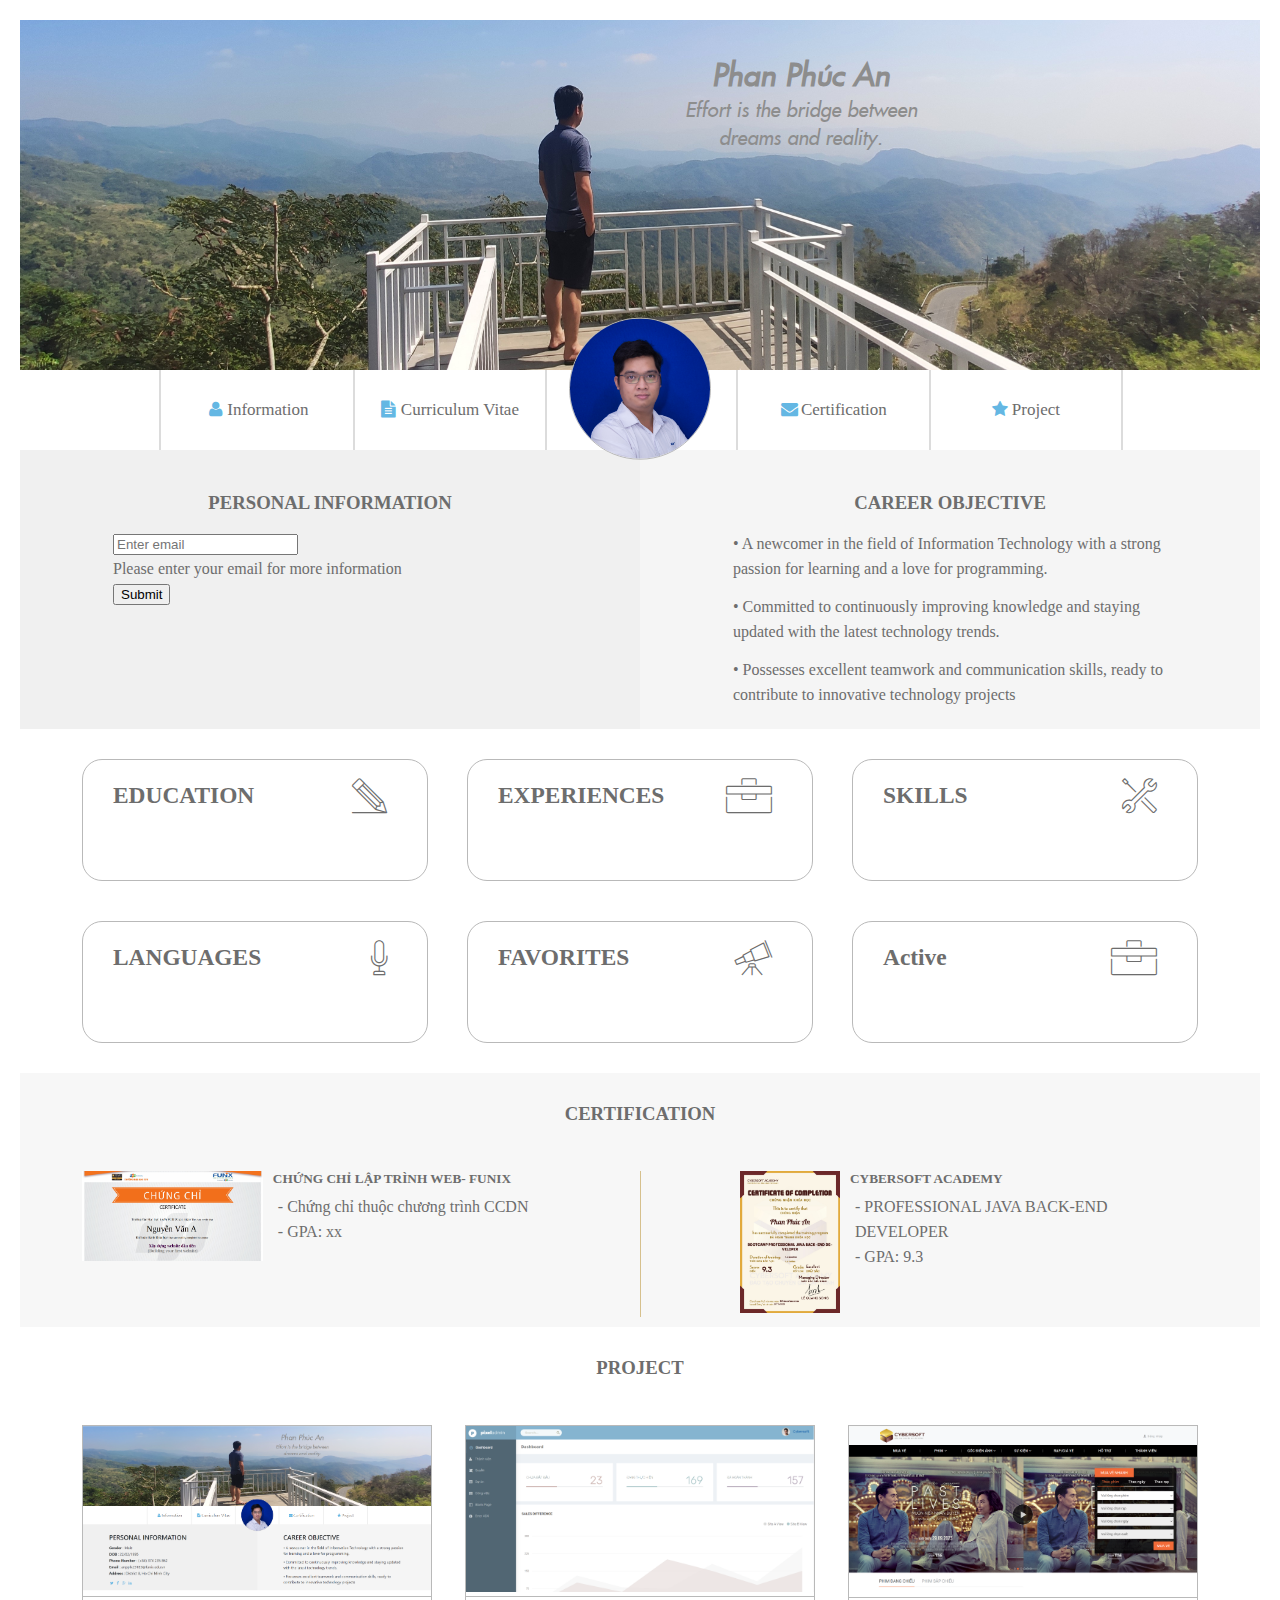
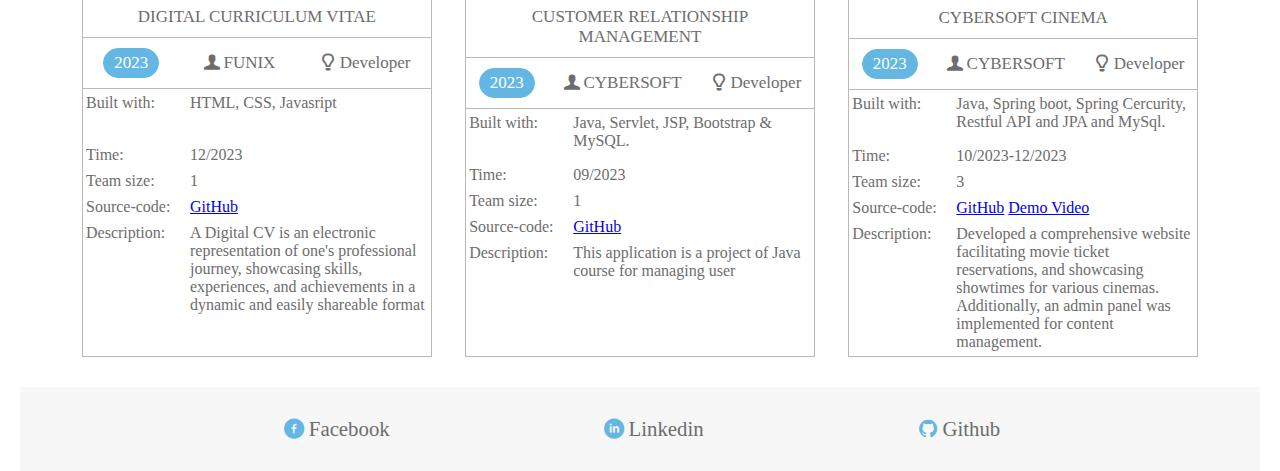
==== commit 3731d1bf: "Update index.html" ====
--- a/index.html
+++ b/index.html
@@ -319,7 +319,7 @@
         </div>
         <div>
           <div class="container-1 active-container" style="margin-top: 20px">
-            <div class="title"><h3>Hoạt động</h3></div>
+            <div class="title"><h3>Active</h3></div>
             <div class="icon"><i class="ic-toolbox"></i></div>
             <div class="experiences hidden" id="active">
               <h5>FPT Edu Hackatho 20XX</h5>
@@ -344,8 +344,8 @@
       </div>
       <div class="certificate-container">
         <div class="certificate-info">
-          <a href="/images/Cert_DBI.png" target="_blank">
-            <img src="/images/Cert_DBI.png" alt="" height="90px"
+          <a href="images/Cert_DBI.png" target="_blank">
+            <img src="images/Cert_DBI.png" alt="" height="90px"
           /></a>
           <div class="certificate-details">
             <h5>CHỨNG CHỈ LẬP TRÌNH WEB- FUNIX</h5>
@@ -357,11 +357,11 @@
         </div>
         <div class="certificate-info">
           <a
-            href="/images/certification_cybersoft_page-0001.jpg"
+            href="images/certification_cybersoft_page-0001.jpg"
             target="_blank"
           >
             <img
-              src="/images/certification_cybersoft_page-0001.jpg"
+              src="images/certification_cybersoft_page-0001.jpg"
               alt=""
               width="100px"
           /></a>
@@ -384,8 +384,8 @@
         <!-- <div> -->
         <div class="project-detail">
           <div class="project-img">
-            <a href="/images/project_1.png" target="_blank">
-              <img src="/images/project_1.png" alt="" width="100%"
+            <a href="images/project_1.png" target="_blank">
+              <img src="images/project_1.png" alt="" width="100%"
             /></a>
           </div>
           <div class="project-name"><p>DIGITAL CURRICULUM VITAE</p></div>
@@ -432,8 +432,8 @@
         <!-- <div> -->
         <div class="project-detail">
           <div class="project-img">
-            <a href="/images/crm.png" target="_blank">
-              <img src="/images/crm.png" alt="" width="100%"
+            <a href="images/crm.png" target="_blank">
+              <img src="images/crm.png" alt="" width="100%"
             /></a>
           </div>
           <div class="project-name">
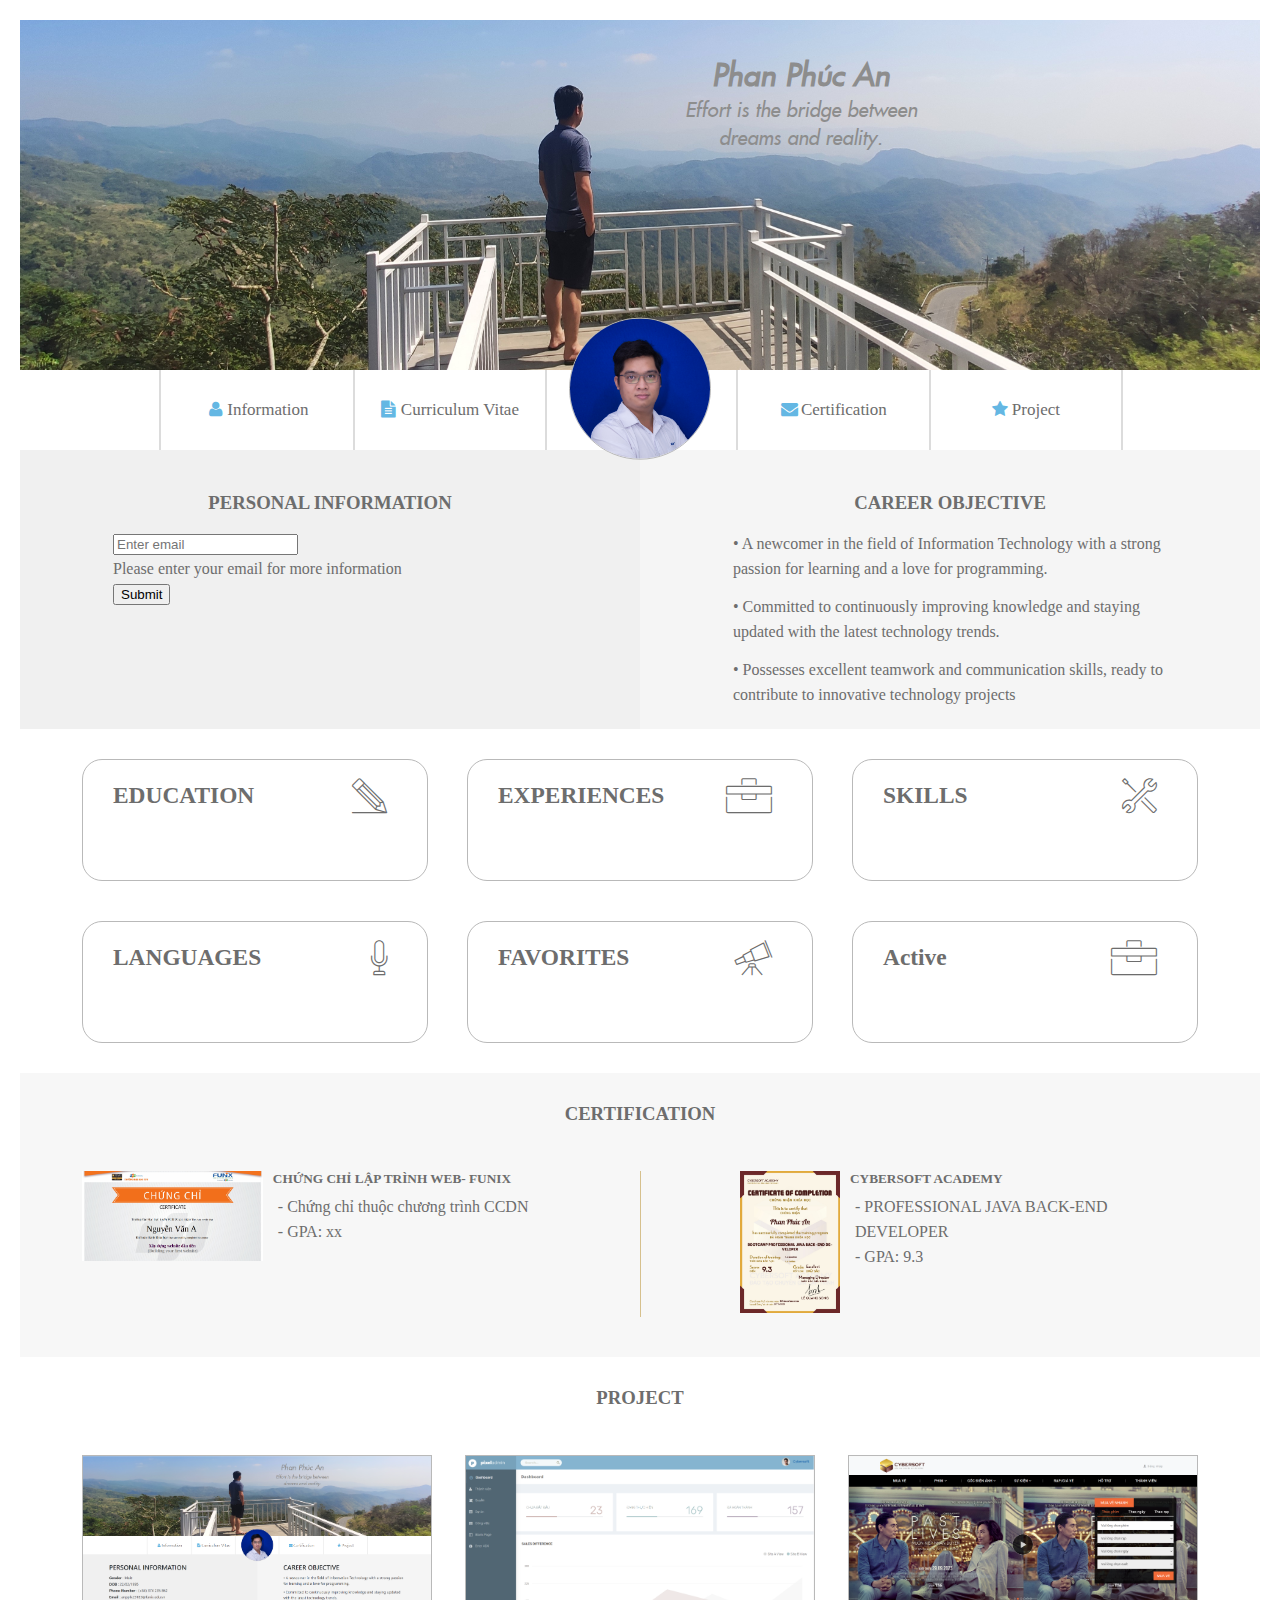
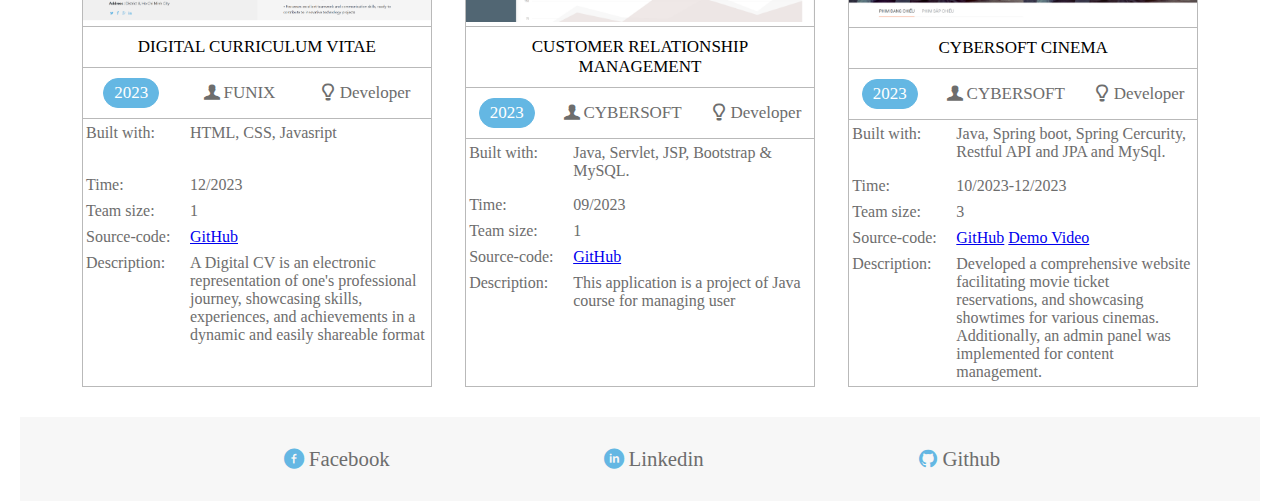
==== commit 8a9e323a: "update project" ====
--- a/index.html
+++ b/index.html
@@ -26,7 +26,6 @@
         />
         <div id="banner">
           <h2>Phan Phúc An</h2>
-          <!-- <span>Java Developer</span><br /> -->
           <span>Effort is the bridge between</span><br />
           <span>dreams and reality.</span>
         </div>
@@ -75,7 +74,6 @@
               <li><strong>Phone Number</strong> : (+84) 374 235 862</li>
               <li><strong>Email</strong> : anppfx23183@funix.edu.vn</li>
               <li><strong>Address</strong> : District 8, Ho Chi Minh City</li>
-              <!-- <li><strong>Website</strong> : https://abc.tech</li> -->
               <div class="contact">
                 <a href="#"><i class="icon-twitter color"></i></a>
                 <a href="https://www.facebook.com/phucan.phan.1401/"
@@ -177,7 +175,6 @@
                   their dwellings.
                 </li>
               </ul>
-              <!-- <br /> -->
               <h5>
                 CENTER FOR RESEARCH AND APPLICATION OF SCIENCE AND TECHNOLOGY
               </h5>
@@ -224,26 +221,6 @@
                 <li>- MS Office.</li>
                 <li>- Problem-solving abilities and interpersonal skills.</li>
               </ul>
-
-              <!-- <p>HTML/CSS: Fundamental</p>
-            <span class="skill"></span>
-            <span class="skill"></span>
-            <span class="none-skill"></span>
-            <br /><br />
-            <p>Javascrip: Fundamental</p>
-            <span class="skill"></span>
-            <span class="none-skill"></span>
-            <span class="none-skill"></span>
-            <br /><br />
-            <p>Java: Fundamental</p>
-            <span class="skill"></span>
-            <span class="none-skill"></span>
-            <span class="none-skill"></span>
-            <br /><br />
-            <p>Bootstrap 5: Fundamental</p>
-            <span class="skill"></span>
-            <span class="none-skill"></span>
-            <span class="none-skill"></span> -->
             </div>
             <div class="btn-space">
               <button
@@ -344,9 +321,11 @@
       </div>
       <div class="certificate-container">
         <div class="certificate-info">
-          <a href="images/Cert_DBI.png" target="_blank">
-            <img src="images/Cert_DBI.png" alt="" height="90px"
-          /></a>
+          <div class="certificate-img">
+            <a href="images/Cert_DBI.png" target="_blank">
+              <img src="images/Cert_DBI.png" alt="" height="90px"
+            /></a>
+          </div>
           <div class="certificate-details">
             <h5>CHỨNG CHỈ LẬP TRÌNH WEB- FUNIX</h5>
             <ul>
@@ -356,15 +335,17 @@
           </div>
         </div>
         <div class="certificate-info">
-          <a
-            href="images/certification_cybersoft_page-0001.jpg"
-            target="_blank"
-          >
-            <img
-              src="images/certification_cybersoft_page-0001.jpg"
-              alt=""
-              width="100px"
-          /></a>
+          <div class="certificate-img">
+            <a
+              href="images/certification_cybersoft_page-0001.jpg"
+              target="_blank"
+            >
+              <img
+                src="images/certification_cybersoft_page-0001.jpg"
+                alt=""
+                width="100px"
+            /></a>
+          </div>
           <div class="certificate-details">
             <h5>CYBERSOFT ACADEMY</h5>
             <ul>
@@ -373,7 +354,6 @@
             </ul>
           </div>
         </div>
-        <div class="certificate-info"></div>
       </div>
     </section>
     <section id="project">
@@ -381,14 +361,15 @@
         <h3 class="section-title">PROJECT</h3>
       </div>
       <div class="project-container">
-        <!-- <div> -->
         <div class="project-detail">
           <div class="project-img">
             <a href="images/project_1.png" target="_blank">
               <img src="images/project_1.png" alt="" width="100%"
             /></a>
           </div>
-          <div class="project-name"><p>DIGITAL CURRICULUM VITAE</p></div>
+          <div class="project-name">
+            <p><a href="digital-cv.html">DIGITAL CURRICULUM VITAE</a></p>
+          </div>
           <div class="project-info">
             <span>2023</span>
             <div><i class="icon-user-1"></i><span>FUNIX</span></div>
@@ -428,8 +409,6 @@
             </table>
           </div>
         </div>
-        <!-- </div> -->
-        <!-- <div> -->
         <div class="project-detail">
           <div class="project-img">
             <a href="images/crm.png" target="_blank">
@@ -437,7 +416,9 @@
             /></a>
           </div>
           <div class="project-name">
-            <p>CUSTOMER RELATIONSHIP MANAGEMENT</p>
+            <p>
+              <a href="digital-cv.html">CUSTOMER RELATIONSHIP MANAGEMENT</a>
+            </p>
           </div>
           <div class="project-info">
             <span>2023</span>
@@ -475,15 +456,15 @@
             </table>
           </div>
         </div>
-        <!-- </div> -->
-        <!-- <div> -->
         <div class="project-detail">
           <div class="project-img">
             <a href="images/cybesoftcinema.png" target="_blank">
               <img src="images/cybesoftcinema.png" alt="" width="100%"
             /></a>
           </div>
-          <div class="project-name"><p>CYBERSOFT CINEMA</p></div>
+          <div class="project-name">
+            <p><a href="digital-cv.html">CYBERSOFT CINEMA</a></p>
+          </div>
           <div class="project-info">
             <span>2023</span>
             <div><i class="icon-user-1"></i><span>CYBERSOFT</span></div>
@@ -519,7 +500,6 @@
                   >
                 </td>
               </tr>
-
               <tr>
                 <td style="width: 100px">Description:</td>
                 <td>
@@ -532,7 +512,6 @@
             </table>
           </div>
         </div>
-        <!-- </div> -->
       </div>
     </section>
     <section id="footer" class="bg-grey">
--- a/css/laptop.css
+++ b/css/laptop.css
@@ -283,6 +283,7 @@
 }
 .certificate-info {
   display: flex;
+  margin-bottom: 40px;
 }
 .certificate-container {
   display: grid;
@@ -341,14 +342,18 @@
 .project-name p {
   margin: 0;
 }
+.project-name a {
+  text-decoration: none;
+  color: black;
+}
 .project-name {
   display: flex;
-  /* align-self: center; */
   justify-content: center;
   padding: 10px 20px;
   font-size: 17px;
   text-align: center;
 }
+
 .project-info {
   padding: 10px 0px;
   font-size: 17px;
--- a/css/tablet.css
+++ b/css/tablet.css
@@ -2,9 +2,7 @@
   body {
     font-size: 90.5% !important;
   }
-  .avatar {
-    display: none;
-  }
+  /* Adjust nav bar layout */
   #nav-bar {
     margin: 0;
   }
@@ -22,6 +20,7 @@
     display: flex;
     align-items: center;
   }
+  /* Adjust banner layout */
   #banner {
     top: 20%;
     font-size: 15px;
@@ -35,9 +34,11 @@
   .banner-img {
     height: 250px;
   }
-  section > .container-custom {
-    width: auto;
+  /* Hide avartar */
+  .avatar {
+    display: none;
   }
+  /* Adjust job info class layout */
   #job-info .container-custom {
     grid-template-columns: repeat(2, 48%);
     grid-column-gap: 4%;
@@ -45,9 +46,21 @@
     margin-left: 25px;
     margin-right: 25px;
   }
-
+  /* Adjust certificate layout */
   .certificate-info {
-    display: block;
+    display: flex;
+    flex-direction: column;
+    align-items: center;
+    margin-bottom: 0;
+  }
+  .certificate-img {
+    height: 140px;
+  }
+  .certificate-details {
+    text-align: center;
+  }
+  .certificate-info:nth-child(2) {
+    padding-left: 50px;
   }
   .certificate-container {
     display: grid;
@@ -57,9 +70,7 @@
     margin-right: 25px;
     padding-bottom: 30px;
   }
-  #project .container-custom {
-    margin: 0;
-  }
+  /* Adjust project layout */
   .project-container {
     margin-left: 25px;
     margin-right: 25px;
@@ -74,7 +85,6 @@
   .project-name {
     height: 90px;
   }
-
   .project-detail {
     display: grid;
     grid-template-rows: max-content max-content max-content max-content;
--- a/css/mobile.css
+++ b/css/mobile.css
@@ -1,4 +1,5 @@
 @media screen and (max-width: 600px) {
+  /* Adjust nav bar layout */
   #nav-bar {
     all: initial;
   }
@@ -16,12 +17,14 @@
     margin: 10px auto;
     text-align: center;
   }
-  #avatar-space {
-    display: none;
-  }
+  /* Adjust personal info layout */
   #about > .container-custom {
     display: block;
   }
+  .mt-40 {
+    margin-right: 0;
+  }
+  /* Adjust banner layout */
   #banner {
     top: 20%;
     font-size: 10px;
@@ -36,9 +39,8 @@
   .banner-img {
     height: 120px;
   }
-  #certificate .container-custom {
-    margin: 0;
-  }
+  /* Adjust certificate layout */
+
   .certificate-info:nth-child(1)::after {
     all: initial;
   }
@@ -46,27 +48,26 @@
     border: none;
   }
 
+  .certificate-info {
+    display: flex;
+    flex-direction: column;
+    align-items: center;
+    padding: 10px 10px !important;
+    border-bottom: 1px solid #d6c08d;
+  }
+  .certificate-container {
+    display: block;
+    margin-left: 15px;
+    margin-right: 15px;
+  }
+
+  /* Adjust job info class layout */
   #job-info .container-custom {
     display: block;
     margin-left: 10px;
     margin-right: 10px;
   }
-
-  .certificate-info {
-    display: block;
-    padding: 10px 10px !important;
-    border-bottom: 1px solid #d6c08d;
-  }
-  .certificate-info > img {
-    width: 100%;
-    height: auto;
-  }
-
-  .certificate-container {
-    display: block;
-    margin-left: 15px;
-    margin-right: 15px;
-  }
+  /* Adjust project layout */
   .project-container {
     margin-left: 15px;
     margin-right: 15px;
@@ -89,4 +90,10 @@
   .project-name {
     height: auto;
   }
+  .table tr:first-child {
+    height: auto;
+  }
+  .table tr:nth-child(4) {
+    height: auto;
+  }
 }
